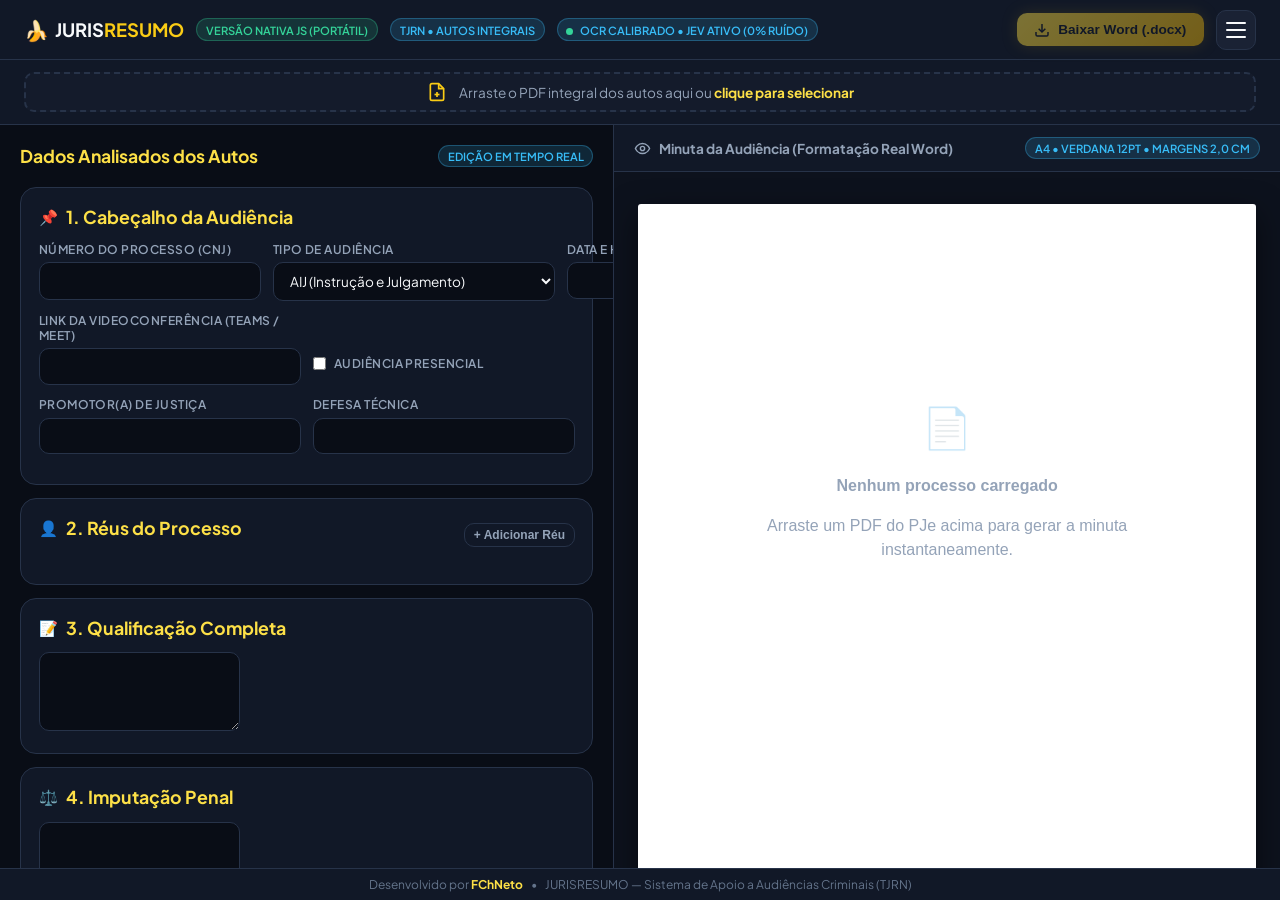
==== versao_javascript/index.html @ 4981e80d "fix(v3.1): paridade total do motor JS para resposta inominada e testemunhas (Autor: FChNeto)" ====
<!DOCTYPE html>
<html lang="pt-BR">
<head>
  <meta charset="UTF-8">
  <meta name="viewport" content="width=device-width, initial-scale=1.0">
  <title>JURISRESUMO | Versão Nativa Portátil (Sem Instalação)</title>
  <meta name="author" content="FChNeto">

  <!-- Local Vendor Libraries (100% Offline, Zero Installation, Instant Loading) -->
  <script src="vendor/pdf.min.js"></script>
  <script src="vendor/jszip.min.js"></script>
  <script>
    // Resilient Fallback to CDN only if opened without the local vendor/ folder
    if (typeof pdfjsLib === 'undefined') {
      document.write('<script src="https://cdnjs.cloudflare.com/ajax/libs/pdf.js/3.11.174/pdf.min.js"><\/script>');
    }
    if (typeof JSZip === 'undefined') {
      document.write('<script src="https://cdnjs.cloudflare.com/ajax/libs/jszip/3.10.1/jszip.min.js"><\/script>');
    }
  </script>
  <link rel="preconnect" href="https://fonts.googleapis.com">
  <link rel="preconnect" href="https://fonts.gstatic.com" crossorigin>
  <link href="https://fonts.googleapis.com/css2?family=Plus+Jakarta+Sans:wght@300;400;500;600;700;800&family=JetBrains+Mono:wght@400;500&family=Verdana&display=swap" rel="stylesheet">

  <style>
    :root {
      --font-sans: 'Plus Jakarta Sans', -apple-system, BlinkMacSystemFont, 'Segoe UI', Roboto, sans-serif;
      --font-mono: 'JetBrains Mono', monospace;
      --font-doc: 'Verdana', sans-serif;

      --banana-400: #fde047;
      --banana-500: #facc15;
      --banana-600: #eab308;
      --banana-glow: rgba(250, 204, 21, 0.25);

      --bg-canvas: #090d16;
      --bg-surface: #111827;
      --bg-surface-elevated: #1a2234;
      --bg-surface-hover: #222d42;
      --border-subtle: #273349;

      --text-primary: #f8fafc;
      --text-secondary: #94a3b8;
      --text-muted: #64748b;

      --color-ai: #38bdf8;
      --color-offline: #34d399;
      --color-danger: #f87171;

      --radius-md: 10px;
      --radius-lg: 16px;
      --radius-full: 9999px;
    }

    * { box-sizing: border-box; margin: 0; padding: 0; }
    html, body { height: 100vh; overflow: hidden; }

    body {
      font-family: var(--font-sans);
      background-color: var(--bg-canvas);
      color: var(--text-primary);
      display: flex;
      flex-direction: column;
    }

    header {
      height: 60px;
      display: flex;
      align-items: center;
      justify-content: space-between;
      padding: 0 1.5rem;
      background-color: var(--bg-surface);
      border-bottom: 1px solid var(--border-subtle);
      flex-shrink: 0;
      z-index: 50;
    }

    .brand-logo {
      display: flex;
      align-items: center;
      gap: 0.4rem;
      font-size: 1.15rem;
      font-weight: 700;
    }
    .brand-logo strong { color: var(--banana-500); }
    .banana-accent { color: var(--banana-400); font-size: 1.25rem; }

    .badge {
      padding: 0.2rem 0.55rem;
      font-size: 0.7rem;
      font-weight: 600;
      border-radius: var(--radius-full);
      text-transform: uppercase;
    }
    .badge-standalone {
      background: rgba(52, 211, 153, 0.15);
      color: var(--color-offline);
      border: 1px solid rgba(52, 211, 153, 0.3);
    }
    .badge-stitch {
      background: rgba(56, 189, 248, 0.15);
      color: var(--color-ai);
      border: 1px solid rgba(56, 189, 248, 0.3);
    }

    .header-left { display: flex; align-items: center; gap: 0.75rem; }
    .header-right { display: flex; align-items: center; gap: 0.75rem; }

    .btn {
      display: inline-flex;
      align-items: center;
      gap: 0.5rem;
      padding: 0.55rem 1.1rem;
      font-size: 0.85rem;
      font-weight: 600;
      border-radius: var(--radius-md);
      border: none;
      cursor: pointer;
      transition: all 0.2s ease;
    }

    .btn-primary {
      background: linear-gradient(135deg, var(--banana-400), var(--banana-600));
      color: #0f172a;
      box-shadow: 0 0 15px var(--banana-glow);
    }
    .btn-primary:hover:not(:disabled) { filter: brightness(1.08); transform: translateY(-1px); }
    .btn-primary:disabled { opacity: 0.45; cursor: not-allowed; }

    .btn-secondary { background: var(--bg-surface-elevated); color: var(--text-primary); border: 1px solid var(--border-subtle); }
    .btn-secondary:hover { background: var(--bg-surface-hover); }

    .btn-outline { background: transparent; color: var(--text-secondary); border: 1px solid var(--border-subtle); }
    .btn-outline:hover { background: var(--bg-surface-hover); color: var(--text-primary); }

    .btn-xs { padding: 0.25rem 0.55rem; font-size: 0.75rem; }
    .btn-sm { padding: 0.4rem 0.8rem; font-size: 0.8rem; }
    .btn-block { width: 100%; justify-content: center; }

    .btn-hamburger {
      width: 40px; height: 40px;
      display: flex; flex-direction: column; justify-content: center; align-items: center; gap: 5px;
      background: var(--bg-surface-elevated); border: 1px solid var(--border-subtle); border-radius: var(--radius-md);
      cursor: pointer;
    }
    .btn-hamburger:hover { border-color: var(--banana-500); }
    .hamburger-line { width: 20px; height: 2px; background: var(--text-primary); border-radius: 2px; }

    /* Viewport & Grid */
    .main-viewport {
      flex: 1;
      display: flex;
      flex-direction: column;
      overflow: hidden;
      position: relative;
    }

    .top-action-bar {
      padding: 0.75rem 1.5rem;
      background-color: var(--bg-surface);
      border-bottom: 1px solid var(--border-subtle);
      display: flex;
      align-items: center;
      justify-content: space-between;
      gap: 1rem;
      flex-shrink: 0;
    }

    .dropzone-inline {
      flex: 1;
      border: 2px dashed var(--border-subtle);
      border-radius: var(--radius-md);
      padding: 0.5rem 1rem;
      display: flex;
      align-items: center;
      justify-content: center;
      gap: 0.75rem;
      cursor: pointer;
      transition: all 0.2s ease;
      background: rgba(26, 34, 52, 0.4);
    }
    .dropzone-inline:hover, .dropzone-inline.dragover {
      border-color: var(--banana-500);
      background: rgba(250, 204, 21, 0.05);
    }
    .dropzone-inline span { font-size: 0.85rem; color: var(--text-secondary); }
    .dropzone-inline strong { color: var(--banana-400); }

    .content-split {
      flex: 1;
      display: grid;
      grid-template-columns: 48% 52%;
      overflow: hidden;
    }

    .form-pane {
      overflow-y: auto;
      padding: 1.25rem;
      border-right: 1px solid var(--border-subtle);
      display: flex;
      flex-direction: column;
      gap: 1.25rem;
    }

    .card {
      background: var(--bg-surface);
      border: 1px solid var(--border-subtle);
      border-radius: var(--radius-lg);
      padding: 1.1rem;
    }
    .card-title {
      font-size: 0.95rem;
      font-weight: 700;
      color: var(--banana-400);
      margin-bottom: 0.85rem;
      display: flex;
      align-items: center;
      gap: 0.5rem;
    }
    .card-header-flex {
      display: flex;
      justify-content: space-between;
      align-items: center;
      margin-bottom: 0.85rem;
    }

    .form-group {
      display: flex;
      flex-direction: column;
      gap: 0.35rem;
      margin-bottom: 0.75rem;
    }
    .form-group:last-child { margin-bottom: 0; }
    .form-group label {
      font-size: 0.75rem;
      font-weight: 600;
      color: var(--text-secondary);
      text-transform: uppercase;
      letter-spacing: 0.04em;
    }
    .form-control {
      background: var(--bg-canvas);
      border: 1px solid var(--border-subtle);
      border-radius: var(--radius-md);
      padding: 0.55rem 0.75rem;
      color: var(--text-primary);
      font-size: 0.85rem;
      font-family: inherit;
      outline: none;
      transition: border-color 0.2s;
    }
    .form-control:focus { border-color: var(--banana-500); }
    .form-control.mono { font-family: var(--font-mono); }
    textarea.form-control { resize: vertical; line-height: 1.45; }

    .form-row-grid { display: grid; gap: 0.75rem; }
    .grid-2 { grid-template-columns: 1fr 1fr; }
    .grid-3 { grid-template-columns: 1fr 1fr 1fr; }

    .items-container {
      display: flex;
      flex-direction: column;
      gap: 0.5rem;
    }
    .item-row {
      display: grid;
      grid-template-columns: 1.8fr 1.6fr 1fr 32px;
      gap: 0.4rem;
      align-items: center;
    }
    .history-item-row {
      display: grid;
      grid-template-columns: 85px 1fr 100px 32px;
      gap: 0.4rem;
      align-items: center;
    }
    .btn-remove-item {
      height: 32px; width: 32px;
      display: flex; align-items: center; justify-content: center;
      background: transparent; border: 1px solid var(--border-subtle); border-radius: var(--radius-md);
      color: var(--color-danger); cursor: pointer;
    }
    .btn-remove-item:hover { background: rgba(248, 113, 113, 0.1); }

    /* Preview Pane (Right Column) */
    .preview-pane {
      background: #0d121d;
      display: flex;
      flex-direction: column;
      overflow: hidden;
    }
    .preview-pane-header {
      padding: 0.75rem 1.25rem;
      background: var(--bg-surface);
      border-bottom: 1px solid var(--border-subtle);
      display: flex;
      align-items: center;
      justify-content: space-between;
      flex-shrink: 0;
    }
    .preview-title {
      font-size: 0.85rem;
      font-weight: 700;
      color: var(--text-secondary);
      display: flex;
      align-items: center;
      gap: 0.5rem;
    }

    .desk-scroller {
      flex: 1;
      overflow-y: auto;
      padding: 2rem 1.5rem 4rem 1.5rem;
      display: flex;
      justify-content: center;
      align-items: flex-start;
      background: #0d121d;
    }

    /* Word Paper Sheet Simulator - Expande dinamicamente para conter 100% do texto em folha branca pura */
    .word-paper-sheet {
      width: 100%;
      max-width: 680px;
      min-height: 29.7cm; /* Padrão A4 mínimo */
      height: auto !important;
      flex-shrink: 0;
      background: #ffffff !important;
      color: #000000;
      font-family: var(--font-doc);
      font-size: 12pt;
      line-height: 1.5;
      padding: 2.0cm; /* Margens estritas de 2,0 cm */
      box-shadow: 0 10px 30px rgba(0,0,0,0.5);
      border-radius: 3px;
      margin: 0 auto 3rem auto;
      box-sizing: border-box;
      text-align: justify;
      overflow: visible;
    }

    .paper-body {
      width: 100%;
      height: auto;
      background: transparent;
    }

    .paper-placeholder {
      display: flex;
      flex-direction: column;
      align-items: center;
      justify-content: center;
      height: 400px;
      color: #94a3b8;
      text-align: center;
      gap: 1rem;
    }

    /* Strict Legal Highlighting Styles */
    .hl-yellow {
      background-color: #ffff00;
      color: #000000;
      font-weight: bold;
      padding: 0 2px;
    }
    .hl-green {
      background-color: #00ff00;
      color: #000000;
      font-weight: bold;
      padding: 0 2px;
    }

    .doc-title { text-decoration: underline; margin-bottom: 0.35rem; }
    .doc-link { color: #0000ff; text-decoration: underline; margin-bottom: 0.85rem; }
    .doc-resumo-call { text-decoration: underline; margin-bottom: 0.85rem; }
    .doc-callout { margin-bottom: 0.85rem; }
    .doc-promotor { margin-bottom: 0.85rem; }
    .doc-reus { margin-bottom: 0.4rem; }
    .doc-reus-item { padding-left: 1.27cm; text-indent: -0.63cm; margin-bottom: 0.25rem; }
    .doc-defesa { margin-bottom: 0.85rem; }
    .doc-section-header { margin-top: 0.9rem; margin-bottom: 0.4rem; }
    .doc-narrative-p { text-indent: 1.27cm; margin-bottom: 0.5rem; text-align: justify; }
    .doc-history-p { margin-bottom: 0.35rem; }
    .doc-witness-p { margin-bottom: 0.35rem; }
    .doc-obs { font-style: italic; text-indent: 1.27cm; margin-bottom: 0.5rem; }
    .doc-closure { text-indent: 1.27cm; margin-top: 1rem; margin-bottom: 0.5rem; }

    /* Footer */
    .app-footer {
      height: 32px;
      background-color: var(--bg-surface);
      border-top: 1px solid var(--border-subtle);
      display: flex;
      align-items: center;
      justify-content: center;
      font-size: 0.75rem;
      color: var(--text-muted);
      flex-shrink: 0;
    }
    .app-footer strong { color: var(--banana-400); }

    /* Hamburger Drawer */
    .drawer-backdrop {
      position: fixed; inset: 0; background: rgba(0,0,0,0.6);
      z-index: 99; opacity: 0; pointer-events: none; transition: opacity 0.2s;
    }
    .drawer-backdrop.active { opacity: 1; pointer-events: auto; }

    .drawer {
      position: fixed; top: 0; right: -380px; width: 360px; height: 100vh;
      background: var(--bg-surface); border-left: 1px solid var(--border-subtle);
      z-index: 100; transition: right 0.25s cubic-bezier(0.16, 1, 0.3, 1);
      display: flex; flex-direction: column; padding: 1.5rem; gap: 1.5rem;
    }
    .drawer.active { right: 0; }
    .drawer-header { display: flex; justify-content: space-between; align-items: center; }
    .drawer-title { font-size: 1.1rem; font-weight: 700; color: var(--banana-400); }

    /* Modal About */
    .modal-backdrop {
      position: fixed; inset: 0; background: rgba(0,0,0,0.7);
      display: flex; align-items: center; justify-content: center;
      z-index: 110; opacity: 0; pointer-events: none; transition: opacity 0.2s;
    }
    .modal-backdrop.active { opacity: 1; pointer-events: auto; }
    .modal-card {
      background: var(--bg-surface); border: 1px solid var(--border-subtle); border-radius: var(--radius-lg);
      padding: 1.75rem; width: 90%; max-width: 520px; display: flex; flex-direction: column; gap: 1.25rem;
      box-shadow: 0 20px 40px rgba(0,0,0,0.6);
    }
    .modal-body { font-size: 0.88rem; color: var(--text-secondary); line-height: 1.55; }
    .modal-body h4 { color: var(--text-primary); margin: 0.6rem 0 0.2rem; font-size: 0.95rem; }

    /* Toast */
    .toast-container { position: fixed; bottom: 20px; right: 20px; z-index: 999; display: flex; flex-direction: column; gap: 0.5rem; }
    .toast {
      padding: 0.75rem 1.1rem; border-radius: var(--radius-md); font-size: 0.85rem; font-weight: 500;
      color: #fff; background: var(--bg-surface-elevated); border: 1px solid var(--border-subtle);
      box-shadow: 0 10px 25px rgba(0,0,0,0.5); animation: slideUp 0.3s ease;
    }
    .toast.success { border-color: var(--color-offline); }
    .toast.error { border-color: var(--color-danger); }

    /* Loading overlay for PDF */
    .upload-loading {
      display: none;
      align-items: center;
      gap: 0.5rem;
      font-size: 0.85rem;
      color: var(--banana-400);
      font-family: var(--font-mono);
    }
    .upload-loading.active { display: flex; }
    .spinner {
      width: 16px; height: 16px; border: 2px solid var(--border-subtle);
      border-top-color: var(--banana-400); border-radius: 50%;
      animation: spin 0.7s linear infinite;
    }
    @keyframes spin { to { transform: rotate(360deg); } }
    /* Google Stitch Pulse Indicator */
    .stitch-dot-pulse {
      display: inline-block;
      width: 7px;
      height: 7px;
      border-radius: 50%;
      background: var(--color-offline);
      box-shadow: 0 0 8px var(--color-offline-glow);
      margin-right: 5px;
      animation: stitchPulse 2s infinite ease-in-out;
    }
    @keyframes stitchPulse {
      0%, 100% { opacity: 0.6; transform: scale(0.9); }
      50% { opacity: 1; transform: scale(1.25); box-shadow: 0 0 12px var(--color-offline); }
    }
    @keyframes slideUp { from { transform: translateY(20px); opacity: 0; } to { transform: translateY(0); opacity: 1; } }
  </style>
</head>
<body>

  <!-- App Header -->
  <header>
    <div class="header-left">
      <div class="brand-logo">
        <span class="banana-accent">🍌</span>
        <span>JURIS<strong>RESUMO</strong></span>
      </div>
      <span class="badge badge-standalone">Versão Nativa JS (Portátil)</span>
      <span class="badge badge-stitch">TJRN • Autos Integrais</span>
      <span class="badge badge-stitch" id="badge-ocr-jev" title="Classificador System One e Filtragem JEV/Leya Ativos"><span class="stitch-dot-pulse"></span> OCR Calibrado • JEV Ativo (0% Ruído)</span>
    </div>

    <div class="header-right">
      <button class="btn btn-primary" id="btn-export-docx" disabled>
        <svg width="16" height="16" viewBox="0 0 24 24" fill="none" stroke="currentColor" stroke-width="2.2"><path d="M21 15v4a2 2 0 0 1-2 2H5a2 2 0 0 1-2-2v-4"/><polyline points="7 10 12 15 17 10"/><line x1="12" y1="15" x2="12" y2="3"/></svg>
        <span>Baixar Word (.docx)</span>
      </button>

      <button class="btn-hamburger" id="btn-hamburger" title="Menu e Configurações">
        <span class="hamburger-line"></span>
        <span class="hamburger-line"></span>
        <span class="hamburger-line"></span>
      </button>
    </div>
  </header>

  <!-- Hamburger Drawer -->
  <div class="drawer-backdrop" id="drawer-backdrop"></div>
  <div class="drawer" id="hamburger-drawer">
    <div class="drawer-header">
      <h3 class="drawer-title">Opções & Configurações</h3>
      <button type="button" class="btn btn-outline btn-xs" id="btn-close-drawer">&times;</button>
    </div>

    <div class="card" style="margin-top: 0.5rem;">
      <div class="card-title"><span>⚙️</span> Modo Híbrido IA (Opcional)</div>
      <p style="font-size: 0.78rem; color: var(--text-secondary); margin-bottom: 0.6rem;">
        O motor padrão é 100% offline e local no navegador. Caso deseje acionar o refinamento de fatos com o Google Gemini, insira sua chave:
      </p>
      <div class="form-group">
        <label>Chave Gemini API</label>
        <input type="password" id="input-api-key" class="form-control mono" placeholder="AIzaSy...">
      </div>
      <button type="button" class="btn btn-secondary btn-sm btn-block" id="btn-save-key" style="margin-top:0.4rem;">Salvar Chave Local</button>
    </div>

    <div class="card">
      <div class="card-title"><span>ℹ️</span> Informações do Sistema</div>
      <p style="font-size: 0.8rem; color: var(--text-secondary); line-height: 1.5;">
        <strong>JURISRESUMO v2.4 (Nativo JS Analítico)</strong><br>
        Motor: JavaScript OpenXML + PDF.js nativo.<br>
        Autor: <strong>FChNeto</strong>.<br>
        Execução: 100% Local no Navegador do Usuário.
      </p>
      <button type="button" class="btn btn-outline btn-sm btn-block" id="btn-open-about" style="margin-top: 0.75rem;">Sobre a Ferramenta</button>
    </div>
  </div>

  <!-- Main Viewport -->
  <main class="main-viewport">
    <!-- Action Bar / Drag & Drop -->
    <div class="top-action-bar">
      <div class="dropzone-inline" id="dropzone">
        <svg width="20" height="20" viewBox="0 0 24 24" fill="none" stroke="currentColor" stroke-width="2" style="color:var(--banana-500);"><path d="M14 2H6a2 2 0 0 0-2 2v16a2 2 0 0 0 2 2h12a2 2 0 0 0 2-2V8z"/><polyline points="14 2 14 8 20 8"/><line x1="12" y1="18" x2="12" y2="12"/><line x1="9" y1="15" x2="15" y2="15"/></svg>
        <span>Arraste o PDF integral dos autos aqui ou <strong>clique para selecionar</strong></span>
        <input type="file" id="file-input" name="file" accept="application/pdf" style="display:none;">
      </div>

      <div id="upload-error" style="color:#e53e3e;margin-top:0.5rem;display:none;"></div>

      <div class="upload-loading" id="upload-loading">
        <div class="spinner"></div>
        <span id="loading-msg">Lendo e analisando os autos judiciais...</span>
      </div>
    </div>


    <!-- Content Split: Forms (Left) vs Preview (Right) -->
    <div class="content-split">
      <!-- Form Pane (Left Column) -->
      <div class="form-pane">
        <div style="display:flex; justify-content:space-between; align-items:center;">
          <h2 style="font-size:1.1rem;font-weight:700;color:var(--banana-400);">Dados Analisados dos Autos</h2>
          <span class="badge badge-stitch">Edição em Tempo Real</span>
        </div>

        <form id="hearing-form" style="display:flex;flex-direction:column;gap:0.85rem;">
          <!-- Card 1: Cabeçalho -->
          <div class="card">
            <div class="card-title"><span>📌</span><h3>1. Cabeçalho da Audiência</h3></div>
            <div class="form-row-grid grid-3">
              <div class="form-group">
                <label>Número do Processo (CNJ)</label>
                <input type="text" id="case_number" class="form-control mono">
              </div>
              <div class="form-group">
                <label>Tipo de Audiência</label>
                <select id="act_type" class="form-control">
                  <option value="AIJ">AIJ (Instrução e Julgamento)</option>
                  <option value="ANPP">ANPP (Acordo Não Persecução)</option>
                  <option value="PAnP">PAnP (Produção Antecipada art. 366)</option>
                  <option value="Custódia">Audiência de Custódia</option>
                  <option value="Sursis">Audiência de Suspensão</option>
                </select>
              </div>
              <div class="form-group">
                <label>Data e Hora</label>
                <input type="text" id="hearing_datetime" class="form-control">
              </div>
            </div>

            <div class="form-row-grid grid-2">
              <div class="form-group">
                <label>Link da Videoconferência (Teams / Meet)</label>
                <input type="text" id="hearing_link" class="form-control">
              </div>
              <div class="form-group" style="justify-content:center;padding-top:1.1rem;">
                <label style="display:flex;align-items:center;gap:0.5rem;cursor:pointer;">
                  <input type="checkbox" id="is_in_person"> Audiência Presencial
                </label>
              </div>
            </div>

            <div class="form-row-grid grid-2">
              <div class="form-group">
                <label>Promotor(a) de Justiça</label>
                <input type="text" id="prosecutor" class="form-control">
              </div>
              <div class="form-group">
                <label>Defesa Técnica</label>
                <input type="text" id="defense_counsel" class="form-control">
              </div>
            </div>
          </div>

          <!-- Card 2: Réus -->
          <div class="card">
            <div class="card-header-flex">
              <div class="card-title"><span>👤</span><h3>2. Réus do Processo</h3></div>
              <button type="button" class="btn btn-xs btn-outline" id="btn-add-defendant">+ Adicionar Réu</button>
            </div>
            <div id="defendants-container" class="items-container"></div>
          </div>

          <!-- Card 3: Qualificação -->
          <div class="card" id="card-qual">
            <div class="card-title"><span>📝</span><h3>3. Qualificação Completa</h3></div>
            <textarea id="qualification_text" rows="3" class="form-control"></textarea>
          </div>

          <!-- Card 4: Imputação -->
          <div class="card" id="card-imp">
            <div class="card-title"><span>⚖️</span><h3>4. Imputação Penal</h3></div>
            <textarea id="imputation_text" rows="2" class="form-control"></textarea>
          </div>

          <!-- Card 5: Resumo dos Fatos -->
          <div class="card">
            <div class="card-header-flex">
              <div class="card-title"><span>📖</span><h3>5. Resumo dos Fatos da Denúncia</h3></div>
              <span id="facts-char-count" style="font-size:0.75rem;color:var(--text-muted);font-family:var(--font-mono);">0 caracteres</span>
            </div>
            <textarea id="facts_summary" rows="7" class="form-control"></textarea>
          </div>

          <!-- Card 6: Histórico Processual -->
          <div class="card" id="card-hist">
            <div class="card-header-flex">
              <div class="card-title"><span>📅</span><h3>6. Histórico Processual Cronológico</h3></div>
              <button type="button" class="btn btn-xs btn-outline" id="btn-add-history">+ Adicionar Ato</button>
            </div>
            <div id="history-container" class="items-container"></div>
          </div>

          <!-- Card 7: Testemunhas -->
          <div class="card" id="card-wits">
            <div class="card-header-flex">
              <div class="card-title"><span>👥</span><h3>7. Rol de Testemunhas</h3></div>
              <button type="button" class="btn btn-xs btn-outline" id="btn-add-witness">+ Adicionar Testemunha</button>
            </div>
            <div id="pros-witnesses-container" class="items-container"></div>
            <div class="form-group" style="margin-top:0.6rem;">
              <label>Observação de Testemunhas da Defesa</label>
              <input type="text" id="defense_witness_note" class="form-control">
            </div>
          </div>
        </form>
      </div>

      <!-- Preview Pane (Right Column) -->
      <div class="preview-pane">
        <div class="preview-pane-header">
          <div class="preview-title">
            <svg width="17" height="17" viewBox="0 0 24 24" fill="none" stroke="currentColor" stroke-width="2"><path d="M2 12s3-7 10-7 10 7 10 7-3 7-10 7-10-7-10-7Z"/><circle cx="12" cy="12" r="3"/></svg>
            <span>Minuta da Audiência (Formatação Real Word)</span>
          </div>
          <span class="badge badge-stitch">A4 • Verdana 12pt • Margens 2,0 cm</span>
        </div>

        <div class="desk-scroller">
          <div class="word-paper-sheet" id="word-paper-sheet">
            <div class="paper-placeholder" id="paper-placeholder">
              <div style="font-size:2.5rem;opacity:0.4;">📄</div>
              <h4>Nenhum processo carregado</h4>
              <p>Arraste um PDF do PJe acima para gerar a minuta instantaneamente.</p>
            </div>
            <div class="paper-body" id="paper-body"></div>
          </div>
        </div>
      </div>
    </div>
  </main>

  <footer class="app-footer">
    <span>Desenvolvido por <strong>FChNeto</strong></span>
    <span style="margin:0 0.5rem;">•</span>
    <span>JURISRESUMO — Sistema de Apoio a Audiências Criminais (TJRN)</span>
  </footer>

  <!-- Modal About -->
  <div class="modal-backdrop" id="modal-about">
    <div class="modal-card">
      <div style="display:flex;justify-content:space-between;align-items:center;">
        <h3 style="font-size:1.1rem;color:var(--banana-400);">📖 Sobre o JURISRESUMO</h3>
        <button type="button" style="background:transparent;border:none;color:var(--text-muted);font-size:1.6rem;cursor:pointer;" id="btn-close-about-x">&times;</button>
      </div>
      <div class="modal-body">
        <h4>1. Para que serve a ferramenta?</h4>
        <p>O <strong>JURISRESUMO</strong> auxilia magistrados e assessores na condução de audiências criminais (AIJ, ANPP, PAnP). Sintetiza os autos integrais em PDF extraídos do PJe em uma minuta padronizada em Word (<code>.docx</code>).</p>

        <h4>2. Como funciona esta versão nativa?</h4>
        <p>Esta versão portátil roda diretamente no seu navegador com análise aprofundada dos autos via catálogo de documentos (TOC), carimbos marginais PJe, deliberações judiciais e narrativa oficial da denúncia ministerial. Não necessita de instalação de Python, banco de dados ou terminal.</p>

        <h4>3. Autoria</h4>
        <p>Desenvolvido por <strong>FChNeto</strong>.</p>
      </div>
      <div style="text-align:right;">
        <button type="button" class="btn btn-primary" id="btn-close-about-ok">Entendido</button>
      </div>
    </div>
  </div>

  <div class="toast-container" id="toast-container"></div>

  <!-- Standalone Script -->
  <script>
    const PJE_DOC_URL = "https://pje1g.tjrn.jus.br/pje/Processo/ConsultaProcesso/Detalhe/documentoHTML.seam?idBin=";
    let activeData = null;
    let geminiApiKey = localStorage.getItem('juris_standalone_key') || '';

    // Initialize PDF.js worker with local path and fallback safety
    function initPdfWorker() {
      if (!window.pdfjsLib) return;
      try {
        pdfjsLib.GlobalWorkerOptions.workerSrc = 'vendor/pdf.worker.min.js';
      } catch (e) {
        console.warn('Worker configuration note:', e);
      }
    }
    initPdfWorker();

    document.getElementById('input-api-key').value = geminiApiKey;
    document.getElementById('btn-save-key').addEventListener('click', () => {
      geminiApiKey = document.getElementById('input-api-key').value.trim();
      localStorage.setItem('juris_standalone_key', geminiApiKey);
      showToast('Chave salva com sucesso.', 'success');
    });

    // Drawer Toggles
    const drawer = document.getElementById('hamburger-drawer');
    const drawerBackdrop = document.getElementById('drawer-backdrop');
    document.getElementById('btn-hamburger').onclick = () => { drawer.classList.add('active'); drawerBackdrop.classList.add('active'); };
    const closeDrawer = () => { drawer.classList.remove('active'); drawerBackdrop.classList.remove('active'); };
    document.getElementById('btn-close-drawer').onclick = closeDrawer;
    drawerBackdrop.onclick = closeDrawer;

    // About Modal
    const modalAbout = document.getElementById('modal-about');
    document.getElementById('btn-open-about').onclick = () => { closeDrawer(); modalAbout.classList.add('active'); };
    const closeAbout = () => modalAbout.classList.remove('active');
    document.getElementById('btn-close-about-x').onclick = closeAbout;
    document.getElementById('btn-close-about-ok').onclick = closeAbout;

    // Drag & Drop
    const dropzone = document.getElementById('dropzone');
    const fileInput = document.getElementById('file-input');
    const uploadLoading = document.getElementById('upload-loading');
    const loadingMsg = document.getElementById('loading-msg');

    // Validate file type: only PDF allowed
    function validateFile(file) {
      const errEl = document.getElementById('upload-error');
      if (!file.type.includes('pdf') && !file.name.toLowerCase().endsWith('.pdf')) {
        if (errEl) { errEl.textContent = 'Formato de arquivo inválido. Por favor, envie apenas PDFs.'; errEl.style.display = 'block'; }
        return false;
      }
      if (errEl) errEl.style.display = 'none';
      return true;
    }

    dropzone.onclick = () => fileInput.click();
    dropzone.ondragover = (e) => { e.preventDefault(); dropzone.classList.add('dragover'); };
    dropzone.ondragleave = () => dropzone.classList.remove('dragover');
    dropzone.ondrop = (e) => {
      e.preventDefault();
      dropzone.classList.remove('dragover');
      if (e.dataTransfer.files && e.dataTransfer.files[0]) {
        const f = e.dataTransfer.files[0];
        if (validateFile(f)) processPdfFile(f);
      }
    };
    fileInput.onchange = (e) => {
      if (e.target.files && e.target.files[0]) {
        const f = e.target.files[0];
        if (validateFile(f)) processPdfFile(f);
      }
    };

    // Text Cleaning Helper
    function cleanPjeText(text) {
      if (!text) return '';
      return text.split('\n')
        .filter(line => {
          const l = line.trim();
          if (/Num\.\s*\d+\s*-\s*P[aáAÁ]g\./i.test(l)) return false;
          if (/P[aá]g\.\s*Total\s*-\s*\d+/i.test(l)) return false;
          if (/P[aá]g\.\s*\d+\s*de\s*\d+/i.test(l)) return false;
          if (/Assinado\s+eletronicamente\s+por/i.test(l)) return false;
          if (/https?:\/\/pje\S+/i.test(l) || /https?:\/\/consultapublica\S+/i.test(l)) return false;
          if (/Documento\s+n[ºo]\s*\d+\s+do\s+procedimento/i.test(l)) return false;
          if (/Valida[cç][aã]o\s+em\s+/i.test(l)) return false;
          if (/N[úu]mero\s+do\s+documento:\s*\d+/i.test(l)) return false;
          if (/^\s*MINIST[EÉ]RIO\s+P[UÚ]BLICO/i.test(l)) return false;
          if (/PROMOTORIA\s+DE\s+JUSTI[CÇ]A/i.test(l)) return false;
          if (/Defesa\s+dos\s+Direitos/i.test(l)) return false;
          if (/^\s*Rua\s+(?:Promotor|Milit[aã]o|Doutor|Serid[oó]|Alameda)/i.test(l)) return false;
          if (/^Telefone\(s\):/i.test(l) || /^E-mail:/i.test(l) || /^www\./i.test(l)) return false;
          if (/^\s*_{5,}\s*$/.test(l)) return false;
          return true;
        })
        .join('\n')
        .replace(/\n{3,}/g, '\n\n')
        .trim();
    }

    // Portuguese written date parser
    function parsePtDateTime(str) {
      if (!str) return null;
      const months = {
        'janeiro': '01', 'fevereiro': '02', 'marco': '03', 'março': '03',
        'abril': '04', 'maio': '05', 'junho': '06', 'julho': '07',
        'agosto': '08', 'setembro': '09', 'outubro': '10', 'novembro': '11', 'dezembro': '12'
      };

      const writtenM = str.match(/(?:(?:no\s+dia|pauta\s+para|designad[oa]\s+para|aprazad[oa]\s+para|audi[eê]ncia\s+(?:designada\s+)?(?:em|para)?)\s+)?(\d{1,2})\s+de\s+(janeiro|fevereiro|mar[çc]o|abril|maio|junho|julho|agosto|setembro|outubro|novembro|dezembro)(?:\s+de)?\s+(\d{2,4})(?:[^\n\d]{1,25}(?:às|as)\s*(\d{1,2})(?::|h)?(\d{2})?(?:min)?)?/i);
      if (writtenM) {
        const d = writtenM[1].padStart(2, '0');
        const mKey = writtenM[2].toLowerCase().replace('ç', 'c');
        const m = months[mKey] || '01';
        let y = writtenM[3];
        if (y.length === 4) y = y.slice(2);
        let time = '';
        if (writtenM[4]) {
          const h = writtenM[4].padStart(2, '0');
          const min = writtenM[5] ? writtenM[5].padStart(2, '0') : '00';
          time = ` às ${h}h${min}min`;
        }
        return `${d}.${m}.${y}${time}`;
      }

      const numM = str.match(/(?:(?:no\s+dia|pauta\s+para|designad[oa]\s+para|aprazad[oa]\s+para|audi[eê]ncia\s+(?:designada\s+)?(?:em|para)?)\s+)?(\d{1,2})[./](\d{1,2})[./](\d{2,4})(?:[^\n\d]{1,25}(?:às|as)\s*(\d{1,2})(?::|h)?(\d{2})?(?:min)?)?/i);
      if (numM) {
        const d = numM[1].padStart(2, '0');
        const m = numM[2].padStart(2, '0');
        let y = numM[3];
        if (y.length === 4) y = y.slice(2);
        let time = '';
        if (numM[4]) {
          const h = numM[4].padStart(2, '0');
          const min = numM[5] ? numM[5].padStart(2, '0') : '00';
          time = ` às ${h}h${min}min`;
        }
        return `${d}.${m}.${y}${time}`;
      }

      return null;
    }

    const STATE_ORGANS_BLACKLIST_REGEX = /^(?:delegacia|estado(?:\s+d[oae]s?)?|defensoria|minist[eé]rio\s+p[uú]blico|pol[ií]cia|secretaria|comando|tribunal|juizado|vara\s+criminal|procuradoria|instituto|banco|central\s+de\s+flagrantes|dp\s+de|dpc\b|plant[aã]o\s+da\s+pol[ií]cia|departamento|munic[ií]pio|uni[aã]o)\b/i;

    function isStateOrgan(name) {
      return STATE_ORGANS_BLACKLIST_REGEX.test((name || '').trim());
    }

    function formatShortDate(dtStr) {
      if (!dtStr) return '';
      const m = dtStr.trim().match(/(\d{1,2})[./-](\d{1,2})[./-](\d{2,4})/);
      if (m) {
        const d = String(parseInt(m[1], 10)).padStart(2, '0');
        const mo = String(parseInt(m[2], 10)).padStart(2, '0');
        const yr = m[3].slice(-2);
        return `${d}/${mo}/${yr}`;
      }
      return dtStr.trim();
    }

    function parseDateSortKey(dtStr, docId) {
      const m = (dtStr || '').match(/(\d{1,2})[./-](\d{1,2})[./-](\d{2,4})/);
      const idNum = parseInt(docId || '0', 10) || 0;
      if (m) {
        let yr = parseInt(m[3], 10);
        if (yr < 100) yr = yr < 70 ? 2000 + yr : 1900 + yr;
        const mo = parseInt(m[2], 10);
        const d = parseInt(m[1], 10);
        return yr * 10000000000 + mo * 100000000 + d * 1000000 + (idNum % 1000000);
      }
      return idNum % 1000000;
    }

    function extractSingleDefendantQualification(name, rawQual, denunciaText, ipText) {
      const nameClean = (name || '').trim();
      if (!nameClean) return '';
      const firstName = nameClean.split(' ')[0];
      const esc = nameClean.replace(/[.*+?^${}()|[\]\\]/g, '\\$&');

      const qualBlockRegex = new RegExp('(?:^|\\n|[;.]\\s*)\\b(' + esc + '[\\s\\S]{1,1200}?)(?=(?:\\n\\s*(?:(?:[I|V|X]+\\)?\\s*)?(?:DOS\\s+FATOS|DA\\s+IMPUTA[CÇ][AÃ]O|DOS\\s+PEDIDOS|DO\\s+PEDIDO|ROL\\s+DE\\s+TESTEMUNHAS|DA\\s+QUALIFICA[CÇ][AÃ]O)|Vem\\s+perante|pela\\s+pr[aá]tica|oferecer\\s+den[uú]ncia)|\\n\\s*(?:\\d+[\\.\\)]\\s*)?[A-ZÁÉÍÓÚ]{3,}(?:\\s+[A-ZÁÉÍÓÚ]{2,}){1,4},?\\s*(?:brasileir|solteir|casad|divorciad|nascid|filh|portador|residente|rg\\b|cpf\\b|vulgo)|$))', 'i');

      let chunk = '';
      if (rawQual) {
        const m = rawQual.match(qualBlockRegex);
        if (m) chunk = m[1].trim();
      }
      if (!chunk && denunciaText) {
        const m2 = denunciaText.match(qualBlockRegex);
        if (m2) chunk = m2[1].trim();
      }

      const hasFiliacao = /\bfilh[oa]\b|\bm[aã]e\b|\bpai\b|\bgenitor/i.test(chunk);
      const hasRg = /\bRG\b|\b\d{6,}\b/i.test(chunk);
      const hasCpf = /\bCPF\b|\b\d{3}\.\d{3}\.\d{3}-\d{2}\b/i.test(chunk);
      const isGeneric = !chunk || /qualificad/i.test(chunk);

      if (ipText && (isGeneric || !(hasFiliacao && hasRg && hasCpf))) {
        const ipRegex = new RegExp('(' + esc + '[\\s\\S]{1,900}?)(?=(?:\\n\\n|\\n\\s*(?:[A-ZÁÉÍÓÚ]{3,}|\\d+[\\.\\)]|\\n)|$))', 'i');
        const m3 = ipText.match(ipRegex);
        if (m3 && /cpf|rg|filho|filha|nascid|natural|brasileir/i.test(m3[1])) {
          const ipChunk = m3[1].trim();
          if (isGeneric || !chunk) {
            chunk = ipChunk;
          } else {
            const supplements = [];
            if (!hasFiliacao) {
              const filM = ipChunk.match(/(\bfilh[oa]\s+de\s+[A-ZÁÉÍÓÚÂÊÔÃÕa-záéíóúâêôãõ\s]{3,80}?)(?=[,;\n.]|$)/i);
              if (filM) supplements.push(filM[1].trim());
            }
            if (!hasRg) {
              const rgM = ipChunk.match(/(\bRG\s*(?:n[º°\.]?)?\s*[\d\.-]+(?:\s*[A-Z/]+)?)/i);
              if (rgM) supplements.push(rgM[1].trim());
            }
            if (!hasCpf) {
              const cpfM = ipChunk.match(/(\bCPF\s*(?:n[º°\.]?)?\s*[\d\.-]+)/i);
              if (cpfM) supplements.push(cpfM[1].trim());
            }
            if (supplements.length > 0) {
              chunk = `${chunk}, ${supplements.join(', ')}`;
            }
          }
        }
      }

      if (chunk) {
        return chunk.replace(/^[;.\s]+|[;.\s]+$/g, '').replace(/[ \t]+/g, ' ');
      }

      if (rawQual && nameClean.length > 5 && rawQual.toLowerCase().includes(firstName.toLowerCase())) {
        const clean = rawQual.replace(/^[;.\s]+|[;.\s]+$/g, '').replace(/[ \t]+/g, ' ');
        if (/cpf|rg|filho|nascid|brasileir/i.test(clean)) return clean;
      }

      return `${nameClean.toUpperCase()}, qualificação nos autos.`;
    }

    function extractImputationFromDenuncia(denunciaText) {
      if (!denunciaText) return 'Artigo de lei a ser apurado';

      let imputationText = '';
      const impMatch = denunciaText.match(/(?:(?:VI|V|IV|III|II|I)\)?\s*Imputa[cç][aã]o(?:\s*legal)?|DA\s+IMPUTA[CÇ][AÃ]O|Tipifica[cç][aã]o\s*legal|Tipifica[cç][aã]o)[:\s\n]+([A-ZÁÉÍÓÚ][^\n]+(?:\n(?!\b(?:VII|VI|V|IV|III|II|I\)|DOS\s+PEDIDOS|DO\s+PEDIDO|ROL)\b)[^\n]+)?)/i);
      if (impMatch) {
        imputationText = cleanPjeText(impMatch[1]).replace(/\s+/g, ' ').trim();
      } else {
        const crimeMatch = denunciaText.match(/(?:pr[aá]tica\s+do\s+crime\s+de|como\s+incurso\s+n[ao]s?\s+(?:penas|san[cç][oõ]es|disposi[cç][oõ]es)\s+d[ao]|incurso\s+n[ao]s?\s+(?:penas|san[cç][oõ]es|disposi[cç][oõ]es)\s+d[ao]|condena[cç][aã]o\s+n[ao]s?\s+(?:penas|san[cç][oõ]es|disposi[cç][oõ]es)\s+d[ao])\s*([^\n;]+)/i);
        if (crimeMatch) {
          imputationText = cleanPjeText(crimeMatch[1]).replace(/\s+/g, ' ').trim();
        }
      }

      const artMatches = [];
      const artRx = /\bart(?:igo)?s?\b\.?\s*\d+(?:-[A-Z])?\b(?:\s*,\s*§\s*\d+[º°]?(?:-[A-Z])?|\s+§\s*\d+[º°]?(?:-[A-Z])?)*(?:\s*,\s*(?:inciso\s+)?[I|V|X|L|C|D|M]+\b|\s+(?:inciso\s+)?[I|V|X|L|C|D|M]+\b)*(?:\s*,\s*al[íi]nea\s+[a-z]|\s+al[íi]nea\s+[a-z])*(?:\s+(?:c\/c|comb|combinado\s+com)\s+art(?:igo)?s?\b\.?\s*\d+[^,.;\n]*)*(?:\s+(?:do\s+CP|do\s+C[oó]digo\s+Penal|da\s+Lei[^\n,.;]*))?/gi;
      let m;
      while ((m = artRx.exec(denunciaText)) !== null) {
        const c = m[0].replace(/^[ ,.;]+|[ ,.;]+$/g, '').trim();
        if (c && !artMatches.includes(c)) artMatches.push(c);
      }
      const lawRx = /\b(?:Lei\s+(?:n[º°\.]?\s*)?[\d\./]+|ECA|Lei\s+Maria\s+da\s+Penha|Estatuto\s+do\s+Desarmamento|Lei\s+de\s+Drogas)(?:\s*\([^\)]+\))?(?:\s*,\s*art(?:igo)?\.?\s*\d+[^;.\n]*)?/gi;
      while ((m = lawRx.exec(denunciaText)) !== null) {
        const c = m[0].replace(/^[ ,.;]+|[ ,.;]+$/g, '').trim();
        if (c && !artMatches.includes(c)) artMatches.push(c);
      }
      const concursoRx = /\bart[s]?\.?\s*(?:69|70|71)[^\n,.;]*(?:do\s+CP|do\s+C[oó]digo\s+Penal)?/gi;
      while ((m = concursoRx.exec(denunciaText)) !== null) {
        const c = m[0].replace(/^[ ,.;]+|[ ,.;]+$/g, '').trim();
        if (c && !artMatches.includes(c)) artMatches.push(c);
      }

      if (imputationText) {
        const missing = [];
        for (let art of artMatches) {
          const nums = art.match(/\d+/g);
          if (nums) {
            const numFound = nums.some(n => imputationText.includes(n));
            const hasParagraphInArt = art.includes('§');
            const hasParagraphInImp = imputationText.includes('§');
            const hasEcaInArt = art.includes('244') || art.includes('ECA');
            const hasEcaInImp = imputationText.includes('244') || imputationText.includes('ECA');
            if (!numFound || (hasParagraphInArt && !hasParagraphInImp) || (hasEcaInArt && !hasEcaInImp)) {
              if (!imputationText.includes(art)) missing.push(art);
            }
          }
        }
        if (missing.length > 0) {
          const uniqueMissing = Array.from(new Set(missing));
          imputationText += ' c/c ' + uniqueMissing.join(' c/c ');
        }
        return imputationText;
      }

      if (artMatches.length > 0) {
        const unique = Array.from(new Set(artMatches));
        return `Imputação penal (${unique.join(', ')})`;
      }

      return 'Artigo de lei a ser apurado';
    }

    function recordFeedbackLearned(action, text) {
      if (!text) return;
      try {
        const stored = JSON.parse(localStorage.getItem('jurisresumo_feedback_rules') || '{"penalized":{},"boosted":{}}');
        const words = text.toLowerCase().replace(/[^\w\s-]/g, ' ').split(/\s+/).filter(w => w.length > 3);
        for (let w of words) {
          if (action === 'removal') {
            stored.penalized[w] = (stored.penalized[w] || 0) + 0.15;
          } else if (action === 'addition') {
            stored.boosted[w] = (stored.boosted[w] || 0) + 0.15;
          }
        }
        localStorage.setItem('jurisresumo_feedback_rules', JSON.stringify(stored));
      } catch (e) {}
    }

    function extractDefenseWitnessNamesFromText(text) {
      if (!text) return [];
      const cleaned = cleanPjeText(text);
      const startPat = /(?:(?:^|\n)\s*(?:[IVXLCDM]+\)?\.?\s*)?(?:ROL\s+(?:DE\s+)?TESTEMUNHAS?\s*(?:\([^)]*\))?|ROL\s+TESTEMUNHAL|TESTEMUNHAS\s*:))/i;
      const mStart = cleaned.match(startPat);
      if (!mStart) return [];

      const sub = cleaned.substring(mStart.index + mStart[0].length);
      const stopPat = /(?:^|\n)\s*(?:Termos\s+em\s+que|Nestes\s+termos|Pede\s+deferimento|Pede\s+e\s+espera|Local\s+e\s+data|Assinatura)/i;
      const mStop = sub.match(stopPat);
      const rolBody = mStop ? sub.substring(0, mStop.index) : sub;

      const blacklistRx = /\b(?:rua|avenida|travessa|alameda|telefone|e-mail|whatsapp|cpf|rg|cep|residente|domiciliado|bairro|natal|termos|requer|pede|defensoria|advogado|mesmas\s+testemunhas|reitera|protesta|apresenta|oab|comarca)\b/i;

      const names = [];
      const lines = rolBody.split('\n').map(l => l.trim()).filter(l => l.length > 0);
      for (let line of lines) {
        const m = line.match(/^(?:\d+[\s.)-]+)?([A-Za-záàâãéêíóôõúçÁÀÂÃÉÊÍÓÔÕÚÇ][A-Za-záàâãéêíóôõúçÁÀÂÃÉÊÍÓÔÕÚÇ\s.]{3,60}?)(?:[-–,]\s*|\s*\((.*?)\)|\s+[-–]\s*(.*)|$)/);
        if (m) {
          const wName = m[1].trim();
          if (wName.length > 3 && !blacklistRx.test(wName)) {
            names.push(wName.toLowerCase().replace(/(?:^|\s)\S/g, a => a.toUpperCase()));
          }
        }
      }
      return names;
    }

    function parseDefenseDocument(pDoc, text, defendantNames, advsCapa, isNamedDefense) {
      const txtL = text.toLowerCase();

      const hasArt396 = /\bart(?:igo)?s?\.?\s*396(?:-A)?\b/i.test(txtL) || txtL.includes('396-a') || txtL.includes('396 e 396-a');
      const hasDefenseHeader = /resposta\s*(?:[aà]\s*)?acusa[cç][aã]o|defesa\s*pr[eé]via|defesa\s*preliminar|defesa\s*escrita/i.test(txtL);
      const hasAbsolvicao = txtL.includes('absolvição sumária') || txtL.includes('absolvicao sumaria') || txtL.includes('art. 397') || txtL.includes('artigo 397');
      const hasPreliminar = /inépcia da denúncia|inepcia da denuncia|falta de justa causa|nulidade|preliminarmente|preliminar de/i.test(txtL);
      const hasReservaMerito = /reserva-se|reservando-se|alegações finais|alegacoes finais|oportunidade própria|mérito da ação|momento oportuno/i.test(txtL);
      const hasWitnessReq = /rol de testemunhas|rol testemunhal|mesmas testemunhas|testemunhas arroladas na denúncia|mesmo rol|reitera o rol/i.test(txtL);

      if (!isNamedDefense) {
        if (!(hasArt396 || hasDefenseHeader || (hasAbsolvicao && (hasPreliminar || hasReservaMerito || hasWitnessReq)))) {
          return null;
        }
      }

      let isDefensoria = false;
      if (/defensoria\s+p[úu]blica|defensor\s+p[úu]blico|defensora\s+p[úu]blica|dpe\/rn/i.test(txtL)) {
        isDefensoria = true;
      } else if (/advogad[oa]|oab/i.test(txtL)) {
        isDefensoria = false;
      } else {
        isDefensoria = (advsCapa || []).some(a => /defensor/i.test(a));
      }

      let petitionerStr = 'pela Defensoria Pública';
      let lawyerName = '';
      let lawyerOab = '';

      if (!isDefensoria) {
        const oabM = text.match(/OAB[\/\s]+([A-Z]{2}\s*n?\.?\s*[\d.]+)/i) || text.match(/OAB[^\n,;)]+/i);
        if (oabM) lawyerOab = oabM[0].trim();

        const advMatch = text.match(/(?:Assinado\s+eletronicamente\s+por:\s*|Advogad[oa]:?\s*|Dr\(?a\)?\.?\s+)([A-ZÁÉÍÓÚÂÊÔÃÕ][a-záéíóúâêôãõ]+(?:\s+[A-ZÁÉÍÓÚÂÊÔÃÕ][a-záéíóúâêôãõ]+)+)/);
        if (advMatch) {
          const cand = advMatch[1].trim();
          if (!/estado|comarca|natal|tribunal|secretaria|justiça/i.test(cand)) {
            lawyerName = cand.toLowerCase().replace(/(?:^|\s)\S/g, a => a.toUpperCase());
          }
        }

        if (!lawyerName && advsCapa && advsCapa.length > 0) {
          const priv = advsCapa.filter(a => !/defensoria|defensor|procuradoria/i.test(a));
          if (priv.length > 0) {
            lawyerName = priv[0].toLowerCase().replace(/(?:^|\s)\S/g, a => a.toUpperCase());
          }
        }

        if (lawyerName) {
          const cleanLawyer = lawyerName.replace(/^(?:Dr\(?a\)?\.?\s*)+/i, '');
          if (lawyerOab) {
            petitionerStr = `pelo Advogado Dr. ${cleanLawyer} (${lawyerOab})`;
          } else {
            petitionerStr = `pelo Advogado Dr. ${cleanLawyer}`;
          }
        } else {
          petitionerStr = 'por advogado particular';
        }
      } else {
        const defensorM = text.match(/(?:Defensor(?:a)?\s+P[úu]blic[oa][:\s-]+(?:Dr\(?a\)?\.?\s+)?|Dr\(?a\)?\.?\s+)([A-ZÁÉÍÓÚÂÊÔÃÕ][a-záéíóúâêôãõ]+(?:\s+[A-ZÁÉÍÓÚÂÊÔÃÕ][a-záéíóúâêôãõ]+)+)/);
        if (defensorM && !/estado|comarca|natal|pública|tribunal/i.test(defensorM[0])) {
          lawyerName = defensorM[1].trim().toLowerCase().replace(/(?:^|\s)\S/g, a => a.toUpperCase());
        }
        petitionerStr = 'pela Defensoria Pública';
      }

      const repDefendants = [];
      for (let rName of (defendantNames || [])) {
        const rParts = rName.trim().split(/\s+/);
        const firstN = rParts[0] ? rParts[0].toLowerCase() : '';
        const lastN = rParts.length > 1 ? rParts[rParts.length - 1].toLowerCase() : '';
        if (txtL.includes(rName.toLowerCase()) || (firstN.length > 3 && lastN.length > 3 && txtL.includes(firstN) && txtL.includes(lastN))) {
          repDefendants.push(rName.toLowerCase().replace(/(?:^|\s)\S/g, a => a.toUpperCase()));
        }
      }
      if (repDefendants.length === 0 && defendantNames && defendantNames.length === 1) {
        repDefendants.push(defendantNames[0].toLowerCase().replace(/(?:^|\s)\S/g, a => a.toUpperCase()));
      }

      const repStr = repDefendants.length > 0 ? ` em defesa de ${repDefendants.join(', ')}` : '';

      const requestsList = [];
      if (hasPreliminar) {
        if (txtL.includes('inépcia') || txtL.includes('inepcia')) {
          requestsList.push('arguindo preliminar de inépcia da denúncia');
        } else if (txtL.includes('falta de justa causa')) {
          requestsList.push('arguindo preliminar de ausência de justa causa');
        } else if (txtL.includes('nulidade')) {
          requestsList.push('arguindo preliminar de nulidade');
        } else {
          requestsList.push('arguindo preliminares');
        }
      }

      if (hasAbsolvicao) {
        requestsList.push('pugnando pela absolvição sumária');
      }

      if (hasReservaMerito && !hasAbsolvicao) {
        requestsList.push('reservando-se para o mérito em alegações finais');
      }

      const adoptsMpWitnesses = /mesmas testemunhas|mesmo rol|reitera o rol|adota o rol|testemunhas arroladas na denúncia|testemunhas da acusação|oitiva de todas as testemunhas arroladas na denúncia/i.test(txtL);

      const explicitWitnesses = extractDefenseWitnessNamesFromText(text);

      if (adoptsMpWitnesses) {
        requestsList.push('requerendo a oitiva das mesmas testemunhas da acusação');
      } else if (explicitWitnesses.length > 0) {
        requestsList.push(`arrolando ${explicitWitnesses.length} testemunha${explicitWitnesses.length > 1 ? 's' : ''}`);
      } else if (txtL.includes('rol de testemunhas') || txtL.includes('rol testemunhal')) {
        requestsList.push('arrolando testemunhas');
      }

      if (/liberdade provisória|revogação da prisão|revogação da preventiva|revogacao da prisao/i.test(txtL)) {
        requestsList.push('pleiteando a revogação da prisão preventiva');
      }

      if (requestsList.length === 0) {
        requestsList.push('pugnando pela absolvição sumária do acusado');
      }

      let reqSummary = '';
      if (requestsList.length === 1) {
        reqSummary = requestsList[0];
      } else if (requestsList.length === 2) {
        reqSummary = `${requestsList[0]} e ${requestsList[1]}`;
      } else {
        reqSummary = `${requestsList.slice(0, -1).join(', ')} e ${requestsList[requestsList.length - 1]}`;
      }

      const summaryForHistory = `Resposta à acusação apresentada ${petitionerStr}${repStr}, ${reqSummary}`;

      return {
        doc_id: pDoc.doc_id,
        date_str: formatShortDate(pDoc.date_str),
        is_inominada: !isNamedDefense,
        is_defensoria: isDefensoria,
        lawyer_name: lawyerName ? lawyerName.replace(/^(?:Dr\(?a\)?\.?\s*)+/i, '') : '',
        lawyer_oab: lawyerOab,
        petitioner_str: petitionerStr,
        represented_defendants: repDefendants,
        adopts_mp_witnesses: adoptsMpWitnesses,
        explicit_witnesses: explicitWitnesses,
        requests_summary: reqSummary,
        summary_for_history: summaryForHistory,
        doc: pDoc
      };
    }

    function findAllDefenseDocuments(pjeCatalog, defendantNames, advsCapa) {
      const defenseDocs = [];
      const seenIds = new Set();

      for (let pDoc of pjeCatalog) {
        if (seenIds.has(pDoc.doc_id) || pDoc.start_page === 0) continue;
        const nameC = (pDoc.doc_name || '').toLowerCase().trim();
        const typeC = (pDoc.doc_type || '').toLowerCase().trim();
        const comb = `${nameC} ${typeC}`;

        if (/(?:denúncia|denuncia|decisão|decisao|despacho|mandado|extrato|dados telef|laudo|inquérito|inquerito|certidão de triagem)/i.test(comb)) {
          continue;
        }

        const isNamedDefense = (
          (comb.includes('resposta') && comb.includes('acusa')) ||
          comb.includes('defesa prévia') || comb.includes('defesa previa') ||
          comb.includes('defesa preliminar') || comb.includes('defesa escrita')
        );

        const isUnnamedPetition = /(?:petição|peticao|manifestação|manifestacao|avulsa|intermediária|intermediaria|outras peças|outras pecas|requerimento|defesa|resposta|contestação|contestacao|documento diverso|outros|peça|peca)/i.test(comb);

        if (!isNamedDefense && !isUnnamedPetition) continue;

        const txt = pDoc.text || '';
        if (!txt.trim()) continue;

        const parsed = parseDefenseDocument(pDoc, txt, defendantNames, advsCapa, isNamedDefense);
        if (parsed) {
          seenIds.add(pDoc.doc_id);
          defenseDocs.push(parsed);
        }
      }
      return defenseDocs;
    }

    // Client-Side PDF Extraction & Comprehensive Deep Legal Analysis
    async function processPdfFile(file) {
      uploadLoading.classList.add('active');
      loadingMsg.innerText = 'Lendo e indexando páginas do PDF...';

      try {
        const arrayBuffer = await file.arrayBuffer();
        const pages = [];
        const stampRegex = /Num\.\s*(\d{7,10})\s*-\s*P[aáAÁ]g\.\s*(\d+)/i;

        if (window.pdfjsLib) {
          initPdfWorker();
          let pdf = null;
          try {
            pdf = await pdfjsLib.getDocument({ data: arrayBuffer, stopAtErrors: false }).promise;
          } catch (workerErr) {
            console.warn('Worker load note, attempting direct execution:', workerErr);
            try { pdfjsLib.GlobalWorkerOptions.workerSrc = ''; } catch (_) {}
            pdf = await pdfjsLib.getDocument({ data: arrayBuffer, stopAtErrors: false }).promise;
          }
          const numPages = pdf.numPages;

          const batchSize = 10;
          for (let b = 1; b <= numPages; b += batchSize) {
            const end = Math.min(b + batchSize - 1, numPages);
            loadingMsg.innerText = `Processando páginas ${b} a ${end} de ${numPages} (${Math.round((end / numPages) * 100)}%)...`;
            const batchPromises = [];
            for (let i = b; i <= end; i++) {
              batchPromises.push(
                pdf.getPage(i).then(page =>
                  page.getTextContent().then(textContent => {
                    // Reconstruct text lines with preserved vertical layout
                    const items = textContent.items || [];
                    const lines = [];
                    let currentY = null;
                    let currentLine = [];
                    for (let it of items) {
                      const y = it.transform ? Math.round(it.transform[5]) : 0;
                      if (currentY === null) {
                        currentY = y;
                        currentLine.push(it.str);
                      } else if (Math.abs(y - currentY) > 3) {
                        lines.push(currentLine.join(' '));
                        currentY = y;
                        currentLine = [it.str];
                      } else {
                        currentLine.push(it.str);
                      }
                    }
                    if (currentLine.length > 0) lines.push(currentLine.join(' '));
                    const pageText = lines.join('\n');
                    const mStamp = pageText.match(stampRegex);
                    return {
                      pageNum: i,
                      text: pageText,
                      stampDocId: mStamp ? mStamp[1] : null,
                      stampSubpage: mStamp ? parseInt(mStamp[2]) : null
                    };
                  })
                )
              );
            }
            const batchResults = await Promise.all(batchPromises);
            batchResults.sort((a, b) => a.pageNum - b.pageNum);
            batchResults.forEach(r => pages.push(r));
          }
        } else {
          // Binary fallback
          const dec = new TextDecoder('latin1');
          const raw = dec.decode(arrayBuffer);
          const rawPages = raw.split(/\f|\n{4,}/);
          rawPages.forEach((pTxt, idx) => {
            const mStamp = pTxt.match(stampRegex);
            pages.push({
              pageNum: idx + 1,
              text: pTxt,
              stampDocId: mStamp ? mStamp[1] : null,
              stampSubpage: mStamp ? parseInt(mStamp[2]) : null
            });
          });
        }

        loadingMsg.innerText = 'Estruturando catálogo de peças e analisando mérito...';
        const extracted = analyzePjeRecords(pages, file.name);
        loadDataIntoUI(extracted);
        showToast(`Processo com ${pages.length} páginas analisado com sucesso!`, 'success');
      } catch (err) {
        showToast('Erro ao ler PDF no navegador: ' + err.message, 'error');
        console.error(err);
      } finally {
        uploadLoading.classList.remove('active');
        fileInput.value = '';
      }
    }

    // Legal Substantive Act Summarizer
    function summarizeHistoryAct(docName, docType, text) {
      const nL = (docName || '').toLowerCase();
      const tL = (docType || '').toLowerCase();
      const txtL = (text || '').toLowerCase();

      if (nL.includes('denúncia') || nL.includes('denuncia')) {
        if (txtL.includes('não foi proposto anpp') || txtL.includes('deixo de propor anpp')) {
          return 'Denúncia. Consta cota afirmando que não foi proposto ANPP em face dos denunciados';
        } else if (txtL.includes('suspensão condicional') || txtL.includes('sursis')) {
          return 'Denúncia oferecida com proposta de Suspensão Condicional do Processo';
        }
        return 'Denúncia oferecida pelo Ministério Público';
      }
      if (nL.includes('decisão') || nL.includes('decisao')) {
        if (txtL.includes('recebo a denúncia') || txtL.includes('recebida a denúncia') || txtL.includes('recebimento da denúncia')) {
          if (txtL.includes('pauta') || txtL.includes('designo')) {
            return 'Decisão recebendo a denúncia e designando audiência';
          }
          return 'Decisão recebendo a denúncia';
        }
        if (txtL.includes('revoga') && (txtL.includes('suspensão') || txtL.includes('sursis'))) {
          return 'Decisão revogando a Suspensão Condicional do Processo e designando AIJ';
        }
        if (txtL.includes('produção antecipada') || txtL.includes('art. 366')) {
          return 'Decisão suspendendo o processo (art. 366 CPP) e designando produção antecipada de provas';
        }
        if (txtL.includes('pauta') || txtL.includes('designo') || txtL.includes('instrução')) {
          return 'Decisão designando audiência de instrução e julgamento';
        }
        return 'Decisão interlocutória';
      }
      if (nL.includes('despacho')) {
        if (txtL.includes('pauta') || txtL.includes('designo') || txtL.includes('instrução')) {
          return 'Despacho incluindo o feito em pauta de audiência de instrução e julgamento';
        }
        if (txtL.includes('reaprazo') || txtL.includes('redesigno')) {
          return 'Despacho redesignando a audiência';
        }
        if (txtL.includes('homologação de anpp') || txtL.includes('homologar')) {
          return 'Despacho designando audiência de homologação de ANPP';
        }
        return 'Despacho judicial';
      }
      if (nL.includes('resposta') || nL.includes('defesa prévia') || nL.includes('defesa previa')) {
        return 'Resposta à acusação pugnando pela absolvição sumária do acusado';
      }
      if (nL.includes('edital')) {
        return 'Citação por edital do acusado';
      }
      if (nL.includes('mandado') && nL.includes('citação')) {
        return 'Mandado de citação';
      }
      if (nL.includes('mandado') && nL.includes('intimação')) {
        return 'Mandado de intimação de audiência';
      }
      if (nL.includes('intimação de audiência') || tL.includes('intimação de audiência')) {
        return 'Intimação de audiência expedida';
      }
      if (nL.includes('ata da audiência') || nL.includes('termo de audiência') || nL.includes('ata de audiência')) {
        if (txtL.includes('custódia')) return 'Audiência de Custódia realizada';
        if (txtL.includes('suspensão') || txtL.includes('sursis')) return 'Audiência de Suspensão Condicional do Processo realizada';
        if (txtL.includes('instrução')) return 'Ata de audiência de instrução realizada';
        return 'Ata da audiência';
      }
      return docName.replace(/^\d+\s*-\s*/, '').trim();
    }

    // Core Analytical Engine for PJe
    function analyzePjeRecords(pages, filename) {
      const fullText = pages.map(p => p.text).join('\n');
      const fnUpper = (filename || '').toUpperCase();

      // 1. Case Number
      const cnjMatch = fullText.match(/\b(\d{7}-\d{2}\.\d{4}\.\d\.\d{2}\.\d{4})\b/) || filename.match(/\b(\d{7}-\d{2}\.\d{4}\.\d\.\d{2}\.\d{4})\b/);
      const caseNumber = cnjMatch ? cnjMatch[1] : '0000000-00.0000.8.20.0000';

      // 2. Capa Parties from Page 1
      const reusCapa = [];
      const vitimasCapa = [];
      const testemunhasCapa = [];
      const advsCapa = [];
      let promCapa = '';

      if (pages.length > 0) {
        const page1Lines = pages[0].text.split('\n');
        let prevLine = '';
        page1Lines.forEach(l => {
          const lTrim = l.trim();
          const lu = lTrim.toUpperCase();
          if (/\((?:REU|RÉU|INVESTIGAD[OA]|INDICIAD[OA]|ACUSAD[OA])\)/i.test(lu)) {
            let name = lTrim.replace(/\((?:R[EÉ]U|INVESTIGAD[OA]|INDICIAD[OA]|ACUSAD[OA])\)/ig, '').trim();
            if (!name && prevLine) name = prevLine;
            name = name.replace(/^[A-Z]+:\s*/, '').trim();
            if (name.length > 3 && !isStateOrgan(name) && !reusCapa.includes(name)) reusCapa.push(name);
          } else if (/\(V[IÍ]TIMA\)/i.test(lu)) {
            let name = lTrim.replace(/\(V[IÍ]TIMA\)/ig, '').trim();
            if (!name && prevLine) name = prevLine;
            name = name.replace(/^[A-Z]+:\s*/, '').trim();
            if (name.length > 3 && !vitimasCapa.includes(name)) vitimasCapa.push(name);
          } else if (/\(TESTEMUNHA\)/i.test(lu)) {
            let name = lTrim.replace(/\(TESTEMUNHA\)/ig, '').trim();
            if (!name && prevLine) name = prevLine;
            name = name.replace(/^[A-Z]+:\s*/, '').trim();
            if (name.length > 3 && !testemunhasCapa.includes(name)) testemunhasCapa.push(name);
          } else if (/\(ADVOGADO\w*\)|\(DEFENSOR\w*\)/i.test(lu)) {
            let name = lTrim.replace(/\(ADVOGADO\w*\)|\(DEFENSOR\w*\)/ig, '').trim();
            if (!name && prevLine) name = prevLine;
            name = name.replace(/^[A-Z]+:\s*/, '').trim();
            if (name.length > 3 && !advsCapa.includes(name)) advsCapa.push(name);
          } else if (/\(AUTOR\)/i.test(lu) && (/PROMOTORIA/i.test(lu) || /MINISTÉRIO/i.test(lu))) {
            const promM = lTrim.match(/(\d+ª?\s+Promotoria[^\n)]+)/i);
            promCapa = 'Dr. Promotor de Justiça' + (promM ? ` (${promM[1].trim()})` : '');
          }
          prevLine = lTrim;
        });
      }

      // 3. Catalog & TOC Parsing
      const pageStamps = {};
      pages.forEach(p => {
        if (p.stampDocId) {
          if (!pageStamps[p.stampDocId]) pageStamps[p.stampDocId] = [];
          pageStamps[p.stampDocId].push(p.pageNum);
        }
      });

      // Find TOC pages (pages without footer stamp at start)
      const tocPages = [];
      for (let p of pages) {
        if (p.stampDocId === null) tocPages.push(p);
        else break;
      }
      if (tocPages.length === 0 && pages.length > 0) tocPages.push(pages[0]);

      const idDateRe = /^(\d{7,10})\s+(\d{2}\/\d{2}\/\d{4})/;
      const tocEntries = [];
      const seenIds = new Set();

      tocPages.forEach(tp => {
        const lines = tp.text.split('\n').map(l => l.trim()).filter(l => l.length > 0);
        let idx = 0;
        while (idx < lines.length) {
          const l = lines[idx];
          const m = l.match(idDateRe);
          if (m) {
            const dId = m[1];
            const dDate = m[2];
            idx++;
            let timeStr = '';
            if (idx < lines.length && /^\d{2}:\d{2}$/.test(lines[idx])) {
              timeStr = lines[idx];
              idx++;
            }
            const docName = idx < lines.length ? lines[idx] : '';
            idx++;
            let docType = '';
            if (idx < lines.length && !idDateRe.test(lines[idx])) {
              docType = lines[idx];
              idx++;
            }
            if (!seenIds.has(dId)) {
              seenIds.add(dId);
              tocEntries.push({
                doc_id: dId,
                date_str: `${dDate} ${timeStr}`.trim(),
                doc_name: docName,
                doc_type: docType
              });
            }
          } else {
            idx++;
          }
        }
      });

      // Assemble full document catalog with correlated page text
      const pjeCatalog = [];
      tocEntries.forEach(entry => {
        const dId = entry.doc_id;
        const mp = pageStamps[dId] || [];
        let sp = 0, ep = 0, txtP = '';
        if (mp.length > 0) {
          sp = Math.min(...mp);
          ep = Math.max(...mp);
          txtP = pages.filter(p => p.pageNum >= sp && p.pageNum <= ep).map(p => p.text).join('\n');
        } else {
          // Search doc_id across pages
          const found = pages.find(p => p.text.includes(dId));
          if (found) txtP = found.text;
        }
        pjeCatalog.push({
          doc_id: dId,
          date_str: entry.date_str,
          doc_name: entry.doc_name,
          doc_type: entry.doc_type,
          start_page: sp,
          end_page: ep,
          text: txtP
        });
      });

      // 4. Locate Key Documents
      let denunciaDoc = null;
      for (let i = pjeCatalog.length - 1; i >= 0; i--) {
        const d = pjeCatalog[i];
        const nl = d.doc_name.toLowerCase();
        const tl = d.doc_type.toLowerCase();
        if (/cota|recebimento|aditamento|certidão|bnmp|seeu|antecedentes/.test(nl)) continue;
        if (nl.includes('requerimento') && !nl.includes('denún') && !nl.includes('denun')) continue;
        if (nl.startsWith('denún') || nl.startsWith('denun') || tl.startsWith('denún') || tl.startsWith('denun') || nl.includes('queixa')) {
          denunciaDoc = d;
          break;
        }
      }
      if (!denunciaDoc) {
        for (let i = pjeCatalog.length - 1; i >= 0; i--) {
          const comb = `${pjeCatalog[i].doc_name} ${pjeCatalog[i].doc_type}`.toLowerCase();
          if ((comb.includes('denún') || comb.includes('denun') || comb.includes('queixa')) && !comb.includes('cota')) {
            denunciaDoc = pjeCatalog[i];
            break;
          }
        }
      }
      if (!denunciaDoc) {
        denunciaDoc = pjeCatalog.find(d => `${d.doc_name} ${d.doc_type}`.toLowerCase().includes('petição inicial'));
      }

      let respostaDoc = null;
      for (let i = pjeCatalog.length - 1; i >= 0; i--) {
        const comb = `${pjeCatalog[i].doc_name} ${pjeCatalog[i].doc_type}`.toLowerCase();
        if ((comb.includes('resposta') && comb.includes('acusação')) || comb.includes('defesa prévia') || comb.includes('defesa previa')) {
          respostaDoc = pjeCatalog[i];
          break;
        }
      }

      const mandadosDocs = pjeCatalog.filter(d => {
        const comb = `${d.doc_name} ${d.doc_type}`.toLowerCase();
        return /mandado|intimação|certidão|ofício|diligência|ato positivo|ato negativo|comprovante/.test(comb);
      });

      const hearingDesigRegex = /(?:(?:design[ao]|apraz[ao]|reapraz[ao]|redesign[ao]|remarc[ao]|inclua-se|incluo)\s+.*?\b(?:audi[eê]ncia|pauta)|pauta\s+(?:para|de)\s+(?:audi[eê]ncia|aij)|audi[eê]ncia\s+.*?\b(?:designad[ao]|aprazad[ao]|reaprazad[ao]|redesignad[ao]|remarcad[ao]|marcad[ao]|agendad[ao]|para\s+o\s+dia|no\s+dia)|designo\s+o\s+dia\s+\d+|audi[eê]ncia\s+de\s+(?:instru[cç][aã]o|homologa[cç][aã]o|produ[cç][aã]o|cust[oó]dia)|termo\s+de\s+audi[eê]ncia\s+de\s+instru[cç][aã]o|ata\s+d[ae]\s+audi[eê]ncia)/i;

      let decisaoAudienciaDoc = null;
      let hearingText = '';
      for (let i = pjeCatalog.length - 1; i >= 0; i--) {
        const d = pjeCatalog[i];
        const comb = `${d.doc_name} ${d.doc_type}`.toLowerCase();
        if (/extrato|dados telef|comprovante|foto|laudo|inquérito|boletim/.test(comb)) continue;
        if (/decis|despacho|ato ordinat|audiência|audiencia|termo|ata/.test(comb)) {
          if (hearingDesigRegex.test(d.text)) {
            decisaoAudienciaDoc = d;
            hearingText = d.text;
            break;
          }
        }
      }

      const denunciaText = denunciaDoc ? denunciaDoc.text : fullText;
      const respostaText = respostaDoc ? respostaDoc.text : '';

      // 5. Legal Hierarchy Act Type Classification
      let hasReceivedDenuncia = false;
      let hasAijMention = false;
      let hasAnppRejection = false;
      const anppNegationRegex = /(?:n[aã]o\s+(?:foi|h[aá]|sendo|cabe|cab[ií]vel|seja)\s+propost[ao]\s+anpp|n[aã]o\s+(?:foi|h[aá]|sendo|cabe|cab[ií]vel|seja)\s+propost[ao]\s+(?:acordo\s+de\s+)?n[aã]o\s+persecu[cç][aã]o|deix[ao](?:-se)?\s+de\s+propor\s+(?:o\s+)?(?:anpp|acordo)|incab[ií]vel\s+(?:o\s+)?(?:anpp|acordo)|invi[aá]vel\s+(?:o\s+)?(?:anpp|acordo)|ausentes\s+(?:os\s+)?requisitos\s+(?:do\s+)?(?:anpp|acordo)|n[aã]o\s+(?:possui|preenche)\s+(?:os\s+)?requisitos|recusou\s+(?:o\s+)?(?:anpp|acordo)|anpp\s+infrut[ií]fero|n[aã]o\s+aceitou\s+(?:a\s+proposta|o\s+anpp)|afastada\s+a\s+possibilidade\s+de\s+anpp|deixa-se\s+de\s+propor\s+acordo|cota.*anpp)/i;

      pjeCatalog.forEach(d => {
        const txt = d.text.toLowerCase();
        if (/recebo a denúncia|recebida a denúncia|recebimento da denúncia|art\.?\s*396|art\.?\s*399|absolvição sumária/.test(txt)) hasReceivedDenuncia = true;
        if (/instrução e julgamento|audiência de instrução|oitiva d[ae]s? testemunhas?|inquirir as testemunhas|interrogatório do réu/.test(txt)) hasAijMention = true;
        if (anppNegationRegex.test(txt)) hasAnppRejection = true;
      });

      let actType = 'AIJ';
      const hComb = `${decisaoAudienciaDoc ? decisaoAudienciaDoc.doc_name : ''} ${hearingText}`.toLowerCase();

      if (/\b(produ[cç][aã]o\s+antecipada|panp|art\.?\s*366)\b/i.test(hComb) || fnUpper.includes('PANP')) {
        actType = 'PAnP';
      } else if (/homologa[cç][aã]o\s+d[eo]\s+(?:acordo|anpp)|audi[eê]ncia\s+(?:de\s+anpp|para\s+fins\s+do\s+art\.?\s*28-a|para\s+homologa[cç][aã]o)/i.test(hComb) && !anppNegationRegex.test(hComb) && !hasAnppRejection) {
        actType = 'ANPP';
      } else if (/\b(instru[cç][aã]o(?:\s+e\s+julgamento)?|aij|oitiva\s+d[ae]s?\s+testemunhas?|inquirir\s+testemunhas?|interrogat[oó]rio)\b/i.test(hComb)) {
        actType = 'AIJ';
      } else if (/audi[eê]ncia\s+de\s+cust[oó]dia/i.test(hComb) && !denunciaDoc) {
        actType = 'Custódia';
      } else if (hasReceivedDenuncia && hasAijMention) {
        actType = 'AIJ';
      } else if (/audi[eê]ncia\s+de\s+suspens[aã]o|sursis\s+processual/i.test(hComb)) {
        actType = 'Sursis';
      } else if (fnUpper.includes('ANPP') && !hasAnppRejection) {
        actType = 'ANPP';
      } else if (fnUpper.includes('AIJ')) {
        actType = 'AIJ';
      } else {
        actType = 'AIJ';
      }

      // 6. Videoconference Link
      let hearingLink = '';
      const teamsRegex = /(https:\/\/teams\.microsoft\.com\/meet\/[^\s"'>)]+|https:\/\/teams\.live\.com\/meet\/[^\s"'>)]+)/i;
      const meetRegex = /(https:\/\/meet\.google\.com\/[a-z]{3}-[a-z]{4}-[a-z]{3})/i;

      if (hearingText) {
        const tm = hearingText.match(teamsRegex);
        const mm = hearingText.match(meetRegex);
        if (tm) hearingLink = tm[1].replace(/[.,>)]+$/, '');
        else if (mm) hearingLink = mm[1].replace(/[.,>)]+$/, '');
      }
      if (!hearingLink) {
        for (let i = mandadosDocs.length - 1; i >= 0; i--) {
          const tm = mandadosDocs[i].text.match(teamsRegex);
          const mm = mandadosDocs[i].text.match(meetRegex);
          if (tm) { hearingLink = tm[1].replace(/[.,>)]+$/, ''); break; }
          if (mm) { hearingLink = mm[1].replace(/[.,>)]+$/, ''); break; }
        }
      }
      if (!hearingLink) {
        for (let i = pages.length - 1; i >= 0; i--) {
          const tm = pages[i].text.match(teamsRegex);
          const mm = pages[i].text.match(meetRegex);
          if (tm) { hearingLink = tm[1].replace(/[.,>)]+$/, ''); break; }
          if (mm) { hearingLink = mm[1].replace(/[.,>)]+$/, ''); break; }
        }
      }

      // 7. Date and Time
      let hearingDateTime = parsePtDateTime(filename);
      if (!hearingDateTime && hearingText) {
        hearingDateTime = parsePtDateTime(hearingText);
      }
      if (!hearingDateTime) {
        for (let i = pages.length - 1; i >= 0; i--) {
          if (/designo|pauta|audi[eê]ncia|aprazad/i.test(pages[i].text)) {
            const dt = parsePtDateTime(pages[i].text);
            if (dt) { hearingDateTime = dt; break; }
          }
        }
      }
      if (!hearingDateTime) hearingDateTime = 'Data a definir';

      // 8. Prosecutor
      let prosecutor = promCapa || 'Dr. Promotor de Justiça';
      const sigMatches = [...denunciaText.matchAll(/Assinado\s+eletronicamente\s+por:\s*([A-ZÁÉÍÓÚÂÊÔÃÕ\s]+?)\s*-\s*\d{2}\/\d{2}\/\d{4}/gi)];
      for (let sm of sigMatches) {
        const sName = sm[1].trim();
        if (sName.length > 4 && !/secretaria|escriv|diretor|tribunal|rua|vara|comarca/i.test(sName)) {
          let pTitle = `Dr. ${sName.toLowerCase().replace(/(?:^|\s)\S/g, a => a.toUpperCase())}`;
          if (promCapa && promCapa.includes('(')) {
            pTitle += ` ${promCapa.substring(promCapa.indexOf('('))}`;
          }
          prosecutor = pTitle;
          break;
        }
      }

      // 9. Prison Status & Defendants
      let fullPdfPrison = '';
      for (let p of pages) {
        const pl = p.text.toLowerCase();
        if (pl.includes('custodiado na') || pl.includes('penitenciária') || pl.includes('cadeia pública')) {
          const pm = p.text.match(/(custodiado\s+na\s+[^,;\n]+|penitenci[aá]ria\s+estadual\s+de\s+[^,;\n]+|cadeia\s+p[uú]blica\s+de\s+[^,;\n]+)/i);
          if (pm) { fullPdfPrison = pm[1].trim(); break; }
        }
      }

      // Qualification block
      let qualText = '';
      const qualMatch = denunciaText.match(/(?:(?:III|II|I)\)?\s*(?:Acusad[oa]s?|Denunciad[oa]s?)|DENUNCIADO\(?A?\)?:?|DOS\s+DENUNCIADOS:?|DA\s+QUALIFICA[CÇ][AÃ]O(?:\s+D[OE]S\s+DENUNCIAD[OA]S)?|oferecer\s+den[uú]ncia\s+(?:em\s+desfavor\s+de|contra)[:\s]*|oferece\s+den[uú]ncia\s+(?:em\s+desfavor\s+de|contra)[:\s]*|vem\s+perante\s+V\.\s*Exa\.?[^\n]*denunciar[:\s]*)([\s\S]*?)(?:(?:^|\n)\s*(?:(?:IV|V|VI)\)\s*Narrativa|(?:IV|V|VI)\)|DOS\s+FATOS|I\s*[-–.]\s*DOS\s+FATOS|\n\s*Consta\s+d[oe]s\s+(?:inclus[oa]s|referidos)|pela\s+pr[aá]tica\s+dos\s+fatos|pelos\s+fatos\s+a\s+seguir|pelos\s+fatos\s+e\s+fundamentos))/i);
      if (qualMatch) {
        qualText = cleanPjeText(qualMatch[1]);
      }

      const filteredCapaReus = reusCapa.filter(n => !isStateOrgan(n));
      const defendantNames = filteredCapaReus.length > 0 ? filteredCapaReus : ['RÉU A QUALIFICAR'];
      const defendants = defendantNames.map(name => {
        const nameLower = name.toLowerCase();
        const firstName = name.split(' ')[0].toLowerCase();
        const surname = name.split(' ').slice(-1)[0].toLowerCase();

        let status = 'respondendo ao processo em liberdade';
        if (fullPdfPrison) {
          status = `réu preso, atualmente ${fullPdfPrison}`;
        } else if (/preso|custodiado|penitenciária/i.test(qualText) || /preso|custodiado/i.test(fullText)) {
          status = 'réu preso';
        }
        if (/edital/i.test(qualText) || /citado por edital/i.test(fullText)) {
          status = 'citado por edital';
        }

        // Subpoena ID & Citation ID
        let subpoenaId = '';
        let citationId = '';
        for (let md of mandadosDocs) {
          const mt = md.text.toLowerCase();
          if (mt.includes(nameLower) || (firstName.length > 3 && surname.length > 3 && mt.includes(firstName) && mt.includes(surname))) {
            if (mt.includes('citação') || mt.includes('citei')) citationId = md.doc_id;
            if (mt.includes('intimação') || mt.includes('intimei') || mt.includes('audiência')) {
              subpoenaId = md.doc_id;
              break;
            }
          }
        }
        if (!subpoenaId) {
          const genMandado = mandadosDocs.find(d => /mandado/i.test(d.doc_name) && /intimação|cumprido/i.test(d.doc_name));
          if (genMandado) subpoenaId = genMandado.doc_id;
        }

        return {
          name: name.toLowerCase().replace(/(?:^|\s)\S/g, a => a.toUpperCase()),
          status: status,
          citation_id: citationId,
          subpoena_id: subpoenaId
        };
      });

      let ipText = '';
      const ipDocs = pjeCatalog.filter(d => /inquérito|inquerito|flagrante|interrogat|qualifica|boletim/i.test(`${d.doc_name} ${d.doc_type}`));
      for (let ipD of ipDocs.slice(0, 3)) {
        ipText += (ipD.text || '') + '\n';
      }

      const defendantQuals = [];
      for (let name of defendantNames) {
        if (isStateOrgan(name)) continue;
        const dQual = extractSingleDefendantQualification(name, qualText, denunciaText, ipText);
        defendantQuals.push(dQual);
      }
      if (defendantQuals.length > 0) {
        qualText = defendantQuals.join('\n\n');
      } else if (!qualText) {
        qualText = defendants.map(d => `${d.name.toUpperCase()}, qualificação nos autos.`).join('\n\n');
      }

      // 10. Imputation
      let imputationText = extractImputationFromDenuncia(denunciaText);

      // 11. Facts Extraction & ANPP Structure
      let factsSummary = '';
      if (actType === 'ANPP') {
        const termoDoc = pjeCatalog.find(d => {
          const c = `${d.doc_name} ${d.doc_type}`.toLowerCase();
          return (c.includes('termo') && (c.includes('anpp') || c.includes('acordo'))) || (c.includes('acordo') && c.includes('persecu'));
        }) || pjeCatalog.find(d => `${d.doc_name} ${d.doc_type}`.toLowerCase().includes('acordo'));

        const cisaoDoc = pjeCatalog.find(d => /desmembramento|cisão|cisao/.test(`${d.doc_name} ${d.doc_type}`.toLowerCase()));
        
        let despachoDoc = null;
        for (let i = pjeCatalog.length - 1; i >= 0; i--) {
          const d = pjeCatalog[i];
          const c = `${d.doc_name} ${d.doc_type}`.toLowerCase();
          if (/despacho|decisão|decisao/i.test(c) && hearingDesigRegex.test(d.text)) {
            despachoDoc = d;
            break;
          }
        }
        if (!despachoDoc) {
          despachoDoc = pjeCatalog.find(d => d.doc_name.toLowerCase() === 'despacho' && d.start_page > 400);
        }

        const ipDoc = pjeCatalog.find(d => /inquérito|inquerito|ip_/.test(`${d.doc_name} ${d.doc_type}`.toLowerCase()));

        // Paragraph 1: Desmembramento / Origem
        let originProc = '';
        if (cisaoDoc) {
          const cM = cisaoDoc.text.match(/principal\s+n[ºo]?\s*(\d{7}-\d{2}\.\d{4}\.\d\.\d{2}\.\d{4})/i) ||
                     cisaoDoc.text.match(/a[cç][aã]o\s+penal\s+n[ºo]?\s*(\d{7}-\d{2}\.\d{4}\.\d\.\d{2}\.\d{4})/i);
          if (cM) originProc = cM[1];
        }
        if (!originProc && despachoDoc) {
          const dM = despachoDoc.text.match(/principal\s+n[ºo]?\s*(\d{7}-\d{2}\.\d{4}\.\d\.\d{2}\.\d{4})/i);
          if (dM) originProc = dM[1];
        }
        if (!originProc) {
          const gM = fullText.match(/principal\s+n[ºo]?\s*(\d{7}-\d{2}\.\d{4}\.\d\.\d{2}\.\d{4})/i);
          if (gM) originProc = gM[1];
        }

        const paras = [];
        if (originProc) {
          paras.push(`OBS: este processo foi oriundo de um desmembramento da ação penal nº ${originProc} que possuía outros indiciados que foram denunciados pelo MP, com exceção da acusada que foi beneficiada com ANPP.`);
        } else {
          paras.push(`OBS: Processo com proposta de Acordo de Não Persecução Penal (ANPP) formulada pelo Ministério Público nos termos do art. 28-A do CPP.`);
        }

        // Paragraph 2: Indiciamento
        const artM = fullText.match(/(art(?:igo)?\.?\s*\d+[^.\n;]+(?:Código Penal|CP|Lei[^.\n;]+)?)/i);
        const artStr = artM ? artM[1].trim() : 'art. 28-A do Código de Processo Penal';
        const ipIdStr = ipDoc ? ` (inquérito policial no ID ${ipDoc.doc_id})` : '';
        paras.push(`A acusada foi indiciada por crime previsto no ${artStr}${ipIdStr}`);

        // Paragraph 3: Tratativa com MP
        const tDate = termoDoc ? formatShortDate(termoDoc.date_str) : formatShortDate(cisaoDoc ? cisaoDoc.date_str : '');
        const tId = termoDoc ? termoDoc.doc_id : '';
        const idJuntadoStr = tId ? ` juntado no ID ${tId}` : '';
        paras.push(`${tDate}: O Ministério Público realizou a tratativa de ANPP, tendo a indiciada aceitado as condições - termo de ANPP firmado entre o MP e a indiciada${idJuntadoStr}, pendente de homologação`);

        // Paragraph 4: Condições do Acordo
        const termoText = termoDoc ? termoDoc.text : '';
        const condList = [];
        if (termoText) {
          const pecM = termoText.match(/(?:presta[çc][aã]o\s+pecuni[aá]ria|valor|quantia)[^\n;.]+(?:R\$\s*[\d.,]+|\d+\s+sal[aá]rio)[^\n;.]*/i);
          if (pecM) {
            condList.push(`a) pagamento de ${pecM[0].trim()};`);
          } else {
            condList.push('a) pagamento de prestação pecuniária fixada no termo de acordo;');
          }
          const depM = termoText.match(/(?:juntar|comprovante)[^\n;.]*dep[oó]sito[^\n;.]*/i);
          if (depM) {
            condList.push(`b) ${depM[0].trim()};`);
          } else {
            condList.push('b) juntar nos autos os comprovantes de depósito mensal, no prazo de 10 dias;');
          }
          const crimM = termoText.match(/n[aã]o\s+voltar\s+a\s+cometer\s+(?:crimes|infra[cç][õo]es)[^\n;.]*/i);
          if (crimM) {
            condList.push(`c) ${crimM[0].trim()}.`);
          } else {
            condList.push('c) não voltar a cometer crimes, durante o período de cumprimento do acordo.');
          }
        } else {
          condList.push('a) pagamento de prestação pecuniária fixada no acordo;');
          condList.push('b) juntar nos autos os comprovantes de depósito mensal, no prazo de 10 dias;');
          condList.push('c) não voltar a cometer crimes, durante o período de cumprimento do acordo.');
        }
        paras.push(`CONDIÇÕES DO ACORDO: ${condList.join(' ')}`);

        // Paragraph 5: Decisão de Cisão
        if (cisaoDoc) {
          const cDate = formatShortDate(cisaoDoc.date_str);
          paras.push(`${cDate}: Decisão de ID ${cisaoDoc.doc_id} determinou a cisão dos autos em relação à investigada que gerou estes autos.`);
        }

        // Paragraph 6: Despacho Designação Audiência
        if (despachoDoc) {
          const dDate = formatShortDate(despachoDoc.date_str);
          const dtStr = hearingDateTime && hearingDateTime !== 'Data a definir' ? ` para ${hearingDateTime}` : '';
          paras.push(`${dDate}: Despacho designando a audiência de homologação de ANPP${dtStr} (ID ${despachoDoc.doc_id})`);
        }

        factsSummary = paras.join('\n\n');
      } else {
        // Standard AIJ / PAnP factual narrative
        const narrativeParas = extractCleanNarrative(denunciaText);

        // Modus operandi & apreensões
        const apreensaoMatch = denunciaText.match(/(?:auto\s+de\s+exibi[cç][aã]o\s+e\s+apreens[aã]o|apreens[aã]o\s+d[eo]|apreendid[oa]s?[^\n.]+(?:arma|rev[oó]lver|pistola|muni[cç]|entorpecente|coca[ií]na|maconha|crack|droga|ve[ií]culo)[^\n.]+)/i);
        if (apreensaoMatch) {
          const aprLine = apreensaoMatch[0].trim();
          if (!narrativeParas.some(p => p.toLowerCase().includes(aprLine.slice(0, 25).toLowerCase()))) {
            narrativeParas.push(aprLine);
          }
        }

        // Forensic reports & materiality
        const matMatch = denunciaText.match(/(?:(?:laudo\s+pericial|laudo\s+de\s+exame|laudo\s+toxicol[oó]gico|exame\s+cadav[eé]rico|exame\s+de\s+corpo\s+de\s+delito|boletim\s+de\s+ocorr[eê]ncia)[^\n.]+(?:comprov|demonstr|atest|conclusivo)[^\n.]+|(?:A\s+materialidade\s+e\s+a\s+autoria|A\s+autoria\s+e\s+a\s+materialidade)[^\n.]+(?:demonstradas|comprovadas)[^\n.]+)/i);
        if (matMatch) {
          const matLine = matMatch[0].trim();
          if (!narrativeParas.some(p => p.toLowerCase().includes(matLine.slice(0, 25).toLowerCase()))) {
            narrativeParas.push(matLine);
          }
        }

        // Police interrogation & confession/denial
        const confMatch = denunciaText.match(/(?:Interrogad[oa]\s+em\s+sede\s+policial[^\n.]+(?:confessou|alegou|negou|optou|declarou|afirmou)[^\n.]+|Em\s+sede\s+policial[^\n.]+(?:confessou|negou|alegou|admitiu)[^\n.]+)/i);
        if (confMatch) {
          const confLine = confMatch[0].trim();
          if (!narrativeParas.some(p => p.toLowerCase().includes(confLine.slice(0, 25).toLowerCase()))) {
            narrativeParas.push(confLine);
          }
        }

        if (narrativeParas.length > 6) {
          factsSummary = narrativeParas.slice(0, 5).concat([narrativeParas[narrativeParas.length - 1]]).join('\n\n');
        } else if (narrativeParas.length > 0) {
          factsSummary = narrativeParas.join('\n\n');
        } else {
          factsSummary = 'Consta nos autos do inquérito policial que os fatos narrados na denúncia encontram-se descritos nos autos.';
        }
      }

      // 12. Defense Documents Detection (Named & Inominada)
      const defenseDocs = findAllDefenseDocuments(pjeCatalog, defendantNames, advsCapa);
      const defenseDocsMap = {};
      defenseDocs.forEach(d => { defenseDocsMap[d.doc_id] = d; });

      // 13. Witnesses Extraction
      const prosWitnesses = [];
      const defWitnesses = [];
      const seenWitnessNames = new Set();
      let witNum = 1;

      // Helper to query mandados for witness service
      const findSubpoenaStatus = (name, isPm) => {
        const nameLower = name.toLowerCase();
        const fn = name.split(' ')[0].toLowerCase();
        const sn = name.split(' ').slice(-1)[0].toLowerCase();
        const matched = [];
        const negative = [];

        mandadosDocs.forEach(md => {
          const mt = md.text.toLowerCase();
          if (mt.includes(nameLower) || (fn.length > 3 && sn.length > 3 && mt.includes(fn) && mt.includes(sn))) {
            if (mt.includes('contrafé negativa') || mt.includes('contrafe negativa') || mt.includes('não localizado') || mt.includes('deixei de citar') || mt.includes('deixei de intimar')) {
              negative.push(md.doc_id);
            } else {
              matched.push(md.doc_id);
            }
          }
        });

        if (negative.length > 0) return `Certidão contrafé negativa IDs ${negative.join('; ')}`;
        if (matched.length > 0) {
          if (isPm) return `Ofício enviado ID ${matched[0]}`;
          return /maria|ana|julia|samara|dra|sra/i.test(nameLower) ? `Intimada ID ${matched[0]}` : `Intimado ID ${matched[0]}`;
        }
        if (isPm) {
          const ofDoc = mandadosDocs.find(d => d.doc_name.toLowerCase().includes('ofício'));
          return ofDoc ? `Ofício enviado ID ${ofDoc.doc_id}` : 'Ofício expedido';
        }
        return 'Mandado expedido';
      };

      const cleanedDenuncia = cleanPjeText(denunciaText);
      const startPat = /(?:(?:^|\n)\s*(?:[IVXLCDM]+\)?\.?\s*)?(?:ROL\s+(?:DE\s+)?(?:DECLARANTES?\s*(?:\([^)]*\))?\s*(?:E\s*)?)?TESTEMUNHAS?\s*(?:\([^)]*\))?(?:\s*E\s*DECLARANTES?)?|ROL\s+TESTEMUNHAL|TESTEMUNHAS\s*:))/i;
      const mStart = cleanedDenuncia.match(startPat);
      if (mStart) {
        const sub = cleanedDenuncia.substring(mStart.index + mStart[0].length);
        const stopPat = /(?:^|\n)\s*(?:COTA\b|Termos\s+em\s+que|Nestes\s+termos|Pede\s+(?:e\s+espera\s+)?deferimento|Pede\s+deferimento)/i;
        const mStop = sub.match(stopPat);
        const rolBody = mStop ? sub.substring(0, mStop.index) : sub;

        const blacklist = [
          'rua', 'avenida', 'travessa', 'alameda', 'telefone', 'e-mail', 'whatsapp', 'cpf', 'rg', 'cep',
          'residente', 'domiciliado', 'bairro', 'natal', 'termos', 'requer', 'pede', 'ministério',
          'promotoria', 'defesa', 'secretaria', 'vara', 'tribunal', 'estado', 'assinado', 'documento',
          'pág', 'registre', 'dessa maneira', 'cota', 'rol de', 'declarantes', 'promotor'
        ];

        const lines = rolBody.split('\n').map(l => l.trim()).filter(l => l.length > 0);
        const hasNumbers = lines.some(l => /^\d+[\s.)-]/.test(l));

        lines.forEach(line => {
          if (hasNumbers && !/^\d+[\s.)-]/.test(line)) return;

          const m = line.match(/^(?:\d+[\s.)-]+)?([A-Za-záàâãéêíóôõúçÁÀÂÃÉÊÍÓÔÕÚÇ][A-Za-záàâãéêíóôõúçÁÀÂÃÉÊÍÓÔÕÚÇ\s.]{3,60}?)(?:[-–,]\s*|\s*\((.*?)\)|\s+[-–]\s*(.*)|$)/);
          if (m) {
            const wn = m[1].trim();
            const wnLower = wn.toLowerCase();
            if (wn.length <= 3 || blacklist.some(b => wnLower.includes(b))) return;

            const ext1 = m[2] || '';
            const ext2 = m[3] || '';
            const extra = `${line.slice(m[0].length).toLowerCase()} ${ext1.toLowerCase()} ${ext2.toLowerCase()}`.trim();

            const isPm = /\b(?:pm|policial|militar|civil|cabo|sgt|sargento|soldado)\b/i.test(extra) || /\b(?:pm|policial)\b/i.test(wnLower);
            const isVit = /vítima|vitima|declarante/i.test(extra);
            const role = isVit ? 'vítima' : (isPm ? 'PM' : 'Testemunha');
            const st = findSubpoenaStatus(wn, isPm);

            if (!seenWitnessNames.has(wnLower)) {
              seenWitnessNames.add(wnLower);
              prosWitnesses.push({
                number: witNum++,
                name: wn.toLowerCase().replace(/(?:^|\s)\S/g, a => a.toUpperCase()),
                role: role,
                status_id: st
              });
            }
          }
        });
      }

      vitimasCapa.forEach(v => {
        if (!seenWitnessNames.has(v.toLowerCase())) {
          seenWitnessNames.add(v.toLowerCase());
          prosWitnesses.push({
            number: witNum++,
            name: v.toLowerCase().replace(/(?:^|\s)\S/g, a => a.toUpperCase()),
            role: 'vítima',
            status_id: findSubpoenaStatus(v, false)
          });
        }
      });

      testemunhasCapa.forEach(t => {
        if (!seenWitnessNames.has(t.toLowerCase())) {
          seenWitnessNames.add(t.toLowerCase());
          const isPm = /\b(?:pm|policial|cabo|sargento|militar)\b/i.test(t.toLowerCase());
          prosWitnesses.push({
            number: witNum++,
            name: t.toLowerCase().replace(/(?:^|\s)\S/g, a => a.toUpperCase()),
            role: isPm ? 'PM' : 'Testemunha',
            status_id: findSubpoenaStatus(t, isPm)
          });
        }
      });

      // Deduplication and labeling of common witnesses
      if (defenseDocs.length > 0) {
        prosWitnesses.forEach(w => {
          const wNameClean = w.name.toLowerCase();
          const defensesRolling = [];
          for (let dInfo of defenseDocs) {
            if (dInfo.adopts_mp_witnesses) {
              defensesRolling.push(dInfo);
            } else {
              for (let exW of (dInfo.explicit_witnesses || [])) {
                if (exW.toLowerCase().includes(wNameClean) || wNameClean.includes(exW.toLowerCase())) {
                  defensesRolling.push(dInfo);
                  break;
                }
              }
            }
          }

          let tag = '';
          if (defensesRolling.length === defenseDocs.length && defenseDocs.length > 1) {
            tag = '(arrolada por todos)';
          } else if (defensesRolling.length > 0) {
            const parties = [];
            for (let d of defensesRolling) {
              if (d.is_defensoria) {
                const rep = (d.represented_defendants || []).join(', ');
                if (rep && defenseDocs.length > 1) {
                  parties.push(`pela Defensoria Pública, em defesa de ${rep}`);
                } else {
                  parties.push('pela Defensoria Pública');
                }
              } else {
                const lawyerN = d.lawyer_name || 'Advogado';
                const cleanLawyerN = lawyerN.replace(/^(?:Dr\(?a\)?\.?\s*)+/i, '');
                const repList = d.represented_defendants || [];
                const repStr = repList.length > 0 ? `, em defesa de ${repList.join(', ')}` : '';
                parties.push(`pelo Advogado Dr. ${cleanLawyerN}${repStr}`);
              }
            }

            if (parties.length === 1) {
              tag = `(arrolada pelo Ministério Público e ${parties[0]})`;
            } else if (parties.length > 1) {
              tag = `(arrolada pelo Ministério Público, ${parties.slice(0, -1).join(', ')} e ${parties[parties.length - 1]})`;
            }
          }

          if (tag) {
            w.role = `${w.role} ${tag}`;
          }
        });

        // Exclusive defense witnesses
        const prosNames = new Set(prosWitnesses.map(w => w.name.toLowerCase()));
        let defNum = 1;
        for (let dInfo of defenseDocs) {
          for (let exW of (dInfo.explicit_witnesses || [])) {
            const exWLower = exW.toLowerCase();
            let alreadyInPros = false;
            for (let pn of prosNames) {
              if (exWLower.includes(pn) || pn.includes(exWLower)) {
                alreadyInPros = true;
                break;
              }
            }
            if (!alreadyInPros) {
              prosNames.add(exWLower);
              defWitnesses.push({
                number: defNum++,
                name: exW.toLowerCase().replace(/(?:^|\s)\S/g, a => a.toUpperCase()),
                role: 'Testemunha de Defesa',
                status_id: findSubpoenaStatus(exW, false)
              });
            }
          }
        }
      }

      // 14. Chronological History
      const chronologicalHistory = [];
      const seenHistIds = new Set();
      pjeCatalog.forEach(d => {
        const comb = `${d.doc_name} ${d.doc_type}`.toLowerCase();
        if (/(?:extrato\s*banc[aá]rio|dados\s*telef[oô]nicos|quebra\s*de\s*sigilo|comprovante|guia\s*(?:de\s*)?recolhimento|custas\s*processuais|danfe|nota\s*fiscal|certid[aã]o\s*de\s*(?:triagem|juntada\s*gen[eé]rica|remessa)|autentica[cç][aã]o|foto|laudo|relat[oó]rio\s*t[eé]cnico|manual|tela\s*whatsapp|print)/i.test(comb)) return;
        if (/denúncia|denuncia|decis|despacho|ato ordinat|resposta|defesa prévia|defesa previa|mandado|edital|ata|termo de audiência/.test(comb) || defenseDocsMap[d.doc_id]) {
          if (!seenHistIds.has(d.doc_id) && d.start_page > 0) {
            seenHistIds.add(d.doc_id);
            let desc = '';
            if (defenseDocsMap[d.doc_id]) {
              desc = defenseDocsMap[d.doc_id].summary_for_history;
            } else {
              desc = summarizeHistoryAct(d.doc_name, d.doc_type, d.text);
            }
            chronologicalHistory.push({
              date_str: formatShortDate(d.date_str),
              description: desc,
              doc_id: d.doc_id
            });
          }
        }
      });

      // Sort strictly in ascending chronological order:
      chronologicalHistory.sort((a, b) => parseDateSortKey(a.date_str, a.doc_id) - parseDateSortKey(b.date_str, b.doc_id));

      // 15. Defense Counsel
      let defenseCounsel = 'Assistido pela Defensoria Pública';
      if (defenseDocs.length > 0) {
        const counselParts = [];
        const seenLawyers = new Set();
        for (let dInfo of defenseDocs) {
          const repList = dInfo.represented_defendants || [];
          const repStr = (repList.length > 0 && defenseDocs.length > 1) ? ` (em defesa de ${repList.join(', ')})` : '';
          if (dInfo.is_defensoria) {
            const lStr = `Assistido pela Defensoria Pública${repStr}`;
            if (!counselParts.includes(lStr)) counselParts.push(lStr);
          } else {
            const lName = dInfo.lawyer_name || 'Advogado';
            const cleanLname = lName.replace(/^(?:Dr\(?a\)?\.?\s*)+/i, '');
            const lOab = dInfo.lawyer_oab || '';
            const oabSuff = lOab ? ` - ${lOab}` : '';
            const lStr = `Dr. ${cleanLname}${oabSuff}${repStr}`;
            if (!seenLawyers.has(cleanLname)) {
              seenLawyers.add(cleanLname);
              counselParts.push(lStr);
            }
          }
        }

        if (counselParts.length > 0) {
          const hasDef = counselParts.some(c => c.includes('Defensoria'));
          const hasPriv = counselParts.some(c => c.includes('Dr.') || c.includes('Advogado'));
          if (hasDef && !hasPriv) {
            defenseCounsel = counselParts.length === 1 ? counselParts[0] : 'Assistidos pela Defensoria Pública';
          } else if (hasPriv && !hasDef) {
            if (counselParts.length === 1) {
              defenseCounsel = `Representado por advogado particular, ${counselParts[0]}`;
            } else {
              defenseCounsel = `Representados por advogados particulares: ${counselParts.join('; ')}`;
            }
          } else {
            defenseCounsel = counselParts.join('; ');
          }
        }
      } else if (advsCapa.length > 0) {
        const privateAdvs = advsCapa.filter(a => !/defensoria|defensor|procuradoria|estado|tribunal/.test(a.toLowerCase()));
        if (privateAdvs.length > 0) {
          const names = privateAdvs.map(a => `Dr. ${a.toLowerCase().replace(/(?:^|\s)\S/g, x => x.toUpperCase())}`);
          defenseCounsel = `Representado por advogado particular, ${names.join(', ')}`;
        } else {
          defenseCounsel = 'Assistido pela Defensoria Pública';
        }
      }

      let defNote = 'A defesa requereu a oitiva de todas as testemunhas arroladas na denúncia.';

      // Strict ANPP Omissions
      if (actType === 'ANPP') {
        qualText = '';
        imputationText = '';
        chronologicalHistory.length = 0;
        prosWitnesses.length = 0;
        defWitnesses.length = 0;
        defNote = '';
      }

      return {
        case_number: caseNumber,
        act_type: actType,
        hearing_datetime: hearingDateTime,
        hearing_link: hearingLink,
        is_in_person: !hearingLink,
        prosecutor: prosecutor,
        defendants: defendants,
        defense_counsel: defenseCounsel,
        qualification_text: qualText,
        imputation_text: imputationText,
        facts_summary: factsSummary,
        chronological_history: chronologicalHistory,
        prosecution_witnesses: prosWitnesses,
        defense_witnesses: defWitnesses,
        defense_witness_note: defNote,
        closure_text: 'Cordial e respeitosamente,'
      };
    }

    function extractCleanNarrative(rawText) {
      if (!rawText) return [];

      const stopRegex = /(?:(?:^|\n)\s*Termos\s+em\s+que[,\s]+pede|(?:^|\n)\s*pede\s+e\s+aguarda\s+deferimento|(?:^|\n)\s*pede\s+deferimento|(?:^|\n)\s*Nestes\s+termos|(?:^|\n)\s*Pede\s+deferimento|(?:^|\n)\s*ROL\s+DE\s+TESTEMUNHAS|(?:^|\n)\s*ROL\s+TESTEMUNHAL|(?:^|\n)\s*TESTEMUNHAS\s*:|(?:^|\n)\s*COTA\s*(?:[ÀA]\s*DENÚNCIA|DE\s*OFERECIMENTO)?|(?:^|\n)\s*(?:[IVXLCDM]+\)?\s*)?(?:DOS\s+)?PEDIDOS?\b|(?:^|\n)\s*(?:[IVXLCDM]+\)?\s*)?REQUERIMENTOS?\b|(?:Ante|Diante)\s+[^\n]*exposto[^\n]*requer|Requer\s+o\s+Minist[eé]rio\s+P[uú]blico|(?:^|\n)\s*Assinaturas?\s+do\s+Documento)/i;
      const startRegex = /(?:pelos?\s+fatos\s+e\s+fundamentos\s+que\s+passa\s+a\s+expor[^\n]*\n|pela\s+pr[aá]tica\s+dos\s+fatos\s+delituosos\s+a\s+seguir\s+narrados[^\n]*\n|(?:^|\n)\s*(?:[IVXLCDM]+\.?\s*)?(?:DOS\s+FATOS|NARRATIVA\s+F[AÁ]TICA(?:\s+CRIMINOSA)?|CONTEXTUALIZA[CÇ][AÃ]O\s+DA\s+INVESTIGA[CÇ][AÃ]O)[^\n]*\n|(?:^|\n)\s*(?:[IVXLCDM]+\)?\s*)?(?:1\)?\s*[-–.]?\s*)?(Consta\s+(?:[nd][oe]s|[nd]as)\s+(?:inclus[oa]s|referidos)\s+autos[^\n]*\n))/i;

      let factsText = rawText;
      const mStart = rawText.match(startRegex);
      if (mStart) {
        const mTxt = mStart[0];
        const constaPos = mTxt.indexOf('Consta');
        if (constaPos !== -1) {
          factsText = rawText.substring(mStart.index + constaPos);
        } else {
          factsText = rawText.substring(mStart.index + mTxt.length);
        }
      }

      factsText = factsText.replace(/^(?:[IVXLCDM]+\)?\s*)?Narrativa\s+f[aá]tica(?:\s+criminosa)?\s*/i, '').trim();

      const mStop = factsText.match(stopRegex);
      if (mStop) {
        factsText = factsText.substring(0, mStop.index);
      }

      const lines = factsText.split('\n');
      const headerPatterns = [
        /^\s*MINIST[EÉ]RIO\s+P[UÚ]BLICO/i, /PROMOTORIA\s+DE\s+JUSTI[CÇ]A/i, /Defesa\s+dos\s+Direitos/i,
        /^\s*Rua\s+(?:Promotor|Milit[aã]o|Doutor|Serid[oó]|Alameda)/i, /Telefone\(s\):/i, /E-mail:/i,
        /www\./i, /^\s*AO\s+JU[IÍ]ZO/i, /^\s*Excelent[ií]ssimo/i, /^\s*Ilustr[ií]ssimo/i, /^\s*Merit[ií]ssimo/i,
        /^\s*Vossa\s+Excelência/i, /^\s*Inqu[eé]rito\s+Policial\s+n[ºo]/i, /^\s*Autos\s+n[ºo]/i, /^\s*TCO\s+n[ºo]/i,
        /Num\.\s*\d+/i, /P[aá]g\.\s*Total/i, /P[aá]g\.\s*\d+\s*de\s*\d+/i, /Documento\s+n[ºo]/i,
        /Valida[cç][aã]o\s+em/i, /Assinado\s+eletronicamente/i, /N[uú]mero\s+do\s+documento/i,
        /https?:\/\//i, /^={3,}\s*PAGE/i, /^\s*_{5,}\s*$/, /^\d+\s*$/, /^\d+\s*Em\s*\d{4}:/i
      ];

      const cleanedLines = [];
      for (const l of lines) {
        const lS = l.trim();
        if (!lS || headerPatterns.some(rx => rx.test(lS))) continue;
        cleanedLines.push(lS);
      }

      // JEV / Leya System One Line-Level Noise Filtering
      const jevStampRe = /(?:Num\.\s*\d+\s*-\s*P[aáAÁ]g\.\s*\d+|Assinado\s+eletronicamente\s+por|C[oó]digo\s+de\s+valida[cç][aã]o|Valide\s+a\s+autenticidade|Tribunal\s+de\s+Justi[cç]a\s+do\s+Rio\s+Grande\s+do\s+Norte\s*-\s*DJe|Identificador\s*:\s*\d+)/i;
      const jevBankRe = /(?:comprovante\s+de\s+(?:pagamento|transfer[eê]ncia|agendamento|dep[oó]sito)|autentica[cç][aã]o\s+mec[aâ]nica|linha\s+digit[aá]vel|\b\d{5}\.\d{5}\s+\d{5}\.\d{6}\b|guia\s+de\s+recolhimento|tarifa\s+banc[aá]ria)/i;

      const jevCleaned = [];
      for (const l of cleanedLines) {
        let alnum = 0;
        for (let i = 0; i < l.length; i++) {
          const code = l.charCodeAt(i);
          if ((code >= 48 && code <= 57) || (code >= 65 && code <= 90) || (code >= 97 && code <= 122) || code > 127) alnum++;
        }
        if (alnum < 2) continue;
        if (jevStampRe.test(l) || jevBankRe.test(l)) continue;
        if (alnum / l.length < 0.35 && l.length > 5) continue;
        if (/^https?:\/\//i.test(l) && !/teams|meet/i.test(l)) continue;
        jevCleaned.push(l);
      }

      const paragraphs = [];
      let currPara = [];
      for (const l of jevCleaned) {
        currPara.push(l);
        if (/[.:;]$/.test(l)) {
          let pText = currPara.join(' ').replace(/^\d+\)\s*/, '').replace(/\s+/g, ' ').trim();
          pText = pText.replace(/^(?:O\s+MINIST[EÉ]RIO\s+P[UÚ]BLICO[^\n]+vem[,\s]+perante\s+Vossa\s+Excelência[^\n]+oferecer\s+denúncia[^\n]+?:\s*|vem[,\s]+perante\s+Vossa\s+Excelência[^\n]+?:\s*|Excelent[ií]ssim[oa][^,;:]+[;,:]\s*|Ao\s+Ju[ií]zo[^,;:]+[;,:]\s*)/i, '').trim();
          if (pText.length > 35) paragraphs.push(pText);
          currPara = [];
        }
      }
      if (currPara.length > 0) {
        let pText = currPara.join(' ').replace(/^\d+\)\s*/, '').replace(/\s+/g, ' ').trim();
        pText = pText.replace(/^(?:O\s+MINIST[EÉ]RIO\s+P[UÚ]BLICO[^\n]+vem[,\s]+perante\s+Vossa\s+Excelência[^\n]+oferecer\s+denúncia[^\n]+?:\s*|vem[,\s]+perante\s+Vossa\s+Excelência[^\n]+?:\s*|Excelent[ií]ssim[oa][^,;:]+[;,:]\s*|Ao\s+Ju[ií]zo[^,;:]+[;,:]\s*)/i, '').trim();
        if (pText.length > 35) paragraphs.push(pText);
      }

      if (paragraphs.length > 6) {
        return paragraphs.slice(0, 5).concat([paragraphs[paragraphs.length - 1]]);
      }
      return paragraphs;
    }

    // UI Binding & Preview
    function loadDataIntoUI(data) {
      activeData = data;
      document.getElementById('case_number').value = data.case_number || '';
      document.getElementById('act_type').value = data.act_type || 'AIJ';
      document.getElementById('hearing_datetime').value = data.hearing_datetime || '';
      document.getElementById('hearing_link').value = data.hearing_link || '';
      document.getElementById('is_in_person').checked = data.is_in_person || false;
      document.getElementById('prosecutor').value = data.prosecutor || '';
      document.getElementById('defense_counsel').value = data.defense_counsel || '';
      document.getElementById('qualification_text').value = data.qualification_text || '';
      document.getElementById('imputation_text').value = data.imputation_text || '';
      document.getElementById('facts_summary').value = data.facts_summary || '';
      document.getElementById('defense_witness_note').value = data.defense_witness_note || '';

      renderDefendants(data.defendants || []);
      renderHistory(data.chronological_history || []);
      renderWitnesses(data.prosecution_witnesses || []);

      const isAnpp = (data.act_type || '').includes('ANPP');
      document.getElementById('card-qual').style.display = isAnpp ? 'none' : 'block';
      document.getElementById('card-imp').style.display = isAnpp ? 'none' : 'block';
      document.getElementById('card-hist').style.display = isAnpp ? 'none' : 'block';
      document.getElementById('card-wits').style.display = isAnpp ? 'none' : 'block';

      document.getElementById('btn-export-docx').disabled = false;
      updateLivePreview();
    }

    function renderDefendants(defs) {
      const container = document.getElementById('defendants-container');
      container.innerHTML = '';
      defs.forEach((d, idx) => {
        const row = document.createElement('div');
        row.className = 'item-row';
        row.innerHTML = `
          <input type="text" class="form-control" value="${d.name || ''}" placeholder="Nome" oninput="activeData.defendants[${idx}].name=this.value;updateLivePreview();">
          <input type="text" class="form-control" value="${d.status || ''}" placeholder="Situação" oninput="activeData.defendants[${idx}].status=this.value;updateLivePreview();">
          <input type="text" class="form-control mono" value="${d.subpoena_id || ''}" placeholder="ID" oninput="activeData.defendants[${idx}].subpoena_id=this.value;updateLivePreview();">
          <button type="button" class="btn-remove-item" onclick="activeData.defendants.splice(${idx},1);renderDefendants(activeData.defendants);updateLivePreview();">&times;</button>
        `;
        container.appendChild(row);
      });
    }

    function renderHistory(items) {
      const container = document.getElementById('history-container');
      container.innerHTML = '';
      items.forEach((h, idx) => {
        const row = document.createElement('div');
        row.className = 'history-item-row';
        row.innerHTML = `
          <input type="text" class="form-control mono" value="${h.date_str || ''}" placeholder="Data" oninput="activeData.chronological_history[${idx}].date_str=this.value;updateLivePreview();">
          <input type="text" class="form-control" value="${h.description || ''}" placeholder="Ato" oninput="activeData.chronological_history[${idx}].description=this.value;updateLivePreview();">
          <input type="text" class="form-control mono" value="${h.doc_id || ''}" placeholder="ID" oninput="activeData.chronological_history[${idx}].doc_id=this.value;updateLivePreview();">
          <button type="button" class="btn-remove-item" onclick="activeData.chronological_history.splice(${idx},1);renderHistory(activeData.chronological_history);updateLivePreview();">&times;</button>
        `;
        container.appendChild(row);
      });
    }

    function renderWitnesses(wits) {
      const container = document.getElementById('pros-witnesses-container');
      container.innerHTML = '';
      wits.forEach((w, idx) => {
        const row = document.createElement('div');
        row.className = 'item-row';
        row.innerHTML = `
          <input type="text" class="form-control" value="${w.name || ''}" placeholder="Nome" oninput="activeData.prosecution_witnesses[${idx}].name=this.value;updateLivePreview();">
          <input type="text" class="form-control" value="${w.role || ''}" placeholder="Papel" oninput="activeData.prosecution_witnesses[${idx}].role=this.value;updateLivePreview();">
          <input type="text" class="form-control" value="${w.status_id || ''}" placeholder="Status" oninput="activeData.prosecution_witnesses[${idx}].status_id=this.value;updateLivePreview();">
          <button type="button" class="btn-remove-item" onclick="activeData.prosecution_witnesses.splice(${idx},1);renderWitnesses(activeData.prosecution_witnesses);updateLivePreview();">&times;</button>
        `;
        container.appendChild(row);
      });
    }

    document.getElementById('btn-add-defendant').onclick = () => {
      if (!activeData) activeData = { defendants: [] };
      activeData.defendants.push({ name: '', status: 'respondendo ao processo em liberdade', subpoena_id: '' });
      renderDefendants(activeData.defendants);
      updateLivePreview();
    };
    document.getElementById('btn-add-history').onclick = () => {
      if (!activeData) activeData = { chronological_history: [] };
      activeData.chronological_history.push({ date_str: '', description: '', doc_id: '' });
      renderHistory(activeData.chronological_history);
      updateLivePreview();
    };
    document.getElementById('btn-add-witness').onclick = () => {
      if (!activeData) activeData = { prosecution_witnesses: [] };
      activeData.prosecution_witnesses.push({ number: activeData.prosecution_witnesses.length + 1, name: '', role: 'Testemunha', status_id: 'Intimada' });
      renderWitnesses(activeData.prosecution_witnesses);
      updateLivePreview();
    };

    document.getElementById('hearing-form').oninput = () => {
      if (!activeData) return;
      activeData.case_number = document.getElementById('case_number').value;
      activeData.act_type = document.getElementById('act_type').value;
      activeData.hearing_datetime = document.getElementById('hearing_datetime').value;
      activeData.hearing_link = document.getElementById('hearing_link').value;
      activeData.is_in_person = document.getElementById('is_in_person').checked;
      activeData.prosecutor = document.getElementById('prosecutor').value;
      activeData.defense_counsel = document.getElementById('defense_counsel').value;
      activeData.qualification_text = document.getElementById('qualification_text').value;
      activeData.imputation_text = document.getElementById('imputation_text').value;
      activeData.facts_summary = document.getElementById('facts_summary').value;
      activeData.defense_witness_note = document.getElementById('defense_witness_note').value;

      const isAnpp = (activeData.act_type || '').includes('ANPP');
      document.getElementById('card-qual').style.display = isAnpp ? 'none' : 'block';
      document.getElementById('card-imp').style.display = isAnpp ? 'none' : 'block';
      document.getElementById('card-hist').style.display = isAnpp ? 'none' : 'block';
      document.getElementById('card-wits').style.display = isAnpp ? 'none' : 'block';

      updateLivePreview();
    };

    function updateLivePreview() {
      if (!activeData) return;
      document.getElementById('paper-placeholder').style.display = 'none';
      const paperBody = document.getElementById('paper-body');
      paperBody.classList.add('active');

      document.getElementById('facts-char-count').innerText = `${(activeData.facts_summary || '').length} caracteres`;

      const pjeLink = (id) => `${PJE_DOC_URL}${id}`;

      let html = '';
      html += `<div class="doc-title">Proc. ${activeData.case_number || '0000000-00.0000.8.20.0000'} ${activeData.act_type || 'AIJ'} ${activeData.hearing_datetime || ''}</div>`;

      if (activeData.hearing_link && !activeData.is_in_person) {
        html += `<div class="doc-link"><a href="${activeData.hearing_link}" target="_blank" rel="noopener noreferrer">${activeData.hearing_link}</a></div>`;
      } else {
        html += `<div class="doc-link" style="text-decoration: underline;">Audiência Presencial</div>`;
      }

      html += '<div style="margin-bottom: 0.85rem;"></div>';
      html += `<div class="doc-resumo-call">Segue o resumo da audiência:</div>`;
      html += '<div style="margin-bottom: 0.85rem;"></div>';

      if ((activeData.act_type || '').includes('ANPP')) {
        const timePart = (activeData.hearing_datetime || '').includes('às')
          ? activeData.hearing_datetime.split('às').pop().trim()
          : activeData.hearing_datetime || '';
        html += `<div class="doc-callout"><span class="hl-yellow">${timePart} - ${activeData.case_number || ''} - ${activeData.act_type || ''}</span></div>`;
        html += '<div style="margin-bottom: 0.85rem;"></div>';
      }

      const promPrefix = (activeData.prosecutor || '').includes(';') ? 'PROMOTORES:' : 'PROMOTOR:';
      html += `<div class="doc-promotor"><span class="hl-green">${promPrefix} ${activeData.prosecutor || ''}</span></div>`;
      html += '<div style="margin-bottom: 0.85rem;"></div>';

      if (activeData.defendants && activeData.defendants.length === 1) {
        const d = activeData.defendants[0];
        const isFem = (d.name || '').trim().toLowerCase().endsWith('a');
        const genderPrefix = isFem ? 'Ré:' : 'Réu:';
        const idText = d.subpoena_id ? ` - Intimada ID <a href="${pjeLink(d.subpoena_id)}" target="_blank" rel="noopener noreferrer">${d.subpoena_id}</a>` : '';
        html += `<div class="doc-reus"><span class="hl-green">${genderPrefix} ${d.name} - ${d.status}${idText}</span></div>`;
      } else if (activeData.defendants && activeData.defendants.length > 1) {
        html += '<div class="doc-reus"><span class="hl-green">Réus:</span></div>';
        activeData.defendants.forEach(d => {
          const idText = d.subpoena_id ? ` - Intimado ID <a href="${pjeLink(d.subpoena_id)}" target="_blank" rel="noopener noreferrer">${d.subpoena_id}</a>` : '';
          html += `<div class="doc-reus-item">${d.name} - ${d.status}${idText}</div>`;
        });
      }

      if (activeData.defense_counsel) {
        html += `<div class="doc-defesa"><span class="hl-green">${activeData.defense_counsel}</span></div>`;
      }
      html += '<div style="margin-bottom: 0.85rem;"></div>';

      const isAnpp = (activeData.act_type || '').includes('ANPP');

      if (activeData.qualification_text && !isAnpp) {
        html += '<div class="doc-section-header"><span class="hl-yellow">QUALIFICAÇÃO</span></div>';
        activeData.qualification_text.split('\n\n').filter(p=>p.trim()).forEach(p => {
          const commaIdx = p.indexOf(',');
          if (commaIdx !== -1) {
            const namePart = p.substring(0, commaIdx).trim();
            const restPart = p.substring(commaIdx);
            html += `<div class="doc-narrative-p"><strong>${namePart.toUpperCase()}</strong>${restPart}</div>`;
          } else {
            html += `<div class="doc-narrative-p">${p}</div>`;
          }
        });
        html += '<div style="margin-bottom: 0.85rem;"></div>';
      }

      if (activeData.imputation_text && !isAnpp) {
        html += '<div class="doc-section-header"><span class="hl-yellow">IMPUTAÇÃO</span></div>';
        activeData.imputation_text.split('\n\n').filter(p=>p.trim()).forEach(p => {
          const formattedP = p.replace(/(\(.*?\))/g, '<strong>$1</strong>');
          html += `<div class="doc-narrative-p">${formattedP}</div>`;
        });
        html += '<div style="margin-bottom: 0.85rem;"></div>';
      }

      if (activeData.facts_summary) {
        html += '<div class="doc-section-header"><span class="hl-yellow">RESUMO DOS FATOS</span></div>';
        activeData.facts_summary.split('\n\n').filter(p=>p.trim()).forEach(p => {
          const linkedP = p.replace(/\b(\d{7,10})\b/g, (match) => `<a href="${pjeLink(match)}" target="_blank" rel="noopener noreferrer">${match}</a>`);
          html += `<div class="doc-narrative-p">${linkedP}</div>`;
        });
        html += '<div style="margin-bottom: 0.85rem;"></div>';
      }

      if (activeData.chronological_history && activeData.chronological_history.length > 0 && !isAnpp) {
        html += '<div class="doc-section-header"><span class="hl-yellow">HISTÓRICO PROCESSUAL</span></div>';
        activeData.chronological_history.forEach(h => {
          html += `<div class="doc-history-p">${h.date_str}: ${h.description} (ID <a href="${pjeLink(h.doc_id)}" target="_blank" rel="noopener noreferrer">${h.doc_id}</a>)</div>`;
        });
        html += '<div style="margin-bottom: 0.85rem;"></div>';
      }

      if (!isAnpp) {
        if (activeData.prosecution_witnesses && activeData.prosecution_witnesses.length > 0) {
          html += '<div class="doc-section-header"><span class="hl-yellow">TESTEMUNHAS DE ACUSAÇÃO:</span></div>';
          activeData.prosecution_witnesses.forEach(w => {
            const num = String(w.number).padStart(2, '0');
            let st = w.status_id ? ` - ${w.status_id}` : '';
            st = st.replace(/\b(\d{7,10})\b/g, (match) => `<a href="${pjeLink(match)}" target="_blank" rel="noopener noreferrer">${match}</a>`);
            html += `<div class="doc-witness-p">${num}) ${w.name} - ${w.role}${st}</div>`;
          });
        }

        if (activeData.defense_witnesses && activeData.defense_witnesses.length > 0) {
          html += '<div class="doc-section-header"><span class="hl-yellow">TESTEMUNHAS DE DEFESA:</span></div>';
          activeData.defense_witnesses.forEach(w => {
            const num = String(w.number).padStart(2, '0');
            let st = w.status_id ? ` - ${w.status_id}` : '';
            st = st.replace(/\b(\d{7,10})\b/g, (match) => `<a href="${pjeLink(match)}" target="_blank" rel="noopener noreferrer">${match}</a>`);
            html += `<div class="doc-witness-p">${num}) ${w.name}${st}</div>`;
          });
        } else if (activeData.defense_witness_note) {
          html += `<div class="doc-witness-p" style="margin-top: 0.6rem;"><span class="hl-yellow">${activeData.defense_witness_note}</span></div>`;
        }
      }

      html += '<div style="margin-bottom: 0.85rem;"></div>';
      html += `<div class="doc-closure">${activeData.closure_text || 'Cordial e respeitosamente,'}</div>`;
      paperBody.innerHTML = html;
    }

    // DOCX OpenXML Builder strictly adhering to TJRN specifications
    document.getElementById('btn-export-docx').onclick = async () => {
      if (!activeData) return;
      showToast('Construindo arquivo DOCX no navegador...', 'success');

      try {
        const zip = new JSZip();

        // 1. [Content_Types].xml
        zip.file('[Content_Types].xml', `<?xml version="1.0" encoding="UTF-8" standalone="yes"?>
<Types xmlns="http://schemas.openxmlformats.org/package/2006/content-types">
  <Default Extension="rels" ContentType="application/vnd.openxmlformats-package.relationships+xml"/>
  <Default Extension="xml" ContentType="application/xml"/>
  <Override PartName="/word/document.xml" ContentType="application/vnd.openxmlformats-officedocument.wordprocessingml.document.main+xml"/>
</Types>`);

        // 2. _rels/.rels
        zip.file('_rels/.rels', `<?xml version="1.0" encoding="UTF-8" standalone="yes"?>
<Relationships xmlns="http://schemas.openxmlformats.org/package/2006/relationships">
  <Relationship Id="rId1" Type="http://schemas.openxmlformats.org/officeDocument/2006/relationships/officeDocument" Target="word/document.xml"/>
</Relationships>`);

        // Manage document hyperlinks
        const linkMap = new Map();
        let relCount = 1;
        function getRelId(url) {
          if (linkMap.has(url)) return linkMap.get(url);
          const rid = `rId${relCount++}`;
          linkMap.set(url, rid);
          return rid;
        }

        function runXml(text, { bold=false, italic=false, underline=false, color=null, highlight=null } = {}) {
          let rPr = '<w:rPr><w:rFonts w:ascii="Verdana" w:hAnsi="Verdana" w:cs="Verdana"/><w:sz w:val="24"/>';
          if (bold) rPr += '<w:b/>';
          if (italic) rPr += '<w:i/>';
          if (underline) rPr += '<w:u w:val="single"/>';
          if (color) rPr += `<w:color w:val="${color}"/>`;
          if (highlight) rPr += `<w:highlight w:val="${highlight}"/>`;
          rPr += '</w:rPr>';
          return `<w:r>${rPr}<w:t xml:space="preserve">${escapeXml(text)}</w:t></w:r>`;
        }

        function hyperlinkXml(url, text, { bold=false, italic=false, underline=true, color="0000ff", highlight=null } = {}) {
          const rid = getRelId(url);
          let rPr = '<w:rPr><w:rFonts w:ascii="Verdana" w:hAnsi="Verdana" w:cs="Verdana"/><w:sz w:val="24"/>';
          if (bold) rPr += '<w:b/>';
          if (italic) rPr += '<w:i/>';
          if (underline) rPr += '<w:u w:val="single"/>';
          if (color) rPr += `<w:color w:val="${color}"/>`;
          if (highlight) rPr += `<w:highlight w:val="${highlight}"/>`;
          rPr += '</w:rPr>';
          return `<w:hyperlink r:id="${rid}"><w:r>${rPr}<w:t xml:space="preserve">${escapeXml(text)}</w:t></w:r></w:hyperlink>`;
        }

        function runsWithIdLinks(text, { bold=false, italic=false, highlight=null } = {}) {
          const idRegex = /\b(\d{7,10})\b/g;
          let res = '';
          let lastIdx = 0;
          let match;
          while ((match = idRegex.exec(text)) !== null) {
            const before = text.substring(lastIdx, match.index);
            if (before) res += runXml(before, { bold, italic, highlight });
            const docId = match[1];
            const url = `${PJE_DOC_URL}${docId}`;
            res += hyperlinkXml(url, docId, { bold, underline: true, color: "0000ff", highlight });
            lastIdx = idRegex.lastIndex;
          }
          const after = text.substring(lastIdx);
          if (after) res += runXml(after, { bold, italic, highlight });
          return res;
        }

        let bodyXml = '';
        function pXml(runsXml, { firstLine=0, left=0, hanging=0, after=0, before=0 } = {}) {
          let pPr = `<w:pPr><w:jc w:val="both"/><w:spacing w:line="454" w:lineRule="auto" w:before="${before}" w:after="${after}"/>`;
          if (firstLine > 0) pPr += `<w:ind w:firstLine="${firstLine}"/>`;
          else if (left > 0 || hanging > 0) pPr += `<w:ind w:left="${left}" w:hanging="${hanging}"/>`;
          pPr += '</w:pPr>';
          return `<w:p>${pPr}${runsXml}</w:p>`;
        }

        // Title (Underlined)
        bodyXml += pXml(runXml(`Proc. ${activeData.case_number} ${activeData.act_type} ${activeData.hearing_datetime}`, { underline: true }));

        // Meeting Link
        if (activeData.hearing_link && !activeData.is_in_person) {
          bodyXml += pXml(hyperlinkXml(activeData.hearing_link, activeData.hearing_link, { color: "0000ff", underline: true }));
        } else {
          bodyXml += pXml(runXml("Audiência Presencial", { underline: true }));
        }

        bodyXml += pXml('');
        bodyXml += pXml(runXml("Segue o resumo da audiência:", { underline: true }));
        bodyXml += pXml('');

        const isAnpp = (activeData.act_type || '').includes('ANPP');

        // ANPP Callout line
        if (isAnpp) {
          const timePart = (activeData.hearing_datetime || '').includes('às')
            ? activeData.hearing_datetime.split('às').pop().trim()
            : activeData.hearing_datetime || '';
          bodyXml += pXml(runXml(`${timePart} - ${activeData.case_number} - ${activeData.act_type}`, { bold: true, highlight: "yellow" }));
          bodyXml += pXml('');
        }

        // PROMOTOR (Bold + Green highlight)
        const promPrefix = (activeData.prosecutor || '').includes(';') ? 'PROMOTORES:' : 'PROMOTOR:';
        bodyXml += pXml(runXml(`${promPrefix} ${activeData.prosecutor}`, { bold: true, highlight: "green" }));
        bodyXml += pXml('');

        // RÉUS (Bold + Green highlight strict pattern)
        if (activeData.defendants && activeData.defendants.length === 1) {
          const d = activeData.defendants[0];
          const isFem = (d.name || '').trim().toLowerCase().endsWith('a');
          const genderPrefix = isFem ? 'Ré:' : 'Réu:';
          let reuStr = `${genderPrefix} ${d.name} - ${d.status}`;
          if (d.subpoena_id) reuStr += ` - Intimado ID ${d.subpoena_id}`;
          else if (d.citation_id) reuStr += ` - Citado ID ${d.citation_id}`;
          bodyXml += pXml(runsWithIdLinks(reuStr, { bold: true, highlight: "green" }));
        } else if (activeData.defendants && activeData.defendants.length > 1) {
          bodyXml += pXml(runXml("Réus:", { bold: true, highlight: "green" }));
          activeData.defendants.forEach(d => {
            let reuStr = `${d.name} - ${d.status}`;
            if (d.subpoena_id) reuStr += ` - Intimado ID ${d.subpoena_id}`;
            else if (d.citation_id) reuStr += ` - Citado ID ${d.citation_id}`;
            bodyXml += pXml(runsWithIdLinks(reuStr, { bold: false, highlight: null }), { left: 720, hanging: 360 });
          });
        }

        // DEFESA (Bold + Green highlight)
        if (activeData.defense_counsel) {
          bodyXml += pXml(runXml(activeData.defense_counsel, { bold: true, highlight: "green" }));
        }
        bodyXml += pXml('');

        // QUALIFICAÇÃO (omitted in ANPP)
        if (activeData.qualification_text && !isAnpp) {
          bodyXml += pXml(runXml("QUALIFICAÇÃO", { bold: true, highlight: "yellow" }));
          const qParas = activeData.qualification_text.split('\n\n').filter(p=>p.trim());
          qParas.forEach(p => {
            const commaIdx = p.indexOf(',');
            let runs = '';
            if (commaIdx !== -1) {
              const namePart = p.substring(0, commaIdx).trim();
              const restPart = p.substring(commaIdx);
              runs = runXml(namePart.toUpperCase(), { bold: true }) + runXml(restPart, { bold: false });
            } else {
              runs = runXml(p, { bold: false });
            }
            bodyXml += pXml(runs, { firstLine: 720 });
          });
          bodyXml += pXml('');
        }

        // IMPUTAÇÃO (omitted in ANPP)
        if (activeData.imputation_text && !isAnpp) {
          bodyXml += pXml(runXml("IMPUTAÇÃO", { bold: true, highlight: "yellow" }));
          const iParas = activeData.imputation_text.split('\n\n').filter(p=>p.trim());
          iParas.forEach(p => {
            const parts = p.split(/(\(.*?\))/g);
            let runs = '';
            parts.forEach(part => {
              if (part.startsWith('(') && part.endsWith(')')) {
                runs += runXml(part, { bold: true });
              } else if (part) {
                runs += runXml(part, { bold: false });
              }
            });
            bodyXml += pXml(runs, { firstLine: 720 });
          });
          bodyXml += pXml('');
        }

        // RESUMO DOS FATOS
        if (activeData.facts_summary) {
          bodyXml += pXml(runXml("RESUMO DOS FATOS", { bold: true, highlight: "yellow" }));
          const fParas = activeData.facts_summary.split('\n\n').filter(p=>p.trim());
          fParas.forEach(p => {
            bodyXml += pXml(runsWithIdLinks(p, { bold: false }), { firstLine: 720 });
          });
          bodyXml += pXml('');
        }

        // HISTÓRICO PROCESSUAL (omitted in ANPP)
        if (activeData.chronological_history && activeData.chronological_history.length > 0 && !isAnpp) {
          bodyXml += pXml(runXml("HISTÓRICO PROCESSUAL", { bold: true, highlight: "yellow" }));
          activeData.chronological_history.forEach(h => {
            const prefix = `${h.date_str}: ${h.description} (ID `;
            const url = `${PJE_DOC_URL}${h.doc_id}`;
            const runs = runXml(prefix, { bold: false }) +
                         hyperlinkXml(url, h.doc_id, { bold: false, underline: true, color: "0000ff" }) +
                         runXml(')', { bold: false });
            bodyXml += pXml(runs, { after: 283 });
          });
          bodyXml += pXml('');
        }

        // TESTEMUNHAS (omitted in ANPP)
        if (!isAnpp) {
          if (activeData.prosecution_witnesses && activeData.prosecution_witnesses.length > 0) {
            bodyXml += pXml(runXml("TESTEMUNHAS DE ACUSAÇÃO:", { bold: true, highlight: "yellow" }));
            activeData.prosecution_witnesses.forEach(w => {
              const num = String(w.number).padStart(2, '0');
              const st = w.status_id ? ` - ${w.status_id}` : '';
              const wText = `${num}) ${w.name} - ${w.role}${st}`;
              bodyXml += pXml(runsWithIdLinks(wText, { bold: false }), { after: 283 });
            });
          }

          if (activeData.defense_witnesses && activeData.defense_witnesses.length > 0) {
            bodyXml += pXml(runXml("TESTEMUNHAS DE DEFESA:", { bold: true, highlight: "yellow" }));
            activeData.defense_witnesses.forEach(w => {
              const num = String(w.number).padStart(2, '0');
              const st = w.status_id ? ` - ${w.status_id}` : '';
              const wText = `${num}) ${w.name}${st}`;
              bodyXml += pXml(runsWithIdLinks(wText, { bold: false }), { after: 283 });
            });
          } else if (activeData.defense_witness_note) {
            bodyXml += pXml(runXml(activeData.defense_witness_note, { bold: true, highlight: "yellow" }), { after: 142 });
          }
        }

        bodyXml += pXml('');
        bodyXml += pXml(runXml(activeData.closure_text || "Cordial e respeitosamente,", { bold: false }), { firstLine: 720, after: 142 });

        // Build word/document.xml
        const docXml = `<?xml version="1.0" encoding="UTF-8" standalone="yes"?>
<w:document xmlns:w="http://schemas.openxmlformats.org/wordprocessingml/2006/main" xmlns:r="http://schemas.openxmlformats.org/officeDocument/2006/relationships">
<w:body>${bodyXml}<w:sectPr><w:pgSz w:w="11906" w:h="16838" w:orient="portrait"/><w:pgMar w:top="1134" w:bottom="1134" w:left="1134" w:right="1134" w:header="0" w:footer="0"/></w:sectPr></w:body></w:document>`;
        zip.file('word/document.xml', docXml);

        // Build word/_rels/document.xml.rels
        let relsDocXml = `<?xml version="1.0" encoding="UTF-8" standalone="yes"?>
<Relationships xmlns="http://schemas.openxmlformats.org/package/2006/relationships">\n`;
        linkMap.forEach((rid, url) => {
          relsDocXml += `  <Relationship Id="${rid}" Type="http://schemas.openxmlformats.org/officeDocument/2006/relationships/hyperlink" Target="${escapeXml(url)}" TargetMode="External"/>\n`;
        });
        relsDocXml += `</Relationships>`;
        zip.file('word/_rels/document.xml.rels', relsDocXml);

        const blob = await zip.generateAsync({ type: 'blob' });
        const url = URL.createObjectURL(blob);
        const a = document.createElement('a');
        a.href = url;
        const safeCase = (activeData.case_number || 'Processo').replace(/[\/\\]/g, '-');
        a.download = `Resumo - ${safeCase} ${activeData.act_type || 'AIJ'}.docx`;
        document.body.appendChild(a);
        a.click();
        URL.revokeObjectURL(url);
        a.remove();
        showToast('Documento Word (.docx) gerado com sucesso!', 'success');
      } catch (err) {
        showToast('Erro ao gerar DOCX: ' + err.message, 'error');
        console.error(err);
      }
    };

    function escapeXml(unsafe) {
      return String(unsafe || '').replace(/[<>&'"]/g, c => {
        switch (c) {
          case '<': return '&lt;';
          case '>': return '&gt;';
          case '&': return '&amp;';
          case '\'': return '&apos;';
          case '"': return '&quot;';
        }
      });
    }

    function showToast(msg, type='success') {
      const container = document.getElementById('toast-container');
      const t = document.createElement('div');
      t.className = `toast ${type}`;
      t.innerText = msg;
      container.appendChild(t);
      setTimeout(() => t.remove(), 4000);
    }
  </script>
</body>
</html>
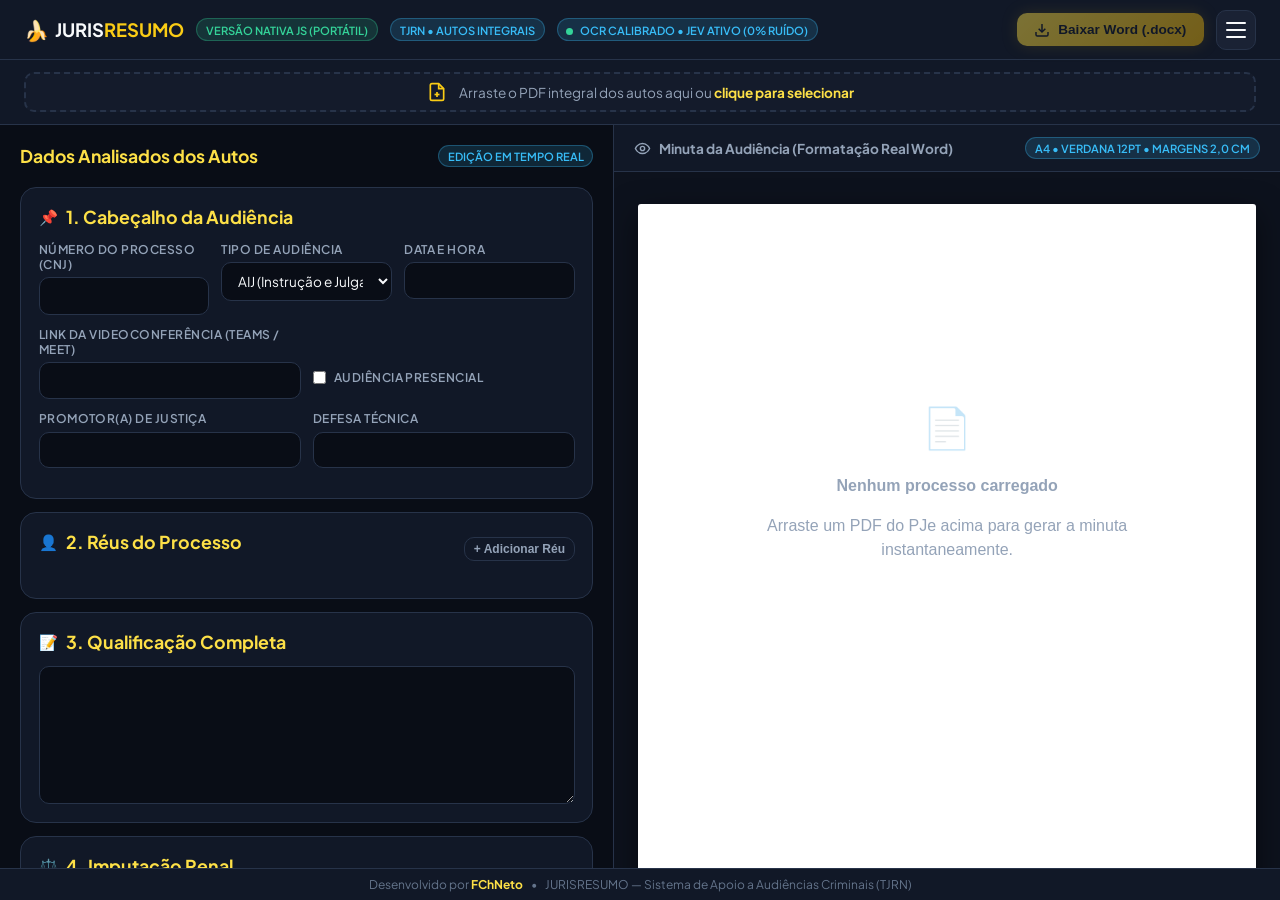
==== commit 8e8b9350: "feat(ui): ampliacao das caixas de texto (itens 3, 4 e 5) e resize bidirecional" ====
--- a/versao_javascript/index.html
+++ b/versao_javascript/index.html
@@ -194,6 +194,8 @@
     }
 
     .form-pane {
+      min-width: 0;
+      overflow-x: auto;
       overflow-y: auto;
       padding: 1.25rem;
       border-right: 1px solid var(--border-subtle);
@@ -207,6 +209,7 @@
       border: 1px solid var(--border-subtle);
       border-radius: var(--radius-lg);
       padding: 1.1rem;
+      min-width: 0;
     }
     .card-title {
       font-size: 0.95rem;
@@ -239,6 +242,8 @@
       letter-spacing: 0.04em;
     }
     .form-control {
+      width: 100%;
+      box-sizing: border-box;
       background: var(--bg-canvas);
       border: 1px solid var(--border-subtle);
       border-radius: var(--radius-md);
@@ -251,7 +256,18 @@
     }
     .form-control:focus { border-color: var(--banana-500); }
     .form-control.mono { font-family: var(--font-mono); }
-    textarea.form-control { resize: vertical; line-height: 1.45; }
+    textarea.form-control {
+      display: block;
+      width: 100%;
+      box-sizing: border-box;
+      resize: both;
+      line-height: 1.45;
+      min-width: 250px;
+    }
+    #qualification_text { min-height: 120px; }
+    #imputation_text { min-height: 95px; }
+    #special_notes { min-height: 75px; }
+    #facts_summary { min-height: 250px; }
 
     .form-row-grid { display: grid; gap: 0.75rem; }
     .grid-2 { grid-template-columns: 1fr 1fr; }
@@ -623,13 +639,13 @@
           <!-- Card 3: Qualificação -->
           <div class="card" id="card-qual">
             <div class="card-title"><span>📝</span><h3>3. Qualificação Completa</h3></div>
-            <textarea id="qualification_text" rows="3" class="form-control"></textarea>
+            <textarea id="qualification_text" rows="6" class="form-control"></textarea>
           </div>
 
           <!-- Card 4: Imputação -->
           <div class="card" id="card-imp">
             <div class="card-title"><span>⚖️</span><h3>4. Imputação Penal</h3></div>
-            <textarea id="imputation_text" rows="2" class="form-control"></textarea>
+            <textarea id="imputation_text" rows="4" class="form-control"></textarea>
           </div>
 
           <!-- Card 5: Resumo dos Fatos -->
@@ -638,7 +654,11 @@
               <div class="card-title"><span>📖</span><h3>5. Resumo dos Fatos da Denúncia</h3></div>
               <span id="facts-char-count" style="font-size:0.75rem;color:var(--text-muted);font-family:var(--font-mono);">0 caracteres</span>
             </div>
-            <textarea id="facts_summary" rows="7" class="form-control"></textarea>
+            <div id="obs-container" style="display:none;margin-bottom:0.6rem;">
+              <label for="special_notes" style="font-size:0.75rem;color:var(--banana-400);font-weight:600;display:block;margin-bottom:0.25rem;">OBSERVAÇÃO ESPECIAL / RETOMADA DA MARCHA PENAL</label>
+              <textarea id="special_notes" rows="3" class="form-control" style="font-style:italic;border-color:rgba(250,204,21,0.4);"></textarea>
+            </div>
+            <textarea id="facts_summary" rows="14" class="form-control"></textarea>
           </div>
 
           <!-- Card 6: Histórico Processual -->
@@ -794,82 +814,90 @@
       }
     };
 
-    // Text Cleaning Helper
+    // Text Cleaning Helper with Complete GAECO, Header and Margin Noise Expunging
     function cleanPjeText(text) {
       if (!text) return '';
-      return text.split('\n')
-        .filter(line => {
-          const l = line.trim();
-          if (/Num\.\s*\d+\s*-\s*P[aáAÁ]g\./i.test(l)) return false;
-          if (/P[aá]g\.\s*Total\s*-\s*\d+/i.test(l)) return false;
-          if (/P[aá]g\.\s*\d+\s*de\s*\d+/i.test(l)) return false;
-          if (/Assinado\s+eletronicamente\s+por/i.test(l)) return false;
-          if (/https?:\/\/pje\S+/i.test(l) || /https?:\/\/consultapublica\S+/i.test(l)) return false;
-          if (/Documento\s+n[ºo]\s*\d+\s+do\s+procedimento/i.test(l)) return false;
-          if (/Valida[cç][aã]o\s+em\s+/i.test(l)) return false;
-          if (/N[úu]mero\s+do\s+documento:\s*\d+/i.test(l)) return false;
-          if (/^\s*MINIST[EÉ]RIO\s+P[UÚ]BLICO/i.test(l)) return false;
-          if (/PROMOTORIA\s+DE\s+JUSTI[CÇ]A/i.test(l)) return false;
-          if (/Defesa\s+dos\s+Direitos/i.test(l)) return false;
-          if (/^\s*Rua\s+(?:Promotor|Milit[aã]o|Doutor|Serid[oó]|Alameda)/i.test(l)) return false;
-          if (/^Telefone\(s\):/i.test(l) || /^E-mail:/i.test(l) || /^www\./i.test(l)) return false;
-          if (/^\s*_{5,}\s*$/.test(l)) return false;
-          return true;
-        })
-        .join('\n')
-        .replace(/\n{3,}/g, '\n\n')
-        .trim();
-    }
-
-    // Portuguese written date parser
-    function parsePtDateTime(str) {
-      if (!str) return null;
-      const months = {
-        'janeiro': '01', 'fevereiro': '02', 'marco': '03', 'março': '03',
-        'abril': '04', 'maio': '05', 'junho': '06', 'julho': '07',
-        'agosto': '08', 'setembro': '09', 'outubro': '10', 'novembro': '11', 'dezembro': '12'
+      const cleanedText = text.replace(/\u200b/g, ' ').replace(/\ufeff/g, '');
+      const lines = cleanedText.split('\n');
+      const headerPatterns = [
+        /Num\.\s*\d+\s*-\s*P[aáAÁ]g\./i,
+        /P[aá]g\.\s*Total\s*-\s*\d+/i,
+        /P[aá]g\.\s*\d+\s*de\s*\d+/i,
+        /Assinado\s+eletronicamente\s+por/i,
+        /https?:\/\/pje\S+/i,
+        /https?:\/\/consultapublica\S+/i,
+        /Documento\s+n[ºo]\s*\d+\s+do\s+procedimento/i,
+        /Valida[cç][aã]o\s+em\s+/i,
+        /N[úu]mero\s+do\s+documento:\s*\d+/i,
+        /^\s*MINIST[EÉ]RIO\s+P[UÚ]BLICO/i,
+        /PROMOTORIA\s+DE\s+JUSTI[CÇ]A/i,
+        /Defesa\s+dos\s+Direitos/i,
+        /^\s*Rua\s+(?:Promotor|Milit[aã]o|Doutor|Serid[oó]|Alameda)/i,
+        /^Telefone\(s\):/i,
+        /^E-mail:/i,
+        /^www\./i,
+        /^\s*_{5,}\s*$/,
+        /GRUPO\s+DE\s+ATUA[CÇ][AÃ]O\s+ESPECIAL/i,
+        /\d+ª\s+PROMOTORIA\s+DE\s+JUSTI[CÇ]A/i,
+        /-\s*\d+\s+de\s+\d+\s+laudas\s*-/i,
+        /GABINETE\s+\d+/i,
+        /N[UÚ]CLEO\s+REGIONAL/i
+      ];
+
+      const cleanedLines = [];
+      for (let line of lines) {
+        const l = line.trim();
+        if (!l) continue;
+        if (headerPatterns.some(rx => rx.test(l))) continue;
+        cleanedLines.push(l);
+      }
+      let res = cleanedLines.join('\n');
+      // Line reflow: reunite words hyphenated across line breaks
+      res = res.replace(/(\b[a-zA-ZáàâãéêíóôõúçÁÀÂÃÉÊÍÓÔÕÚÇ]+)-\s*\n\s*([a-zA-ZáàâãéêíóôõúçÁÀÂÃÉÊÍÓÔÕÚÇ]+\b)/g, '$1$2');
+      return res;
+    }
+
+    // Portuguese Accent-Tolerant Regex Pattern Generator
+    function makeAccentTolerantRegex(text) {
+      if (!text) return '';
+      const vowelMap = {
+        'a': '[aáàãâäAÁÀÃÂÄ]', 'á': '[aáàãâäAÁÀÃÂÄ]', 'à': '[aáàãâäAÁÀÃÂÄ]', 'ã': '[aáàãâäAÁÀÃÂÄ]', 'â': '[aáàãâäAÁÀÃÂÄ]', 'ä': '[aáàãâäAÁÀÃÂÄ]',
+        'e': '[eéêëEÉÊË]', 'é': '[eéêëEÉÊË]', 'ê': '[eéêëEÉÊË]', 'ë': '[eéêëEÉÊË]',
+        'i': '[iíîïIÍÎÏ]', 'í': '[iíîïIÍÎÏ]', 'î': '[iíîïIÍÎÏ]', 'ï': '[iíîïIÍÎÏ]',
+        'o': '[oóôõöOÓÔÕÖ]', 'ó': '[oóôõöOÓÔÕÖ]', 'ô': '[oóôõöOÓÔÕÖ]', 'õ': '[oóôõöOÓÔÕÖ]', 'ö': '[oóôõöOÓÔÕÖ]',
+        'u': '[uúûüUÚÛÜ]', 'ú': '[uúûüUÚÛÜ]', 'û': '[uúûüUÚÛÜ]', 'ü': '[uúûüUÚÛÜ]',
+        'c': '[cçCÇ]', 'ç': '[cçCÇ]'
       };
-
-      const writtenM = str.match(/(?:(?:no\s+dia|pauta\s+para|designad[oa]\s+para|aprazad[oa]\s+para|audi[eê]ncia\s+(?:designada\s+)?(?:em|para)?)\s+)?(\d{1,2})\s+de\s+(janeiro|fevereiro|mar[çc]o|abril|maio|junho|julho|agosto|setembro|outubro|novembro|dezembro)(?:\s+de)?\s+(\d{2,4})(?:[^\n\d]{1,25}(?:às|as)\s*(\d{1,2})(?::|h)?(\d{2})?(?:min)?)?/i);
-      if (writtenM) {
-        const d = writtenM[1].padStart(2, '0');
-        const mKey = writtenM[2].toLowerCase().replace('ç', 'c');
-        const m = months[mKey] || '01';
-        let y = writtenM[3];
-        if (y.length === 4) y = y.slice(2);
-        let time = '';
-        if (writtenM[4]) {
-          const h = writtenM[4].padStart(2, '0');
-          const min = writtenM[5] ? writtenM[5].padStart(2, '0') : '00';
-          time = ` às ${h}h${min}min`;
-        }
-        return `${d}.${m}.${y}${time}`;
-      }
-
-      const numM = str.match(/(?:(?:no\s+dia|pauta\s+para|designad[oa]\s+para|aprazad[oa]\s+para|audi[eê]ncia\s+(?:designada\s+)?(?:em|para)?)\s+)?(\d{1,2})[./](\d{1,2})[./](\d{2,4})(?:[^\n\d]{1,25}(?:às|as)\s*(\d{1,2})(?::|h)?(\d{2})?(?:min)?)?/i);
-      if (numM) {
-        const d = numM[1].padStart(2, '0');
-        const m = numM[2].padStart(2, '0');
-        let y = numM[3];
-        if (y.length === 4) y = y.slice(2);
-        let time = '';
-        if (numM[4]) {
-          const h = numM[4].padStart(2, '0');
-          const min = numM[5] ? numM[5].padStart(2, '0') : '00';
-          time = ` às ${h}h${min}min`;
-        }
-        return `${d}.${m}.${y}${time}`;
-      }
-
-      return null;
-    }
-
-    const STATE_ORGANS_BLACKLIST_REGEX = /^(?:delegacia|estado(?:\s+d[oae]s?)?|defensoria|minist[eé]rio\s+p[uú]blico|pol[ií]cia|secretaria|comando|tribunal|juizado|vara\s+criminal|procuradoria|instituto|banco|central\s+de\s+flagrantes|dp\s+de|dpc\b|plant[aã]o\s+da\s+pol[ií]cia|departamento|munic[ií]pio|uni[aã]o)\b/i;
+      let pattern = '';
+      for (let ch of text) {
+        const lower = ch.toLowerCase();
+        if (vowelMap[lower]) {
+          pattern += vowelMap[lower];
+        } else {
+          pattern += ch.replace(/[.*+?^${}()|[\]\\]/g, '\\$&');
+        }
+      }
+      return pattern;
+    }
+
+    // Witness and Participant Name Normalizer (stripping military ranks and noise)
+    function normalizeWitnessName(name) {
+      if (!name) return '';
+      const clean = name.replace(
+        /^(?:pm\s+|policial(?:\s+militar|\s+civil)?\s+|cabo\s+|cb\s+|sgt\s+|sargento\s+|sd\s+|soldado\s+|subtenente\s+|tenente\s+|capit[aã]o\s+|dr(?:a|\(a\))?\.?\s+)+/gi,
+        ''
+      );
+      return clean.replace(/\u200b/g, ' ').replace(/\ufeff/g, '').trim();
+    }
+
+    // State Organs Blacklist (to never mistake a Police Station or Public Defender Office as a defendant)
+    const STATE_ORGANS_BLACKLIST_REGEX = /^(?:(?:\d+[ªa°º]?\s+)?(?:delegacia|dp\b|dpc\b|distrito\s+policial|defensoria|vara\s+criminal|promotoria)|delegacia|estado(?:\s+d[oae]s?)?|defensoria|minist[eé]rio\s+p[uú]blico|pol[ií]cia|secretaria|comando|tribunal|juizado|vara\s+criminal|procuradoria|instituto|banco|central\s+de\s+(?:flagrantes|recebimento|cust[oó]dia)|dp\s+de|dpc\b|plant[aã]o\s+(?:da\s+)?pol[ií]cia|departamento|munic[ií]pio|uni[aã]o|deicot|deicor|denarc|dhpp|dea\b|deprov|dapr)\b/i;
 
     function isStateOrgan(name) {
       return STATE_ORGANS_BLACKLIST_REGEX.test((name || '').trim());
     }
 
+    // Short Date Formatter (DD/MM/AA)
     function formatShortDate(dtStr) {
       if (!dtStr) return '';
       const m = dtStr.trim().match(/(\d{1,2})[./-](\d{1,2})[./-](\d{2,4})/);
@@ -882,6 +910,7 @@
       return dtStr.trim();
     }
 
+    // Date Sort Key for strict ascending chronological sorting
     function parseDateSortKey(dtStr, docId) {
       const m = (dtStr || '').match(/(\d{1,2})[./-](\d{1,2})[./-](\d{2,4})/);
       const idNum = parseInt(docId || '0', 10) || 0;
@@ -895,22 +924,119 @@
       return idNum % 1000000;
     }
 
+    // Portuguese written date parser with strict calendar and time validation
+    function parsePtDateTime(str) {
+      if (!str) return null;
+      const months = {
+        'janeiro': '01', 'jan': '01',
+        'fevereiro': '02', 'fev': '02',
+        'março': '03', 'marco': '03', 'mar': '03',
+        'abril': '04', 'abr': '04',
+        'maio': '05', 'mai': '05',
+        'junho': '06', 'jun': '06',
+        'julho': '07', 'jul': '07',
+        'agosto': '08', 'ago': '08',
+        'setembro': '09', 'set': '09',
+        'outubro': '10', 'out': '10',
+        'novembro': '11', 'nov': '11',
+        'dezembro': '12', 'dez': '12'
+      };
+
+      // 1. Portuguese written month format
+      const mPt = str.match(/(?:(?:no\s+dia|dia|data|para|em|pauta|audi[eê]ncia)\s+)?(\d{1,2})\s*(?:(?:de|[^\w\d]){1,20}(?:[a-zçãõ-]+feira|[^\w\d]){0,20})?\s*(?:de\s+)?(janeiro|fevereiro|mar[çc]o|abril|maio|junho|julho|agosto|setembro|outubro|novembro|dezembro)\s*(?:de\s+)?(\d{2,4})[^\n\d]{1,40}?(?:às|as)\s*(\d{1,2})(?::(\d{2})|h(\d{0,2})(?:min)?)?/i);
+      if (mPt) {
+        const dI = parseInt(mPt[1], 10);
+        const mKey = mPt[2].toLowerCase().replace('ç', 'c');
+        const yStr = mPt[3];
+        const yI = parseInt(yStr, 10);
+        const hI = parseInt(mPt[4], 10);
+        const mnCol = mPt[5];
+        const mnH = mPt[6];
+        const yValid = (yStr.length === 4) ? (yI >= 2020 && yI <= 2035) : (yI >= 20 && yI <= 35);
+        if (dI >= 1 && dI <= 31 && hI >= 0 && hI <= 23 && yValid) {
+          const d = String(dI).padStart(2, '0');
+          const m = months[mKey] || '01';
+          const yr = yStr.length === 4 ? yStr.slice(-2) : yStr.padStart(2, '0');
+          const mn = (mnCol || mnH || '00').padStart(2, '0');
+          return `${d}.${m}.${yr} às ${String(hI).padStart(2, '0')}h${mn}min`;
+        }
+      }
+
+      // 2. Numeric date format (DD/MM/AAAA às HH:MM)
+      const mNum = str.match(/(?:(?:no\s+dia|dia|data|para|em|pauta|audi[eê]ncia)\s+)?(\d{1,2})[./\-](\d{1,2})[./\-](\d{2,4})\s*(?:,?\s*(?:às|as|-)\s*)(\d{1,2})(?::(\d{2})|h(\d{0,2})(?:min)?)?/i);
+      if (mNum) {
+        const dI = parseInt(mNum[1], 10);
+        const moI = parseInt(mNum[2], 10);
+        const yStr = mNum[3];
+        const yI = parseInt(yStr, 10);
+        const hI = parseInt(mNum[4], 10);
+        const mnCol = mNum[5];
+        const mnH = mNum[6];
+        const yValid = (yStr.length === 4) ? (yI >= 2020 && yI <= 2035) : (yI >= 20 && yI <= 35);
+        if (dI >= 1 && dI <= 31 && moI >= 1 && moI <= 12 && hI >= 0 && hI <= 23 && yValid) {
+          const d = String(dI).padStart(2, '0');
+          const mo = String(moI).padStart(2, '0');
+          const yr = yStr.length === 4 ? yStr.slice(-2) : yStr.padStart(2, '0');
+          const mn = (mnCol || mnH || '00').padStart(2, '0');
+          return `${d}.${mo}.${yr} às ${String(hI).padStart(2, '0')}h${mn}min`;
+        }
+      }
+
+      // 3. General scheduling phrase fallback
+      const mGen = str.match(/(?:no\s+dia|pauta\s+para|designad[oa]\s+para|aprazad[oa]\s+para|audi[eê]ncia\s+em)\s+(\d{1,2})[./](\d{1,2})[./](\d{2,4})\s*(?:,|às|as)\s*(\d{1,2})(?::(\d{2})|h(\d{0,2}))/i);
+      if (mGen) {
+        const dI = parseInt(mGen[1], 10);
+        const moI = parseInt(mGen[2], 10);
+        const yStr = mGen[3];
+        const yI = parseInt(yStr, 10);
+        const hI = parseInt(mGen[4], 10);
+        const mnCol = mGen[5];
+        const mnH = mGen[6];
+        const yValid = (yStr.length === 4) ? (yI >= 2020 && yI <= 2035) : (yI >= 20 && yI <= 35);
+        if (dI >= 1 && dI <= 31 && moI >= 1 && moI <= 12 && hI >= 0 && hI <= 23 && yValid) {
+          const d = String(dI).padStart(2, '0');
+          const mo = String(moI).padStart(2, '0');
+          const yr = yStr.length === 4 ? yStr.slice(-2) : yStr.padStart(2, '0');
+          const mn = (mnCol || mnH || '00').padStart(2, '0');
+          return `${d}.${mo}.${yr} às ${String(hI).padStart(2, '0')}h${mn}min`;
+        }
+      }
+
+      return null;
+    }
+
+    // Multiline Qualification Extractor with Accents, Filiação, RG, CPF, Address and IP Fallback
     function extractSingleDefendantQualification(name, rawQual, denunciaText, ipText) {
       const nameClean = (name || '').trim();
       if (!nameClean) return '';
-      const firstName = nameClean.split(' ')[0];
-      const esc = nameClean.replace(/[.*+?^${}()|[\]\\]/g, '\\$&');
-
-      const qualBlockRegex = new RegExp('(?:^|\\n|[;.]\\s*)\\b(' + esc + '[\\s\\S]{1,1200}?)(?=(?:\\n\\s*(?:(?:[I|V|X]+\\)?\\s*)?(?:DOS\\s+FATOS|DA\\s+IMPUTA[CÇ][AÃ]O|DOS\\s+PEDIDOS|DO\\s+PEDIDO|ROL\\s+DE\\s+TESTEMUNHAS|DA\\s+QUALIFICA[CÇ][AÃ]O)|Vem\\s+perante|pela\\s+pr[aá]tica|oferecer\\s+den[uú]ncia)|\\n\\s*(?:\\d+[\\.\\)]\\s*)?[A-ZÁÉÍÓÚ]{3,}(?:\\s+[A-ZÁÉÍÓÚ]{2,}){1,4},?\\s*(?:brasileir|solteir|casad|divorciad|nascid|filh|portador|residente|rg\\b|cpf\\b|vulgo)|$))', 'i');
+      const escName = makeAccentTolerantRegex(nameClean);
+      const parts = nameClean.split(/\s+/).filter(Boolean);
+      const firstName = parts[0] || '';
+      let nameRx = escName;
+      if (parts.length >= 2) {
+        const lastName = parts[parts.length - 1];
+        const escFirstSurname = `${makeAccentTolerantRegex(firstName)}[^\\n,;]+?${makeAccentTolerantRegex(lastName)}`;
+        nameRx = `(?:${escName}|${escFirstSurname})`;
+      }
+
+      const lookahead = '(?=(?:\\n\\s*(?:[IVXLCDM]+[).]?\\s*[-–.]?\\s*)?(?:DOS\\s+FATOS|FATOS|DA\\s+IMPUTA[CÇ][AÃ]O|DELIMITA[CÇ][AÃ]O|DOS\\s+PEDIDOS|DO\\s+PEDIDO|ROL\\s+DE\\s+TESTEMUNHAS|DA\\s+QUALIFICA[CÇ][AÃ]O|DA\\s+CONTEXTUALIZA[CÇ][AÃ]O|CONTEXTUALIZA[CÇ][AÃ]O|HIST[OÓ]RICO)|Vem\\s+perante|pela\\s+pr[aá]tica|oferecer\\s+den[uú]ncia|(?:,\\s*|[;.]\\s*|\\n\\s*)(?:pelos?\\s+fatos\\s+e\\s+fundamentos|(?:em\\s+raz[aã]o|por\\s+motivo|diante)\\s+d[oae]s\\s+(?:motivos|fatos)\\s+f[aá]ticos|passa\\s+a\\s+expor)|\\n\\s*(?:\\d+[\\.\\)]\\s*)?[A-ZÁÉÍÓÚ]{3,}(?:\\s+[A-ZÁÉÍÓÚ]{2,}){1,4},?\\s*(?:brasileir|solteir|casad|divorciad|nascid|filh|portador|residente|rg\\b|cpf\\b|vulgo)|$))';
+      const qualPattern = new RegExp('(?:^|\\n|[;.]\\s*|em\\s+face\\s+de\\s+)\\b(' + nameRx + '[\\s\\S]{1,1200}?)' + lookahead, 'i');
 
       let chunk = '';
       if (rawQual) {
-        const m = rawQual.match(qualBlockRegex);
-        if (m) chunk = m[1].trim();
+        const m = rawQual.match(qualPattern);
+        if (m) chunk = cleanPjeText(m[1]).replace(/^[ ;.\n]+|[ ;.\n]+$/g, '');
       }
       if (!chunk && denunciaText) {
-        const m2 = denunciaText.match(qualBlockRegex);
-        if (m2) chunk = m2[1].trim();
+        const m2 = denunciaText.match(qualPattern);
+        if (m2) chunk = cleanPjeText(m2[1]).replace(/^[ ;.\n]+|[ ;.\n]+$/g, '');
+      }
+
+      if (chunk) {
+        chunk = chunk.replace(/-\s*\d+\s+de\s+\d+\s+laudas\s*-/gi, '');
+        chunk = chunk.replace(/GRUPO\s+DE\s+ATUA[CÇ][AÃ]O\s+ESPECIAL\s+DE\s+COMBATE\s+AO\s+CRIME\s+ORGANIZADO[^\n]*/gi, '');
+        chunk = chunk.replace(/\d+ª\s+PROMOTORIA\s+DE\s+JUSTI[CÇ]A[^\n]*/gi, '');
+        chunk = cleanPjeText(chunk).replace(/^[ ;.\n]+|[ ;.\n]+$/g, '');
       }
 
       const hasFiliacao = /\bfilh[oa]\b|\bm[aã]e\b|\bpai\b|\bgenitor/i.test(chunk);
@@ -919,102 +1045,329 @@
       const isGeneric = !chunk || /qualificad/i.test(chunk);
 
       if (ipText && (isGeneric || !(hasFiliacao && hasRg && hasCpf))) {
-        const ipRegex = new RegExp('(' + esc + '[\\s\\S]{1,900}?)(?=(?:\\n\\n|\\n\\s*(?:[A-ZÁÉÍÓÚ]{3,}|\\d+[\\.\\)]|\\n)|$))', 'i');
-        const m3 = ipText.match(ipRegex);
-        if (m3 && /cpf|rg|filho|filha|nascid|natural|brasileir/i.test(m3[1])) {
-          const ipChunk = m3[1].trim();
-          if (isGeneric || !chunk) {
-            chunk = ipChunk;
+        const ipPattern = new RegExp('(' + escName + '[\\s\\S]{1,1200}?)(?=(?:\\n\\s*\\n\\s*\\n|\\n\\s*(?:[IVXLCDM]+[).]?\\s*)?(?:TERMO|DEPOIMENTO|DECLARA[CÇ][OÕ]ES|INTERROGAT[OÓ]RIO|DESPACHO|CERTID[AÃ]O|RELAT[OÓ]RIO)|\\n\\s*(?:\\d+[\\.\\)]\\s*)?[A-ZÁÉÍÓÚ]{3,}(?:\\s+[A-ZÁÉÍÓÚ]{2,}){1,4},?\\s*(?:brasileir|solteir|casad|divorciad|nascid|filh|portador|residente|rg\\b|cpf\\b)|$))', 'i');
+        const m3 = ipText.match(ipPattern);
+        if (m3) {
+          const ipChunk = cleanPjeText(m3[1]).replace(/^[ ;.\n]+|[ ;.\n]+$/g, '');
+          if (/cpf|rg|filho|filha|nascid|natural|brasileir|residente/i.test(ipChunk)) {
+            if (isGeneric || !chunk) {
+              chunk = ipChunk;
+            } else {
+              const supplements = [];
+              if (!hasFiliacao) {
+                const filM = ipChunk.match(/(\bfilh[oa]\s+de\s+[A-ZÁÉÍÓÚÂÊÔÃÕa-záéíóúâêôãõ\s]{3,120}?)(?=[,;\n.]|$)/i);
+                if (filM) supplements.push(filM[1].trim());
+              }
+              if (!hasRg) {
+                const rgM = ipChunk.match(/(\bRG\s*(?:n[º°\.]?)?\s*[\d\.-]+(?:\s*[A-Z/]+)?)/i);
+                if (rgM) supplements.push(rgM[1].trim());
+              }
+              if (!hasCpf) {
+                const cpfM = ipChunk.match(/(\bCPF\s*(?:n[º°\.]?)?\s*[\d\.-]+)/i);
+                if (cpfM) supplements.push(cpfM[1].trim());
+              }
+              if (supplements.length > 0) {
+                chunk = `${chunk.replace(/[ ,;.]+$/, '')}, ${supplements.join(', ')}`;
+              }
+            }
+          }
+        }
+      }
+
+      if (chunk) {
+        chunk = chunk.replace(/[,;.]\s*pelos?\s+fatos\s+e\s+fundamentos.*$/is, '').replace(/^[ ;.\n]+|[ ;.\n]+$/g, '');
+        chunk = chunk.replace(/[ \t]+/g, ' ');
+        return chunk;
+      }
+
+      if (rawQual && parts.length >= 2 && (rawQual.toLowerCase().includes(nameClean.toLowerCase()) || rawQual.toLowerCase().includes(firstName.toLowerCase()))) {
+        const cleanedSingle = cleanPjeText(rawQual).replace(/^[ ;.\n]+|[ ;.\n]+$/g, '');
+        if (/cpf|rg|filho|nascid|brasileir/i.test(cleanedSingle)) {
+          return cleanedSingle.replace(/[ \t]+/g, ' ');
+        }
+      }
+
+      return `${nameClean.toUpperCase()}, qualificação nos autos.`;
+    }
+
+    // Videoconference regexes (Teams, Meet, and TJRN link shortener)
+    const TEAMS_REGEX = /(?:https?:\/\/)?(?:[a-z0-9-]+\.)?teams\.(?:microsoft|live)\.com\/(?:meet|l\/meetup-join|dl\/launcher)\/[^\s"'>)]+|(?:https?:\/\/)?(?:[a-z0-9-]+\.)?teams\.(?:microsoft|live)\.com\/[^\s"'>)]+|(?:https?:\/\/)?lnk\.tjrn\.jus\.br\/[a-zA-Z0-9_-]+/i;
+    const MEET_REGEX = /https?:\/\/meet\.google\.com\/[a-z]{3}-[a-z]{4}-[a-z]{3}/i;
+
+    // Crime Taxonomy for automatic substantive penal nomenclature annotation
+    const CRIME_TAXONOMY = {
+      '121': { qualificado: 'homicídio qualificado', privilegiado: 'homicídio privilegiado', culposo: 'homicídio culposo', padrao: 'homicídio' },
+      '129': { domestica: 'lesão corporal em contexto de violência doméstica', gravissima: 'lesão corporal gravíssima', grave: 'lesão corporal grave', morte: 'lesão corporal seguida de morte', padrao: 'lesão corporal' },
+      '147': { padrao: 'ameaça' },
+      '147-A': { padrao: 'perseguição' },
+      '147-B': { padrao: 'violência psicológica contra a mulher' },
+      '155': { qualificado: 'furto qualificado', majorado: 'furto majorado', privilegiado: 'furto privilegiado', padrao: 'furto' },
+      '157': { latrocinio: 'latrocínio', qualificado_lesao: 'roubo qualificado pela lesão grave', majorado: 'roubo majorado', padrao: 'roubo' },
+      '158': { sequestro_relampago: 'extorsão mediante restrição da liberdade da vítima', padrao: 'extorsão' },
+      '159': { padrao: 'extorsão mediante sequestro' },
+      '168': { padrao: 'apropriação indébita' },
+      '171': { padrao: 'estelionato' },
+      '180': { qualificado: 'receptação qualificada', padrao: 'receptação' },
+      '213': { padrao: 'estupro' },
+      '217-A': { padrao: 'estupro de vulnerável' },
+      '218-A': { padrao: 'satisfação de lascívia mediante presença de criança ou adolescente' },
+      '218-B': { padrao: 'favorecimento da prostituição ou exploração sexual de criança ou vulnerável' },
+      '288': { padrao: 'associação criminosa' },
+      '288-A': { padrao: 'constituição de milícia privada' },
+      '297': { padrao: 'falsificação de documento público' },
+      '298': { padrao: 'falsificação de documento particular' },
+      '299': { padrao: 'falsidade ideológica' },
+      '304': { padrao: 'uso de documento falso' },
+      '307': { padrao: 'falsa identidade' },
+      '312': { padrao: 'peculato' },
+      '317': { padrao: 'corrupção passiva' },
+      '329': { padrao: 'resistência' },
+      '330': { padrao: 'desobediência' },
+      '331': { padrao: 'desacato' },
+      '333': { padrao: 'corrupção ativa' },
+      '14': { tentativa: 'tentativa', desarmamento: 'porte ilegal de arma de fogo de uso permitido', padrao: 'porte ilegal de arma de fogo de uso permitido' },
+      '29': { padrao: 'concurso de pessoas' },
+      '69': { padrao: 'concurso material' },
+      '70': { padrao: 'concurso formal' },
+      '71': { padrao: 'crime continuado' },
+      '33': { privilegiado: 'tráfico privilegiado', padrao: 'tráfico de drogas' },
+      '34': { padrao: 'posse de maquinário para fabricação de drogas' },
+      '35': { padrao: 'associação para o tráfico' },
+      '28': { padrao: 'porte de drogas para consumo pessoal' },
+      '12': { padrao: 'posse irregular de arma de fogo de uso permitido' },
+      '16': { padrao: 'posse ou porte ilegal de arma de fogo de uso restrito' },
+      '17': { padrao: 'comércio ilegal de arma de fogo' },
+      '18': { padrao: 'tráfico internacional de arma de fogo' },
+      '244-B': { padrao: 'corrupção de menores' },
+      '240': { padrao: 'produção de pornografia infantil' },
+      '241-A': { padrao: 'compartilhamento de pornografia infantil' },
+      '306': { padrao: 'embriaguez ao volante' },
+      '302': { padrao: 'homicídio culposo na direção de veículo automotor' },
+      '303': { padrao: 'lesão corporal culposa na direção de veículo automotor' },
+      '309': { padrao: 'direção de veículo sem habilitação gerando perigo de dano' },
+      '2': { padrao: 'organização criminosa' },
+      '1': { padrao: 'lavagem ou ocultação de bens, direitos e valores' },
+      '24-A': { padrao: 'descumprimento de medidas protetivas de urgência' }
+    };
+
+    function getCrimeNomenJuris(artNum, contextText) {
+      const normNum = String(artNum).trim().toUpperCase();
+      const data = CRIME_TAXONOMY[normNum];
+      if (!data) return null;
+      const ctxL = (contextText || '').toLowerCase();
+
+      if (normNum === '155') {
+        if (/§\s*[4567]/i.test(ctxL) || ctxL.includes('qualificad')) return data.qualificado;
+        if (ctxL.includes('§ 1') || ctxL.includes('repouso') || ctxL.includes('noturno')) return data.majorado;
+        if (ctxL.includes('§ 2') || ctxL.includes('privilegiad')) return data.privilegiado;
+        return data.padrao;
+      }
+      if (normNum === '157') {
+        if (/§\s*3[º°]?,?\s*(?:II|2\b|parte\s+final)|latroc[ií]nio|morte/i.test(ctxL)) return data.latrocinio;
+        if (/§\s*3[º°]?,?\s*(?:I|1\b)|les[aã]o\s+grave/i.test(ctxL)) return data.qualificado_lesao;
+        if (/§\s*2[º°]?(?:-[A-Za-z])?|majorad/i.test(ctxL)) return data.majorado;
+        return data.padrao;
+      }
+      if (normNum === '121') {
+        if (/§\s*2|qualificad/i.test(ctxL)) return data.qualificado;
+        if (/§\s*1|privilegiad/i.test(ctxL)) return data.privilegiado;
+        if (/§\s*3|culpos/i.test(ctxL)) return data.culposo;
+        return data.padrao;
+      }
+      if (normNum === '129') {
+        if (/§\s*(?:9|13)|viol[eê]ncia\s+dom[eé]stica|famili|dom[eé]stica|mulher/i.test(ctxL)) return data.domestica;
+        if (/§\s*2|grav[ií]ssima/i.test(ctxL)) return data.gravissima;
+        if (/§\s*1|grave/i.test(ctxL)) return data.grave;
+        if (/§\s*3|morte/i.test(ctxL)) return data.morte;
+        return data.padrao;
+      }
+      if (normNum === '33') {
+        if (ctxL.includes('11.343') || ctxL.includes('drogas') || ctxL.includes('entorpecente') || ctxL.includes('caput') || ctxL.includes('tóxico') || !['constituição', 'eleitoral', 'ctb'].some(k => ctxL.includes(k))) {
+          if (ctxL.includes('§ 4') || ctxL.includes('privilegiad')) return data.privilegiado;
+          return data.padrao;
+        }
+      }
+      if (normNum === '180') {
+        if (ctxL.includes('§ 1') || ctxL.includes('qualificad')) return data.qualificado;
+        return data.padrao;
+      }
+      if (normNum === '14') {
+        if (/\bII\b|tentat/i.test(ctxL) && !ctxL.includes('10.826') && !ctxL.includes('desarmamento')) return data.tentativa;
+        return data.padrao;
+      }
+      if (['12', '14', '16', '17', '18'].includes(normNum)) return data.padrao;
+      if (normNum === '2') {
+        if (ctxL.includes('12.850') || ctxL.includes('organização criminosa') || ctxL.includes('orcrim')) return data.padrao;
+        return null;
+      }
+      if (normNum === '1') {
+        if (ctxL.includes('9.613') || ctxL.includes('lavagem')) return data.padrao;
+        return null;
+      }
+      if (normNum === '24-A') return data.padrao;
+
+      return data.padrao || null;
+    }
+
+    // Annotates imputation text with substantive crime names in brackets [nomen juris]
+    function annotateImputationWithCrimeNames(imputationText) {
+      if (!imputationText || !imputationText.trim()) return imputationText || '';
+      let text = imputationText.trim();
+
+      const lawTailRe = "([,\\s]+(?:(?:ambos|todos)\\s+)?(?:" +
+        "do\\s+CP|do\\s+C[oó]digo\\s+Penal|" +
+        "da\\s+Lei\\s+(?:n[º°\\.]?\\s*)?[\\d\\.]+(?:/\\d+)?|" +
+        "do\\s+ECA(?:\\s*\\([^)]*\\))?|do\\s+CTB(?:\\s*\\([^)]*\\))?|" +
+        "do\\s+Estatuto\\s+d[oa]\\s+[A-Za-zÁÉÍÓÚÂÊÔÃÕa-záéíóúâêôãõ]+(?:\\s*\\([^)]*\\))?|" +
+        "da\\s+Lei\\s+Maria\\s+da\\s+Penha|" +
+        "da\\s+Lei\\s+de\\s+[A-Za-zÁÉÍÓÚÂÊÔÃÕa-záéíóúâêôãõ]+" +
+        "))?";
+
+      const articlePattern = new RegExp(
+        "(\\b(?:art(?:igo)?s?\\.?)\\s*(\\d+(?:-[A-Za-z])?)[º°]?" +
+        "(?:[\\s,]+(?:caput|§§?\\s*\\d+[º°]?(?:-[A-Za-z])?|incisos?\\s+[IVXLCDM]+|\\b(?:I|II|III|IV|V|VI|VII|VIII|IX|X|XI|XII)\\b|\\be\\s+(?:§§?\\s*\\d+[º°]?(?:-[A-Za-z])?|incisos?\\s+[IVXLCDM]+|\\b(?:I|II|III|IV|V|VI|VII|VIII|IX|X|XI|XII)\\b)|(?:a|ao)\\s+(?:§§?\\s*\\d+[º°]?(?:-[A-Za-z])?|incisos?\\s+[IVXLCDM]+|\\b(?:I|II|III|IV|V|VI|VII|VIII|IX|X|XI|XII)\\b)|al[íi]neas?\\s+[a-z]|letras?\\s+[a-z]))*)" +
+        "(\\s*\\[[^\\]]+\\])?" +
+        lawTailRe,
+        "gi"
+      );
+
+      const res = text.replace(articlePattern, (match, fullClause, artNum, existingBracket, lawTail) => {
+        if (existingBracket) return `${fullClause}${existingBracket}${lawTail || ''}`;
+        const localContext = `${fullClause} ${lawTail || ''}`.trim();
+        const nomen = getCrimeNomenJuris(artNum, localContext) || getCrimeNomenJuris(artNum, `${localContext} ${text}`);
+        if (nomen) {
+          if (lawTail) {
+            const cleanedTail = lawTail.replace(/\s+$/, '');
+            if (cleanedTail.startsWith(',')) {
+              const rest = cleanedTail.replace(/^,\s*/, '');
+              const tailStr = rest ? `, ${rest}` : ', ';
+              return `${fullClause} [${nomen}]${tailStr}`;
+            } else if (cleanedTail.trim()) {
+              return `${fullClause} [${nomen}] ${cleanedTail.trim()}`;
+            } else {
+              return `${fullClause} [${nomen}]`;
+            }
           } else {
-            const supplements = [];
-            if (!hasFiliacao) {
-              const filM = ipChunk.match(/(\bfilh[oa]\s+de\s+[A-ZÁÉÍÓÚÂÊÔÃÕa-záéíóúâêôãõ\s]{3,80}?)(?=[,;\n.]|$)/i);
-              if (filM) supplements.push(filM[1].trim());
+            return `${fullClause} [${nomen}]`;
+          }
+        }
+        return match;
+      });
+      return res.replace(/[ \t]+/g, ' ').trim();
+    }
+
+    // Filter procedural (CPP), constitutional (CF) and accessory non-imputational articles
+    function isProceduralOrConstJs(itemStr, ctx) {
+      const matchLower = (itemStr || '').toLowerCase().trim();
+      // 1. Direct procedural / constitutional indication in match_text
+      if (/\b(?:da\s+cf(?:[ /]88)?|da\s+constitui[cç][aã]o|do\s+cpp|do\s+c[oó]digo\s+de\s+processo\s+penal|processual\s+penal|processo\s+penal)\b/i.test(matchLower)) {
+        return true;
+      }
+      // 1.5. Articles 61, 62 (agravantes genéricas), 91, 92 (efeitos da condenação), 107, 115 (extinção punibilidade), 143 (retratação) and 145 (rito queixa) are non-imputational
+      if (/\bart(?:igo)?s?\b\.?\s*(?:61|62|91|92|107|115|143|145)\b/i.test(matchLower)) {
+        return true;
+      }
+      // 2. If match_text explicitly specifies penal code, it is substantive penal law
+      if (/\b(?:do\s+cp|do\s+c[oó]digo\s+penal)\b/i.test(matchLower)) {
+        return false;
+      }
+      // 3. Known exclusively procedural or administrative articles (unless explicitly marked "do CP")
+      if (/\bart(?:igo)?s?\b\.?\s*(?:30|38|41|44|45|158-[a-f]|201|311|312|366|383|384|396(?:-[a-z])?|399|400|519|520)\b/i.test(matchLower)) {
+        return true;
+      }
+      // 4. Context check: inspect local window around match_text
+      if (ctx) {
+        if (ctx.length <= 300) {
+          const comb = `${matchLower} ${ctx.toLowerCase()}`;
+          if (/\b(?:da\s+cf(?:[ /]88)?|da\s+constitui[cç][aã]o|do\s+cpp|do\s+c[oó]digo\s+de\s+processo\s+penal|processual\s+penal|processo\s+penal)\b/i.test(comb)) {
+            return true;
+          }
+        } else {
+          try {
+            const esc = itemStr.trim().replace(/[.*+?^${}()|[\]\\]/g, '\\$&');
+            const rx = new RegExp(esc, 'gi');
+            let m;
+            while ((m = rx.exec(ctx)) !== null) {
+              const start = Math.max(0, m.index - 60);
+              const end = Math.min(ctx.length, m.index + itemStr.length + 80);
+              const windowStr = ctx.substring(start, end).toLowerCase();
+              if (/\b(?:da\s+cf(?:[ /]88)?|da\s+constitui[cç][aã]o|do\s+cpp|do\s+c[oó]digo\s+de\s+processo\s+penal|processual\s+penal|processo\s+penal)\b/i.test(windowStr)) {
+                return true;
+              }
             }
-            if (!hasRg) {
-              const rgM = ipChunk.match(/(\bRG\s*(?:n[º°\.]?)?\s*[\d\.-]+(?:\s*[A-Z/]+)?)/i);
-              if (rgM) supplements.push(rgM[1].trim());
-            }
-            if (!hasCpf) {
-              const cpfM = ipChunk.match(/(\bCPF\s*(?:n[º°\.]?)?\s*[\d\.-]+)/i);
-              if (cpfM) supplements.push(cpfM[1].trim());
-            }
-            if (supplements.length > 0) {
-              chunk = `${chunk}, ${supplements.join(', ')}`;
-            }
-          }
-        }
-      }
-
-      if (chunk) {
-        return chunk.replace(/^[;.\s]+|[;.\s]+$/g, '').replace(/[ \t]+/g, ' ');
-      }
-
-      if (rawQual && nameClean.length > 5 && rawQual.toLowerCase().includes(firstName.toLowerCase())) {
-        const clean = rawQual.replace(/^[;.\s]+|[;.\s]+$/g, '').replace(/[ \t]+/g, ' ');
-        if (/cpf|rg|filho|nascid|brasileir/i.test(clean)) return clean;
-      }
-
-      return `${nameClean.toUpperCase()}, qualificação nos autos.`;
-    }
-
+          } catch (_) {}
+        }
+      }
+      return false;
+    }
+
+    // Imputation Extraction from Denúncia or Queixa-Crime
     function extractImputationFromDenuncia(denunciaText) {
       if (!denunciaText) return 'Artigo de lei a ser apurado';
 
-      let imputationText = '';
-      const impMatch = denunciaText.match(/(?:(?:VI|V|IV|III|II|I)\)?\s*Imputa[cç][aã]o(?:\s*legal)?|DA\s+IMPUTA[CÇ][AÃ]O|Tipifica[cç][aã]o\s*legal|Tipifica[cç][aã]o)[:\s\n]+([A-ZÁÉÍÓÚ][^\n]+(?:\n(?!\b(?:VII|VI|V|IV|III|II|I\)|DOS\s+PEDIDOS|DO\s+PEDIDO|ROL)\b)[^\n]+)?)/i);
+      let baseImputation = '';
+      const impMatch = denunciaText.match(/(?:(?:VI|V|IV|III|II|I)\)?\s*Imputa[cç][aã]o(?:\s*legal)?|DA\s+IMPUTA[CÇ][AÃ]O|Tipifica[cç][aã]o\s*legal|Tipifica[cç][aã]o)[:\s\n]+([A-ZÁÉÍÓÚ][^\n]+(?:\n(?!\b(?:VII|VI|V|IV|III|II|I\)|DOS\s+PEDIDOS|DO\s+PEDIDO|ROL|FATOS)\b)[^\n]+)?)/i);
       if (impMatch) {
-        imputationText = cleanPjeText(impMatch[1]).replace(/\s+/g, ' ').trim();
-      } else {
-        const crimeMatch = denunciaText.match(/(?:pr[aá]tica\s+do\s+crime\s+de|como\s+incurso\s+n[ao]s?\s+(?:penas|san[cç][oõ]es|disposi[cç][oõ]es)\s+d[ao]|incurso\s+n[ao]s?\s+(?:penas|san[cç][oõ]es|disposi[cç][oõ]es)\s+d[ao]|condena[cç][aã]o\s+n[ao]s?\s+(?:penas|san[cç][oõ]es|disposi[cç][oõ]es)\s+d[ao])\s*([^\n;]+)/i);
+        const rawImp = impMatch[1].trim();
+        const isNarrative = /imputa à querelada|imputa ao querelado|consta dos autos|o ministério público|fatos criminosos autônomos/i.test(rawImp);
+        const hasPenalArticle = /\bart(?:igo)?s?\b\.?\s*\d+/i.test(rawImp);
+        if (hasPenalArticle && !isNarrative && rawImp.length <= 250) {
+          baseImputation = cleanPjeText(rawImp).replace(/\s+/g, ' ').trim();
+        }
+      }
+
+      if (!baseImputation) {
+        const crimeMatch = cleanPjeText(denunciaText).match(/(?:condena[cç][aã]o\s+(?:d[oa]\s+(?:querelad[oa]|acusad[oa]|denunciad[oa]|r[eé]u)[a-z]*|d[eo]s?\s+(?:acusad[oa]s?|denunciad[oa]s?|r[eé]us?))?\s*)?(?:(?:os\s+)?crimes\s+previstos\s+n[ao]s?\s+|como\s+incurs[oa]\s+n[ao]s?\s+(?:penas|san[cç][oõ]es|disposi[cç][oõ]es)\s+d[ao]\s*|incurso\s+n[ao]s?\s+(?:penas|san[cç][oõ]es|disposi[cç][oõ]es)\s+d[ao]\s*|condena[cç][aã]o\s+(?:d[oa]\s+querelad[oa]\s+)?pela\s+pr[aá]tica[,\s]+|(?:em\s+raz[aã]o\s+d[oe]|pelo)\s+(?:cometimento\s+do\s+)?crime\s+previsto\s+n[ao]s?\s*)([\s\S]*?(?:art(?:igo)?\.?\s*\d+[\s\S]*?))(?=[;.]\s*(?:\n\s*[a-zA-ZÁÉÍÓÚ\d\-]|\n\s*\n|$)|$)/i);
         if (crimeMatch) {
-          imputationText = cleanPjeText(crimeMatch[1]).replace(/\s+/g, ' ').trim();
-        }
-      }
-
-      const artMatches = [];
-      const artRx = /\bart(?:igo)?s?\b\.?\s*\d+(?:-[A-Z])?\b(?:\s*,\s*§\s*\d+[º°]?(?:-[A-Z])?|\s+§\s*\d+[º°]?(?:-[A-Z])?)*(?:\s*,\s*(?:inciso\s+)?[I|V|X|L|C|D|M]+\b|\s+(?:inciso\s+)?[I|V|X|L|C|D|M]+\b)*(?:\s*,\s*al[íi]nea\s+[a-z]|\s+al[íi]nea\s+[a-z])*(?:\s+(?:c\/c|comb|combinado\s+com)\s+art(?:igo)?s?\b\.?\s*\d+[^,.;\n]*)*(?:\s+(?:do\s+CP|do\s+C[oó]digo\s+Penal|da\s+Lei[^\n,.;]*))?/gi;
+          const rawImp = cleanPjeText(crimeMatch[1]).replace(/\s+/g, ' ').trim();
+          if (rawImp.length > 5) {
+            baseImputation = rawImp;
+          }
+        }
+      }
+
+      const allArticles = [];
+      const penalRx = /\bart(?:igo)?s?\b\.?\s*\d+(?:-[A-Z])?\b(?:\s*,\s*§\s*\d+[º°]?(?:-[A-Z])?|\s+§\s*\d+[º°]?(?:-[A-Z])?)*(?:\s*,\s*(?:inciso\s+)?[I|V|X|L|C|D|M]+\b|\s+(?:inciso\s+)?[I|V|X|L|C|D|M]+\b)*(?:\s*,\s*al[íi]nea\s+[a-z]|\s+al[íi]nea\s+[a-z])*(?:\s+(?:c\/c|comb|combinado\s+com)\s+art(?:igo)?s?\b\.?\s*\d+[^,.;\n]*)*(?:\s+(?:do\s+CP|do\s+C[oó]digo\s+Penal|da\s+Lei[^\n,.;]*))?/gi;
       let m;
-      while ((m = artRx.exec(denunciaText)) !== null) {
+      while ((m = penalRx.exec(denunciaText)) !== null) {
         const c = m[0].replace(/^[ ,.;]+|[ ,.;]+$/g, '').trim();
-        if (c && !artMatches.includes(c)) artMatches.push(c);
-      }
+        if (c && !allArticles.includes(c) && !isProceduralOrConstJs(c, denunciaText)) allArticles.push(c);
+      }
+
       const lawRx = /\b(?:Lei\s+(?:n[º°\.]?\s*)?[\d\./]+|ECA|Lei\s+Maria\s+da\s+Penha|Estatuto\s+do\s+Desarmamento|Lei\s+de\s+Drogas)(?:\s*\([^\)]+\))?(?:\s*,\s*art(?:igo)?\.?\s*\d+[^;.\n]*)?/gi;
       while ((m = lawRx.exec(denunciaText)) !== null) {
         const c = m[0].replace(/^[ ,.;]+|[ ,.;]+$/g, '').trim();
-        if (c && !artMatches.includes(c)) artMatches.push(c);
-      }
-      const concursoRx = /\bart[s]?\.?\s*(?:69|70|71)[^\n,.;]*(?:do\s+CP|do\s+C[oó]digo\s+Penal)?/gi;
+        if (c && !allArticles.includes(c) && !isProceduralOrConstJs(c, denunciaText)) allArticles.push(c);
+      }
+
+      const concursoRx = /\bart[s]?\.?\s*(?:69|70|71)\b[^\n,.;)]*(?:do\s+CP|do\s+C[oó]digo\s+Penal)?/gi;
       while ((m = concursoRx.exec(denunciaText)) !== null) {
-        const c = m[0].replace(/^[ ,.;]+|[ ,.;]+$/g, '').trim();
-        if (c && !artMatches.includes(c)) artMatches.push(c);
-      }
-
-      if (imputationText) {
-        const missing = [];
-        for (let art of artMatches) {
-          const nums = art.match(/\d+/g);
-          if (nums) {
-            const numFound = nums.some(n => imputationText.includes(n));
-            const hasParagraphInArt = art.includes('§');
-            const hasParagraphInImp = imputationText.includes('§');
-            const hasEcaInArt = art.includes('244') || art.includes('ECA');
-            const hasEcaInImp = imputationText.includes('244') || imputationText.includes('ECA');
-            if (!numFound || (hasParagraphInArt && !hasParagraphInImp) || (hasEcaInArt && !hasEcaInImp)) {
-              if (!imputationText.includes(art)) missing.push(art);
-            }
-          }
-        }
-        if (missing.length > 0) {
-          const uniqueMissing = Array.from(new Set(missing));
-          imputationText += ' c/c ' + uniqueMissing.join(' c/c ');
-        }
-        return imputationText;
-      }
-
-      if (artMatches.length > 0) {
-        const unique = Array.from(new Set(artMatches));
-        return `Imputação penal (${unique.join(', ')})`;
+        const c = m[0].replace(/^[ ,.;)]+|[ ,.;)]+$/g, '').trim();
+        if (c && !allArticles.includes(c) && !isProceduralOrConstJs(c, denunciaText)) allArticles.push(c);
+      }
+
+      if (baseImputation) {
+        let finalImp = baseImputation.replace(/^[:\s\d\.\)\-]+/, '').trim();
+        for (let art of allArticles) {
+          if ((art.includes('244') || art.toLowerCase().includes('eca')) && (!finalImp.includes('244') && !finalImp.toLowerCase().includes('eca'))) {
+            finalImp += ` c/c ${art}`;
+          }
+        }
+        return annotateImputationWithCrimeNames(finalImp);
+      }
+
+      if (allArticles.length > 0) {
+        const uniqueArticles = [];
+        const seenClean = new Set();
+        for (let art of allArticles) {
+          const norm = art.replace(/\s+/g, ' ').replace('§ ', '§').trim().toLowerCase();
+          if (!seenClean.has(norm)) {
+            seenClean.add(norm);
+            uniqueArticles.push(art);
+          }
+        }
+        const joined = uniqueArticles.length <= 4 ? uniqueArticles.join(' c/c ') : uniqueArticles.join(', ');
+        return annotateImputationWithCrimeNames(joined);
       }
 
       return 'Artigo de lei a ser apurado';
@@ -1259,6 +1612,7 @@
         const arrayBuffer = await file.arrayBuffer();
         const pages = [];
         const stampRegex = /Num\.\s*(\d{7,10})\s*-\s*P[aáAÁ]g\.\s*(\d+)/i;
+        const detectedBlocks = new Set();
 
         if (window.pdfjsLib) {
           initPdfWorker();
@@ -1275,13 +1629,13 @@
           const batchSize = 10;
           for (let b = 1; b <= numPages; b += batchSize) {
             const end = Math.min(b + batchSize - 1, numPages);
-            loadingMsg.innerText = `Processando páginas ${b} a ${end} de ${numPages} (${Math.round((end / numPages) * 100)}%)...`;
+            const blockIndicator = detectedBlocks.size > 0 ? ` [${Array.from(detectedBlocks).join(' • ')}]` : '';
+            loadingMsg.innerText = `Lendo página ${b} de ${numPages}...${blockIndicator} (${Math.round((end / numPages) * 100)}%)`;
             const batchPromises = [];
             for (let i = b; i <= end; i++) {
               batchPromises.push(
                 pdf.getPage(i).then(page =>
                   page.getTextContent().then(textContent => {
-                    // Reconstruct text lines with preserved vertical layout
                     const items = textContent.items || [];
                     const lines = [];
                     let currentY = null;
@@ -1301,12 +1655,22 @@
                     }
                     if (currentLine.length > 0) lines.push(currentLine.join(' '));
                     const pageText = lines.join('\n');
-                    const mStamp = pageText.match(stampRegex);
+                    const allStamps = [...pageText.matchAll(new RegExp(stampRegex.source, 'gi'))];
+                    const mStamp = allStamps.length > 0 ? allStamps[allStamps.length - 1] : null;
+
+                    // Detect substantive blocks for user feedback
+                    const ptL = pageText.toLowerCase();
+                    if (i === 1) detectedBlocks.add('Capa');
+                    if (/denúncia|denuncia|queixa-crime/i.test(ptL) && !detectedBlocks.has('Denúncia')) detectedBlocks.add('Denúncia');
+                    if (/audiência|audiencia|designo|designa-se/i.test(ptL) && !detectedBlocks.has('Audiência')) detectedBlocks.add('Audiência');
+                    if (/resposta\s*[aà]\s*acusa|defesa\s*pr[eé]via/i.test(ptL) && !detectedBlocks.has('Defesa')) detectedBlocks.add('Defesa');
+                    if (/acordo\s*de\s*n[aã]o\s*persecu|anpp/i.test(ptL) && !detectedBlocks.has('ANPP')) detectedBlocks.add('ANPP');
+
                     return {
                       pageNum: i,
                       text: pageText,
                       stampDocId: mStamp ? mStamp[1] : null,
-                      stampSubpage: mStamp ? parseInt(mStamp[2]) : null
+                      stampSubpage: mStamp ? parseInt(mStamp[2], 10) : null
                     };
                   })
                 )
@@ -1322,12 +1686,13 @@
           const raw = dec.decode(arrayBuffer);
           const rawPages = raw.split(/\f|\n{4,}/);
           rawPages.forEach((pTxt, idx) => {
-            const mStamp = pTxt.match(stampRegex);
+            const allStamps = [...pTxt.matchAll(new RegExp(stampRegex.source, 'gi'))];
+            const mStamp = allStamps.length > 0 ? allStamps[allStamps.length - 1] : null;
             pages.push({
               pageNum: idx + 1,
               text: pTxt,
               stampDocId: mStamp ? mStamp[1] : null,
-              stampSubpage: mStamp ? parseInt(mStamp[2]) : null
+              stampSubpage: mStamp ? parseInt(mStamp[2], 10) : null
             });
           });
         }
@@ -1345,12 +1710,17 @@
       }
     }
 
-    // Legal Substantive Act Summarizer
+    // ANPP and PSCP revocation regexes (retomada da marcha penal -> AIJ)
+    const ANPP_REVOCATION_REGEX = /(?:revog(?:a[cç][aã]o|ou|ando|ado|o)?|rescis[aã]o|rescind(?:iu|indo|ida|ido)?|descumprimento)\s+(?:d[eoa]\s+|[oa]\s+)?(?:acordo\s+de\s+n[aã]o\s+persecu[cç][aã]o(?:\s+penal)?|anpp)|(?:anpp|acordo)\s+(?:foi\s+)?revogad[ao]|revogo\s+o\s+(?:acordo|anpp)/i;
+    const PSCP_REVOCATION_REGEX = /(?:revog(?:a[cç][aã]o|ou|ando|ado|o)?|descumprimento)\s+(?:d[eoa]\s+|[oa]\s+)?(?:suspens[aã]o\s+condicional\s+do\s+processo|pscp|benef[ií]cio\s+do\s+art\.?\s*89)|descumprimento\s+d[ae]\s+(?:condi[cç][oõ]es\s+da\s+)?(?:suspens[aã]o|pscp)|(?:suspens[aã]o\s+condicional\s+do\s+processo|pscp)\s+(?:foi\s+)?revogad[ao]|revogo\s+a\s+suspens[aã]o\s+condicional\s+do\s+processo/i;
+
+    // Legal Substantive Act Summarizer (all 25 procedural acts)
     function summarizeHistoryAct(docName, docType, text) {
       const nL = (docName || '').toLowerCase();
       const tL = (docType || '').toLowerCase();
       const txtL = (text || '').toLowerCase();
 
+      // 1. Denúncia / Queixa-Crime / Petição Inicial
       if (nL.includes('denúncia') || nL.includes('denuncia')) {
         if (txtL.includes('não foi proposto anpp') || txtL.includes('deixo de propor anpp')) {
           return 'Denúncia. Consta cota afirmando que não foi proposto ANPP em face dos denunciados';
@@ -1359,6 +1729,31 @@
         }
         return 'Denúncia oferecida pelo Ministério Público';
       }
+
+      if (nL.includes('petição inicial') || nL.includes('peticao inicial')) {
+        if (txtL.includes('queixa') || txtL.includes('querelante') || txtL.includes('querelada')) {
+          return 'Queixa-crime oferecida pelo querelante';
+        }
+        return 'Petição inicial protocolada';
+      }
+
+      // 2. Revogação de ANPP ou PSCP em qualquer ato decisório
+      const hasAnppRev = ANPP_REVOCATION_REGEX.test(txtL);
+      const hasPscpRev = PSCP_REVOCATION_REGEX.test(txtL) || (txtL.includes('revoga') && (txtL.includes('suspensão') || txtL.includes('sursis')));
+
+      if (/decis|despacho|termo|ata|ato ordinat/i.test(nL)) {
+        if (hasAnppRev && hasPscpRev) {
+          return 'Decisão revogando o Acordo de Não Persecução Penal (ANPP) e a Suspensão Condicional do Processo (PSCP)';
+        }
+        if (hasAnppRev) {
+          return 'Decisão revogando o Acordo de Não Persecução Penal (ANPP)';
+        }
+        if (hasPscpRev) {
+          return 'Decisão revogando a Suspensão Condicional do Processo (PSCP)';
+        }
+      }
+
+      // 3. Decisão
       if (nL.includes('decisão') || nL.includes('decisao')) {
         if (txtL.includes('recebo a denúncia') || txtL.includes('recebida a denúncia') || txtL.includes('recebimento da denúncia')) {
           if (txtL.includes('pauta') || txtL.includes('designo')) {
@@ -1366,9 +1761,6 @@
           }
           return 'Decisão recebendo a denúncia';
         }
-        if (txtL.includes('revoga') && (txtL.includes('suspensão') || txtL.includes('sursis'))) {
-          return 'Decisão revogando a Suspensão Condicional do Processo e designando AIJ';
-        }
         if (txtL.includes('produção antecipada') || txtL.includes('art. 366')) {
           return 'Decisão suspendendo o processo (art. 366 CPP) e designando produção antecipada de provas';
         }
@@ -1377,8 +1769,21 @@
         }
         return 'Decisão interlocutória';
       }
+
+      // 4. Despacho
       if (nL.includes('despacho')) {
+        if (txtL.includes('conciliação') || txtL.includes('conciliacao')) {
+          const dtM = (text || '').match(/(\d{1,2}\/\d{1,2}\/\d{2,4})[^\n\d]{1,20}(\d{1,2}:\d{2}|\d{1,2}h\d{0,2})/);
+          if (dtM) {
+            return `Despacho incluindo o feito em pauta de audiência de conciliação para ${dtM[1]}, às ${dtM[2]}`;
+          }
+          return 'Despacho incluindo o feito em pauta de audiência de conciliação';
+        }
         if (txtL.includes('pauta') || txtL.includes('designo') || txtL.includes('instrução')) {
+          const dtM = (text || '').match(/(\d{1,2}\/\d{1,2}\/\d{2,4})[^\n\d]{1,20}(\d{1,2}:\d{2}|\d{1,2}h\d{0,2})/);
+          if (dtM) {
+            return `Despacho incluindo o feito em pauta de audiência de instrução e julgamento para ${dtM[1]}, às ${dtM[2]}`;
+          }
           return 'Despacho incluindo o feito em pauta de audiência de instrução e julgamento';
         }
         if (txtL.includes('reaprazo') || txtL.includes('redesigno')) {
@@ -1387,30 +1792,110 @@
         if (txtL.includes('homologação de anpp') || txtL.includes('homologar')) {
           return 'Despacho designando audiência de homologação de ANPP';
         }
+        if (txtL.includes('admissibilidade') || txtL.includes('requisitos')) {
+          return 'Despacho para análise de admissibilidade da queixa-crime';
+        }
+        if (txtL.includes('aguarde-se o inquérito') || txtL.includes('aguarde-se o inqu')) {
+          return 'Despacho tomando ciência do APF e determinando aguardo do inquérito policial';
+        }
         return 'Despacho judicial';
       }
+
+      // 5. Resposta à acusação
       if (nL.includes('resposta') || nL.includes('defesa prévia') || nL.includes('defesa previa')) {
         return 'Resposta à acusação pugnando pela absolvição sumária do acusado';
       }
-      if (nL.includes('edital')) {
-        return 'Citação por edital do acusado';
-      }
-      if (nL.includes('mandado') && nL.includes('citação')) {
-        return 'Mandado de citação';
-      }
-      if (nL.includes('mandado') && nL.includes('intimação')) {
-        return 'Mandado de intimação de audiência';
-      }
-      if (nL.includes('intimação de audiência') || tL.includes('intimação de audiência')) {
+
+      // 6. Manifestação / Devolução de inquérito
+      if (/manifesta|promo|cota|devolu/i.test(nL)) {
+        if (nL.includes('devolu') || txtL.includes('devolu')) {
+          const dpM = (text || '').match(/(\d+ª?\s*DP[^\n,;.]+)/i);
+          const dpStr = dpM ? ` à ${dpM[1].trim()}` : '';
+          if (txtL.includes('dilig') || nL.includes('dilig')) {
+            return `Manifestação ministerial devolvendo os autos${dpStr} para realização de diligências`;
+          }
+          return `Manifestação ministerial devolvendo os autos${dpStr}`;
+        }
+        if (txtL.includes('laudo') && txtL.includes('pericial')) {
+          return 'Manifestação ministerial requerendo juntada de Laudo Pericial';
+        }
+        if (txtL.includes('cota') || txtL.includes('denúncia')) {
+          return 'Manifestação ministerial (cota da denúncia)';
+        }
+        return 'Manifestação ministerial';
+      }
+
+      // 7. APF e Inquérito Policial
+      if (nL.includes('apf')) {
+        const apfM = (docName || '').match(/APF\s+(\d+\/\d+)/i);
+        if (apfM) return `Auto de Prisão em Flagrante (APF ${apfM[1]})`;
+        return 'Auto de Prisão em Flagrante (APF)';
+      }
+
+      if (nL.includes('inquérito') || nL.includes('inquerito') || /\bip\s+\d+\/\d+/i.test(nL)) {
+        const ipM = (docName || '').match(/IP\s+(\d+\/\d+)/i);
+        if (ipM) return `Inquérito Policial (IP ${ipM[1]})`;
+        return 'Inquérito Policial';
+      }
+
+      // 8. Alvará de Soltura
+      if (nL.includes('alvará de soltura') || nL.includes('alvara de soltura')) {
+        let clean = (docName || '').replace(/_\d+$/, '').replace(/_/g, ' ');
+        clean = clean.replace(/^alvar[aá]\s+de\s+soltura\s*/i, '').trim();
+        if (clean) return `Alvará de soltura expedido em favor de ${clean.toLowerCase().replace(/(?:^|\s)\S/g, a => a.toUpperCase())}`;
+        return 'Alvará de soltura expedido';
+      }
+
+      // 9. Link de Audiência
+      if (nL.includes('link') && nL.includes('audi')) {
+        return 'Expedição de link de acesso para a audiência';
+      }
+
+      // 10. Devolução de Mandado / Certidões
+      if (nL.includes('devolução de mandado') || (nL.includes('certidão') && nL.includes('mandado'))) {
+        if (/contrafé negativa|contrafe negativa|não localizado|deixei de citar|deixei de intimar/i.test(txtL)) {
+          return 'Certidão do Oficial de Justiça - contrafé negativa (não localizado)';
+        }
+        if (txtL.includes('alvará') || txtL.includes('alvara')) {
+          return 'Certidão de cumprimento de alvará de soltura';
+        }
+        if (/positivo|cumprido|citei|intimei/i.test(txtL)) {
+          return 'Certidão do Oficial de Justiça informando cumprimento de mandado';
+        }
+        return 'Certidão do Oficial de Justiça devolvendo mandado';
+      }
+
+      // 11. Citação / Edital / Mandados / Atos Ordinatórios
+      if (nL.includes('edital')) return 'Citação por edital do acusado';
+      if (nL.includes('mandado') && nL.includes('citação')) return 'Mandado de citação';
+      if (nL.includes('mandado') && nL.includes('intimação')) return 'Mandado de intimação de audiência';
+      if (nL.includes('intimação de audiência') || tL.includes('intimação de audiência') || txtL.includes('mandado de intimação audiência')) {
         return 'Intimação de audiência expedida';
       }
+
+      if (nL.includes('ato ordinat') || (nL.includes('intima') && !nL.includes('audi'))) {
+        if (/vistas ao mp|abro vistas|vistas ao ministério/i.test(txtL)) {
+          return 'Ato ordinatório abrindo vistas ao Ministério Público';
+        }
+        if (txtL.includes('autoridade policial') && txtL.includes('tramitação direta')) {
+          return 'Intimação da Autoridade Policial para diligências (tramitação direta)';
+        }
+        if (txtL.includes('ministério público') && txtL.includes('tramitação direta')) {
+          return 'Intimação do Ministério Público (tramitação direta)';
+        }
+        if (nL.includes('intima')) return 'Intimação expedida';
+      }
+
+      // 12. Audiências Anteriores / Atas
       if (nL.includes('ata da audiência') || nL.includes('termo de audiência') || nL.includes('ata de audiência')) {
         if (txtL.includes('custódia')) return 'Audiência de Custódia realizada';
         if (txtL.includes('suspensão') || txtL.includes('sursis')) return 'Audiência de Suspensão Condicional do Processo realizada';
         if (txtL.includes('instrução')) return 'Ata de audiência de instrução realizada';
         return 'Ata da audiência';
       }
-      return docName.replace(/^\d+\s*-\s*/, '').trim();
+
+      let cleanFallback = (docName || '').replace(/^\d+\s*-\s*/, '').replace(/_\d{10,}$/, '').replace(/\.pdf$/i, '').trim();
+      return cleanFallback;
     }
 
     // Core Analytical Engine for PJe
@@ -1422,7 +1907,7 @@
       const cnjMatch = fullText.match(/\b(\d{7}-\d{2}\.\d{4}\.\d\.\d{2}\.\d{4})\b/) || filename.match(/\b(\d{7}-\d{2}\.\d{4}\.\d\.\d{2}\.\d{4})\b/);
       const caseNumber = cnjMatch ? cnjMatch[1] : '0000000-00.0000.8.20.0000';
 
-      // 2. Capa Parties from Page 1
+      // 2. Capa Parties from Page 1 (with multiline buffering and strict role extraction)
       const reusCapa = [];
       const vitimasCapa = [];
       const testemunhasCapa = [];
@@ -1431,36 +1916,106 @@
 
       if (pages.length > 0) {
         const page1Lines = pages[0].text.split('\n');
-        let prevLine = '';
-        page1Lines.forEach(l => {
-          const lTrim = l.trim();
-          const lu = lTrim.toUpperCase();
-          if (/\((?:REU|RÉU|INVESTIGAD[OA]|INDICIAD[OA]|ACUSAD[OA])\)/i.test(lu)) {
-            let name = lTrim.replace(/\((?:R[EÉ]U|INVESTIGAD[OA]|INDICIAD[OA]|ACUSAD[OA])\)/ig, '').trim();
-            if (!name && prevLine) name = prevLine;
-            name = name.replace(/^[A-Z]+:\s*/, '').trim();
-            if (name.length > 3 && !isStateOrgan(name) && !reusCapa.includes(name)) reusCapa.push(name);
-          } else if (/\(V[IÍ]TIMA\)/i.test(lu)) {
-            let name = lTrim.replace(/\(V[IÍ]TIMA\)/ig, '').trim();
-            if (!name && prevLine) name = prevLine;
-            name = name.replace(/^[A-Z]+:\s*/, '').trim();
-            if (name.length > 3 && !vitimasCapa.includes(name)) vitimasCapa.push(name);
-          } else if (/\(TESTEMUNHA\)/i.test(lu)) {
-            let name = lTrim.replace(/\(TESTEMUNHA\)/ig, '').trim();
-            if (!name && prevLine) name = prevLine;
-            name = name.replace(/^[A-Z]+:\s*/, '').trim();
-            if (name.length > 3 && !testemunhasCapa.includes(name)) testemunhasCapa.push(name);
-          } else if (/\(ADVOGADO\w*\)|\(DEFENSOR\w*\)/i.test(lu)) {
-            let name = lTrim.replace(/\(ADVOGADO\w*\)|\(DEFENSOR\w*\)/ig, '').trim();
-            if (!name && prevLine) name = prevLine;
-            name = name.replace(/^[A-Z]+:\s*/, '').trim();
-            if (name.length > 3 && !advsCapa.includes(name)) advsCapa.push(name);
-          } else if (/\(AUTOR\)/i.test(lu) && (/PROMOTORIA/i.test(lu) || /MINISTÉRIO/i.test(lu))) {
-            const promM = lTrim.match(/(\d+ª?\s+Promotoria[^\n)]+)/i);
-            promCapa = 'Dr. Promotor de Justiça' + (promM ? ` (${promM[1].trim()})` : '');
-          }
-          prevLine = lTrim;
-        });
+        let inParties = false;
+        let pendingLines = [];
+
+        const processEntry = (combined) => {
+          const c = combined.trim();
+          if (!c) return;
+          const cUpper = c.toUpperCase();
+
+          const mRole = c.match(/\((AUTOR(?:A)?|R[EÉ]U|INVESTIGAD[OA]|INDICIAD[OA]|ACUSAD[OA]|QUERELAD[OA]|QUERELANTE|AUTOR(?:A)?\s+DO\s+FATO|ADVOGAD[OA]|DEFENSOR(?:IA)?(?:\s*\([^)]*\))?|V[IÍ]TIMA|TESTEMUNHA|TERCEIRO\s+INTERESSADO|CUSTOS\s+LEGIS)\)/i);
+          const roleType = mRole ? mRole[1].toUpperCase() : '';
+
+          let rawName = '';
+          if (c.toLowerCase().includes('registrado') && c.toLowerCase().includes('civilmente como')) {
+            const mCiv = c.split(/registrado(?:\(a\))?\s+civilmente\s+como\s+/i);
+            rawName = mCiv[0].trim();
+            if (!rawName && mCiv.length > 1) {
+              rawName = mCiv[1].replace(/\(.*?\)/g, '').trim();
+            }
+          } else {
+            rawName = c.replace(/\([^)]*\([^)]*\)[^)]*\)|\([^)]*\)/g, '').trim();
+          }
+
+          rawName = rawName.replace(/^[A-Z]+:\s*/, '').replace(/\s+/g, ' ').replace(/[ )]+$/, '').trim();
+
+          const isReu = ['(REU)', '(RÉU)', '(INVESTIGADO)', '(INVESTIGADA)', '(INDICIADO)', '(INDICIADA)', '(ACUSADO)', '(ACUSADA)', '(QUERELADO)', '(QUERELADA)', '(AUTOR DO FATO)', '(AUTORA DO FATO)'].some(r => roleType.includes(r) || cUpper.includes(r));
+
+          if (isReu) {
+            if (rawName && rawName.length > 3 && !isStateOrgan(rawName) && !reusCapa.includes(rawName)) {
+              reusCapa.push(rawName);
+            }
+          } else if (cUpper.includes('(ADVOGADO)') || cUpper.includes('(DEFENSOR') || roleType.includes('DEFENSORIA')) {
+            if (rawName && rawName.length > 3 && !advsCapa.includes(rawName)) {
+              advsCapa.push(rawName);
+            }
+          } else if (cUpper.includes('(VÍTIMA)') || cUpper.includes('(VITIMA)')) {
+            if (rawName && rawName.length > 3 && !vitimasCapa.includes(rawName)) {
+              vitimasCapa.push(rawName);
+            }
+          } else if (cUpper.includes('(TESTEMUNHA)')) {
+            if (rawName && rawName.length > 3 && !testemunhasCapa.includes(rawName)) {
+              testemunhasCapa.push(rawName);
+            }
+          } else if (cUpper.includes('(AUTOR)') && (cUpper.includes('PROMOTORIA') || cUpper.includes('MINISTÉRIO'))) {
+            const promM = c.match(/(\d+ª?\s+Promotoria[^\n)]+)/i);
+            if (promM) {
+              promCapa = `Dr. Promotor de Justiça (${promM[1].replace(/\(AUTOR\)/i, '').trim()})`;
+            } else {
+              promCapa = 'Dr. Promotor de Justiça';
+            }
+          }
+        };
+
+        for (let line of page1Lines) {
+          const l = line.trim();
+          if (!l) continue;
+          const lUpper = l.toUpperCase();
+          if (lUpper.includes('PARTES')) {
+            inParties = true;
+            continue;
+          }
+          if (inParties && ['DOCUMENTOS', 'ID.', 'DATA\tDOCUMENTO', 'TABELA DE DOCUMENTOS'].some(k => lUpper.includes(k))) {
+            if (pendingLines.length > 0) {
+              processEntry(pendingLines.join(' '));
+              pendingLines = [];
+            }
+            inParties = false;
+            break;
+          }
+          if (!inParties || lUpper.includes('PROCURADOR/TERCEIRO VINCULADO')) continue;
+
+          pendingLines.push(l);
+          const comb = pendingLines.join(' ');
+          const mRole = comb.match(/\((?:AUTOR(?:A)?|R[EÉ]U|INVESTIGAD[OA]|INDICIAD[OA]|ACUSAD[OA]|QUERELAD[OA]|QUERELANTE|AUTOR(?:A)?\s+DO\s+FATO|ADVOGAD[OA]|DEFENSOR(?:IA)?(?:\s*\([^)]*\))?|V[IÍ]TIMA|TESTEMUNHA|TERCEIRO\s+INTERESSADO|CUSTOS\s+LEGIS)\)/i);
+          if (mRole) {
+            processEntry(comb);
+            pendingLines = [];
+          } else if (pendingLines.length >= 3) {
+            processEntry(comb);
+            pendingLines = [];
+          }
+        }
+        if (pendingLines.length > 0) {
+          processEntry(pendingLines.join(' '));
+        }
+
+        // Fallback line loop if no reus found
+        if (reusCapa.length === 0) {
+          let prevL = '';
+          for (let l of page1Lines) {
+            const lTrim = l.trim();
+            const lu = lTrim.toUpperCase();
+            if (['(REU)', '(RÉU)', '(INVESTIGADO)', '(INVESTIGADA)', '(INDICIADO)', '(INDICIADA)', '(ACUSADO)', '(ACUSADA)', '(QUERELADO)', '(QUERELADA)', '(AUTOR DO FATO)', '(AUTORA DO FATO)'].some(k => lu.includes(k))) {
+              let name = lTrim.replace(/\((?:R[EÉ]U|INVESTIGAD[OA]|INDICIAD[OA]|ACUSAD[OA]|QUERELAD[OA]|AUTOR(?:A)?\s+DO\s+FATO)\)/ig, '').trim();
+              if (!name && prevL) name = prevL;
+              name = name.replace(/^[A-Z]+:\s*/, '').trim();
+              if (name.length > 3 && !isStateOrgan(name) && !reusCapa.includes(name)) reusCapa.push(name);
+            }
+            prevL = lTrim;
+          }
+        }
       }
 
       // 3. Catalog & TOC Parsing
@@ -1472,7 +2027,6 @@
         }
       });
 
-      // Find TOC pages (pages without footer stamp at start)
       const tocPages = [];
       for (let p of pages) {
         if (p.stampDocId === null) tocPages.push(p);
@@ -1521,7 +2075,6 @@
         }
       });
 
-      // Assemble full document catalog with correlated page text
       const pjeCatalog = [];
       tocEntries.forEach(entry => {
         const dId = entry.doc_id;
@@ -1532,7 +2085,6 @@
           ep = Math.max(...mp);
           txtP = pages.filter(p => p.pageNum >= sp && p.pageNum <= ep).map(p => p.text).join('\n');
         } else {
-          // Search doc_id across pages
           const found = pages.find(p => p.text.includes(dId));
           if (found) txtP = found.text;
         }
@@ -1547,30 +2099,89 @@
         });
       });
 
-      // 4. Locate Key Documents
-      let denunciaDoc = null;
-      for (let i = pjeCatalog.length - 1; i >= 0; i--) {
-        const d = pjeCatalog[i];
-        const nl = d.doc_name.toLowerCase();
-        const tl = d.doc_type.toLowerCase();
-        if (/cota|recebimento|aditamento|certidão|bnmp|seeu|antecedentes/.test(nl)) continue;
-        if (nl.includes('requerimento') && !nl.includes('denún') && !nl.includes('denun')) continue;
-        if (nl.startsWith('denún') || nl.startsWith('denun') || tl.startsWith('denún') || tl.startsWith('denun') || nl.includes('queixa')) {
-          denunciaDoc = d;
-          break;
-        }
-      }
-      if (!denunciaDoc) {
+      // Interpolate page ranges for documents listed in TOC without stamps
+      const tocCount = tocPages.length;
+      for (let idx = 0; idx < pjeCatalog.length; idx++) {
+        const d = pjeCatalog[idx];
+        if (d.start_page === 0 && pjeCatalog.length > 1) {
+          const prevEnd = (idx > 0 && pjeCatalog[idx - 1].end_page > 0) ? pjeCatalog[idx - 1].end_page : (tocCount + 1);
+          let nextStart = 0;
+          for (let j = idx + 1; j < pjeCatalog.length; j++) {
+            if (pjeCatalog[j].start_page > 0) {
+              nextStart = pjeCatalog[j].start_page;
+              break;
+            }
+          }
+          if (nextStart > prevEnd) {
+            d.start_page = prevEnd + 1;
+            d.end_page = nextStart - 1;
+            d.text = pages.filter(p => p.pageNum >= d.start_page && p.pageNum <= d.end_page).map(p => p.text).join('\n');
+          }
+        }
+      }
+
+      // 4. Locate Key Documents & Concatenate Multipart Complaints
+      const matchingDenuncias = [];
+      for (let pDoc of pjeCatalog) {
+        const nameC = (pDoc.doc_name || '').toLowerCase().trim();
+        const typeC = (pDoc.doc_type || '').toLowerCase().trim();
+        if (/(?:cota|requerimento|recebimento|aditamento|certidão|bnmp|seeu|antecedentes)/i.test(nameC)) continue;
+        if (nameC.startsWith('denún') || nameC.startsWith('denun') || typeC.startsWith('denún') || typeC.startsWith('denun') || nameC.includes('queixa')) {
+          matchingDenuncias.push(pDoc);
+        }
+      }
+      if (matchingDenuncias.length === 0) {
         for (let i = pjeCatalog.length - 1; i >= 0; i--) {
           const comb = `${pjeCatalog[i].doc_name} ${pjeCatalog[i].doc_type}`.toLowerCase();
           if ((comb.includes('denún') || comb.includes('denun') || comb.includes('queixa')) && !comb.includes('cota')) {
-            denunciaDoc = pjeCatalog[i];
+            matchingDenuncias.push(pjeCatalog[i]);
             break;
           }
         }
       }
-      if (!denunciaDoc) {
-        denunciaDoc = pjeCatalog.find(d => `${d.doc_name} ${d.doc_type}`.toLowerCase().includes('petição inicial'));
+      if (matchingDenuncias.length === 0) {
+        for (let pDoc of pjeCatalog) {
+          const comb = `${pDoc.doc_name} ${pDoc.doc_type}`.toLowerCase();
+          if (comb.includes('petição inicial')) {
+            matchingDenuncias.push(pDoc);
+            break;
+          }
+        }
+      }
+
+      let denunciaDocs = [];
+      let denunciaDoc = null;
+      if (matchingDenuncias.length > 0) {
+        const latest = matchingDenuncias[matchingDenuncias.length - 1];
+        denunciaDocs = [latest];
+        for (let i = matchingDenuncias.length - 2; i >= 0; i--) {
+          const prev = matchingDenuncias[i];
+          if ((prev.end_page > 0 && prev.end_page + 1 === denunciaDocs[0].start_page) || prev.doc_name === latest.doc_name) {
+            denunciaDocs.unshift(prev);
+          } else {
+            break;
+          }
+        }
+        denunciaDoc = denunciaDocs[0];
+      }
+
+      let denunciaText = '';
+      if (denunciaDocs.length > 0) {
+        denunciaText = denunciaDocs.map(d => {
+          if (d.text && d.text.trim().length > 50) return d.text;
+          if (d.start_page > 0 && d.end_page >= d.start_page) {
+            return pages.filter(p => p.pageNum >= d.start_page && p.pageNum <= d.end_page).map(p => p.text).join('\n');
+          }
+          return d.text || '';
+        }).join('\n\n');
+      } else {
+        for (let p of pages) {
+          if (/\b(?:DENÚNCIA|DENUNCIA|MINISTÉRIO PÚBLICO)\b/i.test(p.text) && !/mandado|certidão|inquérito|boletim/i.test(p.text)) {
+            denunciaText = p.text;
+            break;
+          }
+        }
+        if (!denunciaText) denunciaText = fullText;
       }
 
       let respostaDoc = null;
@@ -1604,8 +2215,32 @@
         }
       }
 
-      const denunciaText = denunciaDoc ? denunciaDoc.text : fullText;
-      const respostaText = respostaDoc ? respostaDoc.text : '';
+      // Check for Revocation of ANPP or PSCP (mandatory AIJ - retomada da marcha penal)
+      let anppRevDoc = null;
+      let pscpRevDoc = null;
+      pjeCatalog.forEach(d => {
+        const comb = `${d.doc_name} ${d.doc_type}`.toLowerCase();
+        if (/decis|despacho|ato ordinat|termo/.test(comb)) {
+          if (!anppRevDoc && ANPP_REVOCATION_REGEX.test(d.text)) {
+            anppRevDoc = d;
+          }
+          if (!pscpRevDoc && PSCP_REVOCATION_REGEX.test(d.text)) {
+            pscpRevDoc = d;
+          }
+        }
+      });
+      const hasRevocation = Boolean(anppRevDoc || pscpRevDoc);
+
+      let specialNotes = null;
+      const revNotes = [];
+      if (anppRevDoc && pscpRevDoc) {
+        revNotes.push(`Obs.: Audiência de Instrução e Julgamento designada após decisões que revogaram o Acordo de Não Persecução Penal (ANPP) (ID ${anppRevDoc.doc_id}) e a Suspensão Condicional do Processo (PSCP - art. 89 da Lei 9.099/95) (ID ${pscpRevDoc.doc_id}), com a retomada do curso regular da ação penal.`);
+      } else if (anppRevDoc) {
+        revNotes.push(`Obs.: Audiência de Instrução e Julgamento designada após decisão que revogou o Acordo de Não Persecução Penal (ANPP) (ID ${anppRevDoc.doc_id}), com a retomada do curso regular da ação penal.`);
+      } else if (pscpRevDoc) {
+        revNotes.push(`Obs.: Audiência de Instrução e Julgamento designada após decisão que revogou a Suspensão Condicional do Processo (PSCP - art. 89 da Lei 9.099/95) (ID ${pscpRevDoc.doc_id}), com a retomada do curso regular da ação penal.`);
+      }
+      if (revNotes.length > 0) specialNotes = revNotes.join(' ');
 
       // 5. Legal Hierarchy Act Type Classification
       let hasReceivedDenuncia = false;
@@ -1623,7 +2258,9 @@
       let actType = 'AIJ';
       const hComb = `${decisaoAudienciaDoc ? decisaoAudienciaDoc.doc_name : ''} ${hearingText}`.toLowerCase();
 
-      if (/\b(produ[cç][aã]o\s+antecipada|panp|art\.?\s*366)\b/i.test(hComb) || fnUpper.includes('PANP')) {
+      if (hasRevocation) {
+        actType = 'AIJ';
+      } else if (/\b(produ[cç][aã]o\s+antecipada|panp|art\.?\s*366)\b/i.test(hComb) || fnUpper.includes('PANP')) {
         actType = 'PAnP';
       } else if (/homologa[cç][aã]o\s+d[eo]\s+(?:acordo|anpp)|audi[eê]ncia\s+(?:de\s+anpp|para\s+fins\s+do\s+art\.?\s*28-a|para\s+homologa[cç][aã]o)/i.test(hComb) && !anppNegationRegex.test(hComb) && !hasAnppRejection) {
         actType = 'ANPP';
@@ -1645,31 +2282,29 @@
 
       // 6. Videoconference Link
       let hearingLink = '';
-      const teamsRegex = /(https:\/\/teams\.microsoft\.com\/meet\/[^\s"'>)]+|https:\/\/teams\.live\.com\/meet\/[^\s"'>)]+)/i;
-      const meetRegex = /(https:\/\/meet\.google\.com\/[a-z]{3}-[a-z]{4}-[a-z]{3})/i;
-
       if (hearingText) {
-        const tm = hearingText.match(teamsRegex);
-        const mm = hearingText.match(meetRegex);
-        if (tm) hearingLink = tm[1].replace(/[.,>)]+$/, '');
-        else if (mm) hearingLink = mm[1].replace(/[.,>)]+$/, '');
+        const tm = hearingText.match(TEAMS_REGEX);
+        const mm = hearingText.match(MEET_REGEX);
+        if (tm) hearingLink = tm[0].replace(/[.,>)]+$/, '');
+        else if (mm) hearingLink = mm[0].replace(/[.,>)]+$/, '');
       }
       if (!hearingLink) {
         for (let i = mandadosDocs.length - 1; i >= 0; i--) {
-          const tm = mandadosDocs[i].text.match(teamsRegex);
-          const mm = mandadosDocs[i].text.match(meetRegex);
-          if (tm) { hearingLink = tm[1].replace(/[.,>)]+$/, ''); break; }
-          if (mm) { hearingLink = mm[1].replace(/[.,>)]+$/, ''); break; }
+          const tm = mandadosDocs[i].text.match(TEAMS_REGEX);
+          const mm = mandadosDocs[i].text.match(MEET_REGEX);
+          if (tm) { hearingLink = tm[0].replace(/[.,>)]+$/, ''); break; }
+          if (mm) { hearingLink = mm[0].replace(/[.,>)]+$/, ''); break; }
         }
       }
       if (!hearingLink) {
         for (let i = pages.length - 1; i >= 0; i--) {
-          const tm = pages[i].text.match(teamsRegex);
-          const mm = pages[i].text.match(meetRegex);
-          if (tm) { hearingLink = tm[1].replace(/[.,>)]+$/, ''); break; }
-          if (mm) { hearingLink = mm[1].replace(/[.,>)]+$/, ''); break; }
-        }
-      }
+          const tm = pages[i].text.match(TEAMS_REGEX);
+          const mm = pages[i].text.match(MEET_REGEX);
+          if (tm) { hearingLink = tm[0].replace(/[.,>)]+$/, ''); break; }
+          if (mm) { hearingLink = mm[0].replace(/[.,>)]+$/, ''); break; }
+        }
+      }
+      if (hearingLink && !hearingLink.startsWith('http')) hearingLink = 'https://' + hearingLink;
 
       // 7. Date and Time
       let hearingDateTime = parsePtDateTime(filename);
@@ -1711,12 +2346,9 @@
         }
       }
 
-      // Qualification block
       let qualText = '';
       const qualMatch = denunciaText.match(/(?:(?:III|II|I)\)?\s*(?:Acusad[oa]s?|Denunciad[oa]s?)|DENUNCIADO\(?A?\)?:?|DOS\s+DENUNCIADOS:?|DA\s+QUALIFICA[CÇ][AÃ]O(?:\s+D[OE]S\s+DENUNCIAD[OA]S)?|oferecer\s+den[uú]ncia\s+(?:em\s+desfavor\s+de|contra)[:\s]*|oferece\s+den[uú]ncia\s+(?:em\s+desfavor\s+de|contra)[:\s]*|vem\s+perante\s+V\.\s*Exa\.?[^\n]*denunciar[:\s]*)([\s\S]*?)(?:(?:^|\n)\s*(?:(?:IV|V|VI)\)\s*Narrativa|(?:IV|V|VI)\)|DOS\s+FATOS|I\s*[-–.]\s*DOS\s+FATOS|\n\s*Consta\s+d[oe]s\s+(?:inclus[oa]s|referidos)|pela\s+pr[aá]tica\s+dos\s+fatos|pelos\s+fatos\s+a\s+seguir|pelos\s+fatos\s+e\s+fundamentos))/i);
-      if (qualMatch) {
-        qualText = cleanPjeText(qualMatch[1]);
-      }
+      if (qualMatch) qualText = cleanPjeText(qualMatch[1]);
 
       const filteredCapaReus = reusCapa.filter(n => !isStateOrgan(n));
       const defendantNames = filteredCapaReus.length > 0 ? filteredCapaReus : ['RÉU A QUALIFICAR'];
@@ -1735,7 +2367,6 @@
           status = 'citado por edital';
         }
 
-        // Subpoena ID & Citation ID
         let subpoenaId = '';
         let citationId = '';
         for (let md of mandadosDocs) {
@@ -1791,7 +2422,7 @@
         }) || pjeCatalog.find(d => `${d.doc_name} ${d.doc_type}`.toLowerCase().includes('acordo'));
 
         const cisaoDoc = pjeCatalog.find(d => /desmembramento|cisão|cisao/.test(`${d.doc_name} ${d.doc_type}`.toLowerCase()));
-        
+
         let despachoDoc = null;
         for (let i = pjeCatalog.length - 1; i >= 0; i--) {
           const d = pjeCatalog[i];
@@ -1886,10 +2517,8 @@
 
         factsSummary = paras.join('\n\n');
       } else {
-        // Standard AIJ / PAnP factual narrative
         const narrativeParas = extractCleanNarrative(denunciaText);
 
-        // Modus operandi & apreensões
         const apreensaoMatch = denunciaText.match(/(?:auto\s+de\s+exibi[cç][aã]o\s+e\s+apreens[aã]o|apreens[aã]o\s+d[eo]|apreendid[oa]s?[^\n.]+(?:arma|rev[oó]lver|pistola|muni[cç]|entorpecente|coca[ií]na|maconha|crack|droga|ve[ií]culo)[^\n.]+)/i);
         if (apreensaoMatch) {
           const aprLine = apreensaoMatch[0].trim();
@@ -1898,7 +2527,6 @@
           }
         }
 
-        // Forensic reports & materiality
         const matMatch = denunciaText.match(/(?:(?:laudo\s+pericial|laudo\s+de\s+exame|laudo\s+toxicol[oó]gico|exame\s+cadav[eé]rico|exame\s+de\s+corpo\s+de\s+delito|boletim\s+de\s+ocorr[eê]ncia)[^\n.]+(?:comprov|demonstr|atest|conclusivo)[^\n.]+|(?:A\s+materialidade\s+e\s+a\s+autoria|A\s+autoria\s+e\s+a\s+materialidade)[^\n.]+(?:demonstradas|comprovadas)[^\n.]+)/i);
         if (matMatch) {
           const matLine = matMatch[0].trim();
@@ -1907,7 +2535,6 @@
           }
         }
 
-        // Police interrogation & confession/denial
         const confMatch = denunciaText.match(/(?:Interrogad[oa]\s+em\s+sede\s+policial[^\n.]+(?:confessou|alegou|negou|optou|declarou|afirmou)[^\n.]+|Em\s+sede\s+policial[^\n.]+(?:confessou|negou|alegou|admitiu)[^\n.]+)/i);
         if (confMatch) {
           const confLine = confMatch[0].trim();
@@ -1935,19 +2562,19 @@
       const defWitnesses = [];
       const seenWitnessNames = new Set();
       let witNum = 1;
-
-      // Helper to query mandados for witness service
+      const reusNormalized = new Set(filteredCapaReus.map(r => normalizeWitnessName(r).toLowerCase()));
+
       const findSubpoenaStatus = (name, isPm) => {
-        const nameLower = name.toLowerCase();
-        const fn = name.split(' ')[0].toLowerCase();
-        const sn = name.split(' ').slice(-1)[0].toLowerCase();
+        const cleanN = normalizeWitnessName(name.toLowerCase());
+        const fn = cleanN.split(' ')[0].toLowerCase();
+        const sn = cleanN.split(' ').slice(-1)[0].toLowerCase();
         const matched = [];
         const negative = [];
 
         mandadosDocs.forEach(md => {
-          const mt = md.text.toLowerCase();
-          if (mt.includes(nameLower) || (fn.length > 3 && sn.length > 3 && mt.includes(fn) && mt.includes(sn))) {
-            if (mt.includes('contrafé negativa') || mt.includes('contrafe negativa') || mt.includes('não localizado') || mt.includes('deixei de citar') || mt.includes('deixei de intimar')) {
+          const mt = (md.text || '').toLowerCase();
+          if (mt.includes(cleanN) || (fn.length > 3 && sn.length > 3 && mt.includes(fn) && mt.includes(sn))) {
+            if (/contrafé negativa|contrafe negativa|não localizado|deixei de citar|deixei de intimar/i.test(mt)) {
               negative.push(md.doc_id);
             } else {
               matched.push(md.doc_id);
@@ -1958,7 +2585,7 @@
         if (negative.length > 0) return `Certidão contrafé negativa IDs ${negative.join('; ')}`;
         if (matched.length > 0) {
           if (isPm) return `Ofício enviado ID ${matched[0]}`;
-          return /maria|ana|julia|samara|dra|sra/i.test(nameLower) ? `Intimada ID ${matched[0]}` : `Intimado ID ${matched[0]}`;
+          return /maria|ana|julia|samara|dra|sra|nelisse|michele|jacilene/i.test(cleanN) ? `Intimada ID ${matched[0]}` : `Intimado ID ${matched[0]}`;
         }
         if (isPm) {
           const ofDoc = mandadosDocs.find(d => d.doc_name.toLowerCase().includes('ofício'));
@@ -1968,11 +2595,11 @@
       };
 
       const cleanedDenuncia = cleanPjeText(denunciaText);
-      const startPat = /(?:(?:^|\n)\s*(?:[IVXLCDM]+\)?\.?\s*)?(?:ROL\s+(?:DE\s+)?(?:DECLARANTES?\s*(?:\([^)]*\))?\s*(?:E\s*)?)?TESTEMUNHAS?\s*(?:\([^)]*\))?(?:\s*E\s*DECLARANTES?)?|ROL\s+TESTEMUNHAL|TESTEMUNHAS\s*:))/i;
+      const startPat = /(?:(?:^|\n)\s*(?:[IVXLCDM]+\)?\.?\s*)?(?:ROL\s+(?:DE\s+)?(?:DECLARANTES?\s*(?:\([^)]*\))?\s*(?:[/\sE]+)?)?TESTEMUNHAS?\s*(?:\([^)]*\))?(?:\s*[/\sE]+\s*DECLARANTES?)?|ROL\s+TESTEMUNHAL|TESTEMUNHAS\s*:))/i;
       const mStart = cleanedDenuncia.match(startPat);
       if (mStart) {
         const sub = cleanedDenuncia.substring(mStart.index + mStart[0].length);
-        const stopPat = /(?:^|\n)\s*(?:COTA\b|Termos\s+em\s+que|Nestes\s+termos|Pede\s+(?:e\s+espera\s+)?deferimento|Pede\s+deferimento)/i;
+        const stopPat = /(?:^|\n)\s*(?:COTA\b|Termos\s+em\s+que|Nestes\s+termos|Pede\s+(?:e\s+espera\s+)?deferimento|Pede\s+deferimento|DOCUMENTOS\s+QUE\s+INSTRUEM)/i;
         const mStop = sub.match(stopPat);
         const rolBody = mStop ? sub.substring(0, mStop.index) : sub;
 
@@ -1992,23 +2619,25 @@
           const m = line.match(/^(?:\d+[\s.)-]+)?([A-Za-záàâãéêíóôõúçÁÀÂÃÉÊÍÓÔÕÚÇ][A-Za-záàâãéêíóôõúçÁÀÂÃÉÊÍÓÔÕÚÇ\s.]{3,60}?)(?:[-–,]\s*|\s*\((.*?)\)|\s+[-–]\s*(.*)|$)/);
           if (m) {
             const wn = m[1].trim();
-            const wnLower = wn.toLowerCase();
-            if (wn.length <= 3 || blacklist.some(b => wnLower.includes(b))) return;
+            const normK = normalizeWitnessName(wn).toLowerCase();
+            if (wn.length <= 3 || blacklist.some(b => normK.includes(b)) || (reusNormalized.size > 0 && reusNormalized.has(normK))) return;
 
             const ext1 = m[2] || '';
             const ext2 = m[3] || '';
             const extra = `${line.slice(m[0].length).toLowerCase()} ${ext1.toLowerCase()} ${ext2.toLowerCase()}`.trim();
 
-            const isPm = /\b(?:pm|policial|militar|civil|cabo|sgt|sargento|soldado)\b/i.test(extra) || /\b(?:pm|policial)\b/i.test(wnLower);
+            const isPm = /\b(?:pm|policial|militar|civil|cabo|cb|sgt|sargento|sd|soldado|subtenente|tenente|capit[aã]o)\b/i.test(extra) || /\b(?:pm|policial)\b/i.test(normK);
             const isVit = /vítima|vitima|declarante/i.test(extra);
             const role = isVit ? 'vítima' : (isPm ? 'PM' : 'Testemunha');
             const st = findSubpoenaStatus(wn, isPm);
 
-            if (!seenWitnessNames.has(wnLower)) {
-              seenWitnessNames.add(wnLower);
+            if (!seenWitnessNames.has(normK)) {
+              seenWitnessNames.add(normK);
+              let wDisp = wn.replace(/\bPm\b/g, 'PM');
+              wDisp = wDisp.toLowerCase().replace(/(?:^|\s)\S/g, a => a.toUpperCase()).replace(/\bPm\b/g, 'PM');
               prosWitnesses.push({
                 number: witNum++,
-                name: wn.toLowerCase().replace(/(?:^|\s)\S/g, a => a.toUpperCase()),
+                name: wDisp,
                 role: role,
                 status_id: st
               });
@@ -2017,9 +2646,29 @@
         });
       }
 
+      // Fallback for numbered witness lists (e.g. in Queixa-Crime or atypical Denúncia)
+      if (prosWitnesses.length === 0 && (/testemunha|declarantes/i.test(denunciaText))) {
+        const rxNum = /^\s*(\d+)[\.\)]\s+([A-ZÁÉÍÓÚÂÊÔÃÕ][A-ZÁÉÍÓÚÂÊÔÃÕ\s]{3,60}?)(?:,\s*(?:brasileir|advogad|casad|solteir|contador|servidor|funcion|portador|inscrit)|\[|\s*$)/gmi;
+        let mW;
+        while ((mW = rxNum.exec(cleanedDenuncia)) !== null) {
+          const wName = mW[2].trim();
+          const normK = normalizeWitnessName(wName).toLowerCase();
+          if (!seenWitnessNames.has(normK) && wName.length > 3 && (!reusNormalized.size || !reusNormalized.has(normK)) && !/denúncia|queixa|promotoria|ministério/i.test(normK)) {
+            seenWitnessNames.add(normK);
+            prosWitnesses.push({
+              number: witNum++,
+              name: wName.toLowerCase().replace(/(?:^|\s)\S/g, a => a.toUpperCase()),
+              role: 'Testemunha',
+              status_id: findSubpoenaStatus(wName, false)
+            });
+          }
+        }
+      }
+
       vitimasCapa.forEach(v => {
-        if (!seenWitnessNames.has(v.toLowerCase())) {
-          seenWitnessNames.add(v.toLowerCase());
+        const vNorm = normalizeWitnessName(v).toLowerCase();
+        if (!seenWitnessNames.has(vNorm) && (!reusNormalized.size || !reusNormalized.has(vNorm))) {
+          seenWitnessNames.add(vNorm);
           prosWitnesses.push({
             number: witNum++,
             name: v.toLowerCase().replace(/(?:^|\s)\S/g, a => a.toUpperCase()),
@@ -2030,12 +2679,13 @@
       });
 
       testemunhasCapa.forEach(t => {
-        if (!seenWitnessNames.has(t.toLowerCase())) {
-          seenWitnessNames.add(t.toLowerCase());
+        const tNorm = normalizeWitnessName(t).toLowerCase();
+        if (!seenWitnessNames.has(tNorm) && (!reusNormalized.size || !reusNormalized.has(tNorm))) {
+          seenWitnessNames.add(tNorm);
           const isPm = /\b(?:pm|policial|cabo|sargento|militar)\b/i.test(t.toLowerCase());
           prosWitnesses.push({
             number: witNum++,
-            name: t.toLowerCase().replace(/(?:^|\s)\S/g, a => a.toUpperCase()),
+            name: t.toLowerCase().replace(/(?:^|\s)\S/g, a => a.toUpperCase()).replace(/\bPm\b/g, 'PM'),
             role: isPm ? 'PM' : 'Testemunha',
             status_id: findSubpoenaStatus(t, isPm)
           });
@@ -2100,6 +2750,8 @@
         for (let dInfo of defenseDocs) {
           for (let exW of (dInfo.explicit_witnesses || [])) {
             const exWLower = exW.toLowerCase();
+            const exWNorm = normalizeWitnessName(exW).toLowerCase();
+            if (reusNormalized.size > 0 && reusNormalized.has(exWNorm)) continue;
             let alreadyInPros = false;
             for (let pn of prosNames) {
               if (exWLower.includes(pn) || pn.includes(exWLower)) {
@@ -2120,27 +2772,34 @@
         }
       }
 
-      // 14. Chronological History
+      // 14. Chronological History (all relevant procedural acts including Inquérito, APF, Alvará, Link)
       const chronologicalHistory = [];
       const seenHistIds = new Set();
       pjeCatalog.forEach(d => {
         const comb = `${d.doc_name} ${d.doc_type}`.toLowerCase();
         if (/(?:extrato\s*banc[aá]rio|dados\s*telef[oô]nicos|quebra\s*de\s*sigilo|comprovante|guia\s*(?:de\s*)?recolhimento|custas\s*processuais|danfe|nota\s*fiscal|certid[aã]o\s*de\s*(?:triagem|juntada\s*gen[eé]rica|remessa)|autentica[cç][aã]o|foto|laudo|relat[oó]rio\s*t[eé]cnico|manual|tela\s*whatsapp|print)/i.test(comb)) return;
-        if (/denúncia|denuncia|decis|despacho|ato ordinat|resposta|defesa prévia|defesa previa|mandado|edital|ata|termo de audiência/.test(comb) || defenseDocsMap[d.doc_id]) {
-          if (!seenHistIds.has(d.doc_id) && d.start_page > 0) {
-            seenHistIds.add(d.doc_id);
-            let desc = '';
-            if (defenseDocsMap[d.doc_id]) {
-              desc = defenseDocsMap[d.doc_id].summary_for_history;
-            } else {
-              desc = summarizeHistoryAct(d.doc_name, d.doc_type, d.text);
-            }
-            chronologicalHistory.push({
-              date_str: formatShortDate(d.date_str),
-              description: desc,
-              doc_id: d.doc_id
-            });
-          }
+
+        const isRelevant = (
+          /denúncia|denuncia|decis|despacho|ato ordinat|resposta|defesa prévia|defesa previa|mandado|edital|ata|termo de audiência|inquérito|inquerito|apf|flagrante|alvará|alvara|manifesta|devolu|link/i.test(comb) ||
+          /\bip\s+\d+\/\d+/i.test(comb) ||
+          defenseDocsMap[d.doc_id] ||
+          (anppRevDoc && d.doc_id === anppRevDoc.doc_id) ||
+          (pscpRevDoc && d.doc_id === pscpRevDoc.doc_id)
+        );
+
+        if (isRelevant && !seenHistIds.has(d.doc_id) && (d.start_page > 0 || d.text)) {
+          seenHistIds.add(d.doc_id);
+          let desc = '';
+          if (defenseDocsMap[d.doc_id]) {
+            desc = defenseDocsMap[d.doc_id].summary_for_history;
+          } else {
+            desc = summarizeHistoryAct(d.doc_name, d.doc_type, d.text);
+          }
+          chronologicalHistory.push({
+            date_str: formatShortDate(d.date_str),
+            description: desc,
+            doc_id: d.doc_id
+          });
         }
       });
 
@@ -2187,7 +2846,7 @@
           }
         }
       } else if (advsCapa.length > 0) {
-        const privateAdvs = advsCapa.filter(a => !/defensoria|defensor|procuradoria|estado|tribunal/.test(a.toLowerCase()));
+        const privateAdvs = advsCapa.filter(a => !/defensoria|defensor|procuradoria|estado|tribunal/i.test(a));
         if (privateAdvs.length > 0) {
           const names = privateAdvs.map(a => `Dr. ${a.toLowerCase().replace(/(?:^|\s)\S/g, x => x.toUpperCase())}`);
           defenseCounsel = `Representado por advogado particular, ${names.join(', ')}`;
@@ -2220,6 +2879,7 @@
         qualification_text: qualText,
         imputation_text: imputationText,
         facts_summary: factsSummary,
+        special_notes: specialNotes,
         chronological_history: chronologicalHistory,
         prosecution_witnesses: prosWitnesses,
         defense_witnesses: defWitnesses,
@@ -2231,8 +2891,12 @@
     function extractCleanNarrative(rawText) {
       if (!rawText) return [];
 
-      const stopRegex = /(?:(?:^|\n)\s*Termos\s+em\s+que[,\s]+pede|(?:^|\n)\s*pede\s+e\s+aguarda\s+deferimento|(?:^|\n)\s*pede\s+deferimento|(?:^|\n)\s*Nestes\s+termos|(?:^|\n)\s*Pede\s+deferimento|(?:^|\n)\s*ROL\s+DE\s+TESTEMUNHAS|(?:^|\n)\s*ROL\s+TESTEMUNHAL|(?:^|\n)\s*TESTEMUNHAS\s*:|(?:^|\n)\s*COTA\s*(?:[ÀA]\s*DENÚNCIA|DE\s*OFERECIMENTO)?|(?:^|\n)\s*(?:[IVXLCDM]+\)?\s*)?(?:DOS\s+)?PEDIDOS?\b|(?:^|\n)\s*(?:[IVXLCDM]+\)?\s*)?REQUERIMENTOS?\b|(?:Ante|Diante)\s+[^\n]*exposto[^\n]*requer|Requer\s+o\s+Minist[eé]rio\s+P[uú]blico|(?:^|\n)\s*Assinaturas?\s+do\s+Documento)/i;
-      const startRegex = /(?:pelos?\s+fatos\s+e\s+fundamentos\s+que\s+passa\s+a\s+expor[^\n]*\n|pela\s+pr[aá]tica\s+dos\s+fatos\s+delituosos\s+a\s+seguir\s+narrados[^\n]*\n|(?:^|\n)\s*(?:[IVXLCDM]+\.?\s*)?(?:DOS\s+FATOS|NARRATIVA\s+F[AÁ]TICA(?:\s+CRIMINOSA)?|CONTEXTUALIZA[CÇ][AÃ]O\s+DA\s+INVESTIGA[CÇ][AÃ]O)[^\n]*\n|(?:^|\n)\s*(?:[IVXLCDM]+\)?\s*)?(?:1\)?\s*[-–.]?\s*)?(Consta\s+(?:[nd][oe]s|[nd]as)\s+(?:inclus[oa]s|referidos)\s+autos[^\n]*\n))/i;
+      // Line reflow for hyphenated words across line breaks
+      rawText = rawText.replace(/(\b[a-zA-ZÁÉÍÓÚÂÊÔÃÕa-záéíóúâêôãõ]+)-\s*\n\s*([a-zA-ZÁÉÍÓÚÂÊÔÃÕa-záéíóúâêôãõ]+\b)/g, '$1$2');
+
+      const stopRegex = /(?:(?:^|\n)\s*Termos\s+em\s+que[,\s]+pede|(?:^|\n)\s*pede\s+e\s+aguarda\s+deferimento|(?:^|\n)\s*pede\s+deferimento|(?:^|\n)\s*Nestes\s+termos|(?:^|\n)\s*Pede\s+deferimento|(?:^|\n)\s*ROL\s+DE\s+TESTEMUNHAS|(?:^|\n)\s*ROL\s+TESTEMUNHAL|(?:^|\n)\s*TESTEMUNHAS\s*:|(?:^|\n)\s*(?:[IVXLCDM]+\.?\s*)?ROL\s+DE\s+TESTEMUNHAS\/DECLARANTES|(?:^|\n)\s*COTA\s*(?:[ÀA]\s*DENÚNCIA|DE\s*OFERECIMENTO)?|(?:^|\n)\s*(?:[IVXLCDM]+\.?\s*)?(?:DOS\s+)?PEDIDOS?\b|(?:^|\n)\s*(?:[IVXLCDM]+\.?\s*)?REQUERIMENTOS?\b|(?:^|\n)\s*(?:[IVXLCDM]+\.?\s*)?(?:DA\s+)?TIPICIDADE\b|(?:^|\n)\s*(?:[IVXLCDM]+\.?\s*)?(?:DO\s+)?DIREITO\b|(?:^|\n)\s*(?:[IVXLCDM]+\.?\s*)?(?:DOS\s+)?FUNDAMENTOS\s+JUR[IÍ]DICOS\b|(?:^|\n)\s*(?:[IVXLCDM]+\.?\s*)?(?:DA\s+)?COMPET[EÊ]NCIA\b|(?:Ante|Diante)\s+[^\n]*exposto[^\n]*requer|Requer\s+o\s+Minist[eé]rio\s+P[uú]blico|(?:^|\n)\s*Assinaturas?\s+do\s+Documento)/i;
+
+      const startRegex = /(?:(?:^|\n)\s*(?:[IVXLCDM]+\.?\s*)?(?:DOS\s+FATOS|FATOS(?:\s+NARRADOS)?|NARRATIVA\s+F[AÁ]TICA(?:\s+CRIMINOSA)?|(?:DA\s+)?CONTEXTUALIZA[CÇ][AÃ]O(?:\s+DA\s+INVESTIGA[CÇ][AÃ]O)?|HIST[OÓ]RICO\s+D[OE]S\s+FATOS)[^\n]*\n|pelos?\s+fatos\s+e\s+fundamentos(?:\s+de\s+direito)?(?:\s+(?:que\s+passa\s+a\s+expor|a\s+seguir(?:\s+(?:expostos?|narrados?))?|adiante\s+delineados?))?[^\n]*\n|(?:em\s+raz[aã]o|por\s+motivo|diante)\s+d[oae]s\s+(?:motivos|fatos)\s+f[aá]ticos(?:\s+que\s+passa\s+a\s+expor)?[^\n]*\n|passa\s+a\s+expor:?[^\n]*\n|pela\s+pr[aá]tica\s+dos\s+fatos\s+delituosos\s+a\s+seguir\s+narrados[^\n]*\n|(?:^|\n)\s*(?:[IVXLCDM]+\)?\s*)?(?:1\)?\s*[-–.]?\s*)?(Consta\s+(?:[nd][oe]s|[nd]as)\s+(?:inclus[oa]s|referidos)\s+autos[^\n]*\n))/i;
 
       let factsText = rawText;
       const mStart = rawText.match(startRegex);
@@ -2244,6 +2908,11 @@
         } else {
           factsText = rawText.substring(mStart.index + mTxt.length);
         }
+      } else {
+        const mAfterQual = rawText.match(/(?:em\s+face\s+de|em\s+desfavor\s+de|contra|denunciad[oa]s?:?)\s+[\s\S]+?(?:pelos\s+fatos\s+e\s+fundamentos[^\n]*|(?:em\s+raz[aã]o|por\s+motivo|diante)\s+d[oae]s\s+(?:motivos|fatos)\s+f[aá]ticos[^\n]*|seguintes:?\s*|adiante:\s*|passa\s+a\s+expor:?\s*)\n/i);
+        if (mAfterQual) {
+          factsText = rawText.substring(mAfterQual.index + mAfterQual[0].length);
+        }
       }
 
       factsText = factsText.replace(/^(?:[IVXLCDM]+\)?\s*)?Narrativa\s+f[aá]tica(?:\s+criminosa)?\s*/i, '').trim();
@@ -2255,10 +2924,14 @@
 
       const lines = factsText.split('\n');
       const headerPatterns = [
+        /^\s*[a-zA-Z0-9_.+-]+@[a-zA-Z0-9-]+\.[a-zA-Z0-9-.]+\s*$/i,
         /^\s*MINIST[EÉ]RIO\s+P[UÚ]BLICO/i, /PROMOTORIA\s+DE\s+JUSTI[CÇ]A/i, /Defesa\s+dos\s+Direitos/i,
         /^\s*Rua\s+(?:Promotor|Milit[aã]o|Doutor|Serid[oó]|Alameda)/i, /Telefone\(s\):/i, /E-mail:/i,
         /www\./i, /^\s*AO\s+JU[IÍ]ZO/i, /^\s*Excelent[ií]ssimo/i, /^\s*Ilustr[ií]ssimo/i, /^\s*Merit[ií]ssimo/i,
-        /^\s*Vossa\s+Excelência/i, /^\s*Inqu[eé]rito\s+Policial\s+n[ºo]/i, /^\s*Autos\s+n[ºo]/i, /^\s*TCO\s+n[ºo]/i,
+        /^\s*Vossa\s+Excelência/i, /^\s*DAS\s+VARAS\s+CRIMINAIS/i, /^\s*COMARCA\s+DE\s+NATAL/i,
+        /^\s*Ref\.:\s*Processo/i, /^\s*Origem:\s*DELEGACIA/i, /GABINETE\s+\d+/i, /N[UÚ]CLEO\s+REGIONAL/i,
+        /-\s*\d+\s+de\s+\d+\s+laudas\s*-/i, /GRUPO\s+DE\s+ATUA[CÇ][AÃ]O\s+ESPECIAL/i, /^\s*ADVOGADO\b/i, /^\s*OAB\//i,
+        /^\s*Inqu[eé]rito\s+Policial\s+n[ºo]/i, /^\s*Autos\s+n[ºo]/i, /^\s*TCO\s+n[ºo]/i,
         /Num\.\s*\d+/i, /P[aá]g\.\s*Total/i, /P[aá]g\.\s*\d+\s*de\s*\d+/i, /Documento\s+n[ºo]/i,
         /Valida[cç][aã]o\s+em/i, /Assinado\s+eletronicamente/i, /N[uú]mero\s+do\s+documento/i,
         /https?:\/\//i, /^={3,}\s*PAGE/i, /^\s*_{5,}\s*$/, /^\d+\s*$/, /^\d+\s*Em\s*\d{4}:/i
@@ -2268,10 +2941,11 @@
       for (const l of lines) {
         const lS = l.trim();
         if (!lS || headerPatterns.some(rx => rx.test(lS))) continue;
+        if (/\b(?:inscrit[oa]\s+na\s+OAB|portador[oa]\s+da\s+c[eé]dula\s+de\s+identidade|filh[oa]\s+de\s+Rita|residente\s+e\s+domiciliad[oa]\s+na\s+Avenida)\b/i.test(lS)) continue;
         cleanedLines.push(lS);
       }
 
-      // JEV / Leya System One Line-Level Noise Filtering
+      // JEV Noise Filtering
       const jevStampRe = /(?:Num\.\s*\d+\s*-\s*P[aáAÁ]g\.\s*\d+|Assinado\s+eletronicamente\s+por|C[oó]digo\s+de\s+valida[cç][aã]o|Valide\s+a\s+autenticidade|Tribunal\s+de\s+Justi[cç]a\s+do\s+Rio\s+Grande\s+do\s+Norte\s*-\s*DJe|Identificador\s*:\s*\d+)/i;
       const jevBankRe = /(?:comprovante\s+de\s+(?:pagamento|transfer[eê]ncia|agendamento|dep[oó]sito)|autentica[cç][aã]o\s+mec[aâ]nica|linha\s+digit[aá]vel|\b\d{5}\.\d{5}\s+\d{5}\.\d{6}\b|guia\s+de\s+recolhimento|tarifa\s+banc[aá]ria)/i;
 
@@ -2312,7 +2986,6 @@
       return paragraphs;
     }
 
-    // UI Binding & Preview
     function loadDataIntoUI(data) {
       activeData = data;
       document.getElementById('case_number').value = data.case_number || '';
@@ -2326,6 +2999,11 @@
       document.getElementById('imputation_text').value = data.imputation_text || '';
       document.getElementById('facts_summary').value = data.facts_summary || '';
       document.getElementById('defense_witness_note').value = data.defense_witness_note || '';
+
+      if (document.getElementById('special_notes')) {
+        document.getElementById('special_notes').value = data.special_notes || '';
+        document.getElementById('obs-container').style.display = data.special_notes ? 'block' : 'none';
+      }
 
       renderDefendants(data.defendants || []);
       renderHistory(data.chronological_history || []);
@@ -2421,6 +3099,9 @@
       activeData.imputation_text = document.getElementById('imputation_text').value;
       activeData.facts_summary = document.getElementById('facts_summary').value;
       activeData.defense_witness_note = document.getElementById('defense_witness_note').value;
+      if (document.getElementById('special_notes')) {
+        activeData.special_notes = document.getElementById('special_notes').value;
+      }
 
       const isAnpp = (activeData.act_type || '').includes('ANPP');
       document.getElementById('card-qual').style.display = isAnpp ? 'none' : 'block';
@@ -2454,11 +3135,24 @@
       html += `<div class="doc-resumo-call">Segue o resumo da audiência:</div>`;
       html += '<div style="margin-bottom: 0.85rem;"></div>';
 
-      if ((activeData.act_type || '').includes('ANPP')) {
-        const timePart = (activeData.hearing_datetime || '').includes('às')
-          ? activeData.hearing_datetime.split('às').pop().trim()
-          : activeData.hearing_datetime || '';
-        html += `<div class="doc-callout"><span class="hl-yellow">${timePart} - ${activeData.case_number || ''} - ${activeData.act_type || ''}</span></div>`;
+      const actTypeUpper = (activeData.act_type || '').toUpperCase();
+      let calloutLabel = null;
+      const timePart = (activeData.hearing_datetime || '').includes('às')
+        ? activeData.hearing_datetime.split('às').pop().trim()
+        : activeData.hearing_datetime || '';
+
+      if (actTypeUpper.includes('ANPP')) {
+        calloutLabel = `${timePart} - ${activeData.case_number || ''} - ${activeData.act_type || ''}`;
+      } else if (actTypeUpper.includes('PANP') || actTypeUpper.includes('PRODUÇÃO ANTECIPADA')) {
+        calloutLabel = `${timePart} - ${activeData.case_number || ''} - Audiência de produção antecipada de provas orais`;
+      } else if (actTypeUpper.includes('IDOSO')) {
+        calloutLabel = `${timePart} - ${activeData.case_number || ''} - AIJ (IDOSO)`;
+      } else if (activeData.hearing_callout_text) {
+        calloutLabel = activeData.hearing_callout_text;
+      }
+
+      if (calloutLabel) {
+        html += `<div class="doc-callout"><span class="hl-yellow">${calloutLabel}</span></div>`;
         html += '<div style="margin-bottom: 0.85rem;"></div>';
       }
 
@@ -2474,9 +3168,10 @@
         html += `<div class="doc-reus"><span class="hl-green">${genderPrefix} ${d.name} - ${d.status}${idText}</span></div>`;
       } else if (activeData.defendants && activeData.defendants.length > 1) {
         html += '<div class="doc-reus"><span class="hl-green">Réus:</span></div>';
-        activeData.defendants.forEach(d => {
+        activeData.defendants.forEach((d, idx) => {
+          const prefix = /^\d+[\s.)-]/.test(d.name.trim()) ? '' : `${String(idx+1).padStart(2, '0')}) `;
           const idText = d.subpoena_id ? ` - Intimado ID <a href="${pjeLink(d.subpoena_id)}" target="_blank" rel="noopener noreferrer">${d.subpoena_id}</a>` : '';
-          html += `<div class="doc-reus-item">${d.name} - ${d.status}${idText}</div>`;
+          html += `<div class="doc-reus-item"><span class="hl-green">${prefix}${d.name} - ${d.status}${idText}</span></div>`;
         });
       }
 
@@ -2513,6 +3208,10 @@
 
       if (activeData.facts_summary) {
         html += '<div class="doc-section-header"><span class="hl-yellow">RESUMO DOS FATOS</span></div>';
+        if (activeData.special_notes) {
+          const linkedObs = activeData.special_notes.replace(/\b(\d{7,10})\b/g, (match) => `<a href="${pjeLink(match)}" target="_blank" rel="noopener noreferrer">${match}</a>`);
+          html += `<div class="doc-obs">${linkedObs}</div>`;
+        }
         activeData.facts_summary.split('\n\n').filter(p=>p.trim()).forEach(p => {
           const linkedP = p.replace(/\b(\d{7,10})\b/g, (match) => `<a href="${pjeLink(match)}" target="_blank" rel="noopener noreferrer">${match}</a>`);
           html += `<div class="doc-narrative-p">${linkedP}</div>`;
@@ -2540,7 +3239,8 @@
         }
 
         if (activeData.defense_witnesses && activeData.defense_witnesses.length > 0) {
-          html += '<div class="doc-section-header"><span class="hl-yellow">TESTEMUNHAS DE DEFESA:</span></div>';
+          const defHdr = activeData.defense_witnesses.length === 1 ? 'TESTEMUNHA DE DEFESA:' : 'TESTEMUNHAS DE DEFESA:';
+          html += `<div class="doc-section-header"><span class="hl-yellow">${defHdr}</span></div>`;
           activeData.defense_witnesses.forEach(w => {
             const num = String(w.number).padStart(2, '0');
             let st = w.status_id ? ` - ${w.status_id}` : '';
@@ -2654,13 +3354,24 @@
         bodyXml += pXml('');
 
         const isAnpp = (activeData.act_type || '').includes('ANPP');
-
-        // ANPP Callout line
-        if (isAnpp) {
-          const timePart = (activeData.hearing_datetime || '').includes('às')
-            ? activeData.hearing_datetime.split('às').pop().trim()
-            : activeData.hearing_datetime || '';
-          bodyXml += pXml(runXml(`${timePart} - ${activeData.case_number} - ${activeData.act_type}`, { bold: true, highlight: "yellow" }));
+        const actTypeUpper = (activeData.act_type || '').toUpperCase();
+        let calloutLabel = null;
+        const timePart = (activeData.hearing_datetime || '').includes('às')
+          ? activeData.hearing_datetime.split('às').pop().trim()
+          : activeData.hearing_datetime || '';
+
+        if (actTypeUpper.includes('ANPP')) {
+          calloutLabel = `${timePart} - ${activeData.case_number || ''} - ${activeData.act_type || ''}`;
+        } else if (actTypeUpper.includes('PANP') || actTypeUpper.includes('PRODUÇÃO ANTECIPADA')) {
+          calloutLabel = `${timePart} - ${activeData.case_number || ''} - Audiência de produção antecipada de provas orais`;
+        } else if (actTypeUpper.includes('IDOSO')) {
+          calloutLabel = `${timePart} - ${activeData.case_number || ''} - AIJ (IDOSO)`;
+        } else if (activeData.hearing_callout_text) {
+          calloutLabel = activeData.hearing_callout_text;
+        }
+
+        if (calloutLabel) {
+          bodyXml += pXml(runXml(calloutLabel, { bold: true, highlight: "yellow" }));
           bodyXml += pXml('');
         }
 
@@ -2680,11 +3391,12 @@
           bodyXml += pXml(runsWithIdLinks(reuStr, { bold: true, highlight: "green" }));
         } else if (activeData.defendants && activeData.defendants.length > 1) {
           bodyXml += pXml(runXml("Réus:", { bold: true, highlight: "green" }));
-          activeData.defendants.forEach(d => {
-            let reuStr = `${d.name} - ${d.status}`;
+          activeData.defendants.forEach((d, idx) => {
+            const prefix = /^\d+[\s.)-]/.test(d.name.trim()) ? '' : `${String(idx+1).padStart(2, '0')}) `;
+            let reuStr = `${prefix}${d.name} - ${d.status}`;
             if (d.subpoena_id) reuStr += ` - Intimado ID ${d.subpoena_id}`;
             else if (d.citation_id) reuStr += ` - Citado ID ${d.citation_id}`;
-            bodyXml += pXml(runsWithIdLinks(reuStr, { bold: false, highlight: null }), { left: 720, hanging: 360 });
+            bodyXml += pXml(runsWithIdLinks(reuStr, { bold: false, highlight: "green" }), { left: 720, hanging: 360 });
           });
         }
 
@@ -2735,6 +3447,9 @@
         // RESUMO DOS FATOS
         if (activeData.facts_summary) {
           bodyXml += pXml(runXml("RESUMO DOS FATOS", { bold: true, highlight: "yellow" }));
+          if (activeData.special_notes) {
+            bodyXml += pXml(runsWithIdLinks(activeData.special_notes, { italic: true }), { firstLine: 720 });
+          }
           const fParas = activeData.facts_summary.split('\n\n').filter(p=>p.trim());
           fParas.forEach(p => {
             bodyXml += pXml(runsWithIdLinks(p, { bold: false }), { firstLine: 720 });
@@ -2769,7 +3484,8 @@
           }
 
           if (activeData.defense_witnesses && activeData.defense_witnesses.length > 0) {
-            bodyXml += pXml(runXml("TESTEMUNHAS DE DEFESA:", { bold: true, highlight: "yellow" }));
+            const defHdr = activeData.defense_witnesses.length === 1 ? 'TESTEMUNHA DE DEFESA:' : 'TESTEMUNHAS DE DEFESA:';
+            bodyXml += pXml(runXml(defHdr, { bold: true, highlight: "yellow" }));
             activeData.defense_witnesses.forEach(w => {
               const num = String(w.number).padStart(2, '0');
               const st = w.status_id ? ` - ${w.status_id}` : '';
@@ -2836,6 +3552,7 @@
       container.appendChild(t);
       setTimeout(() => t.remove(), 4000);
     }
+
   </script>
 </body>
 </html>
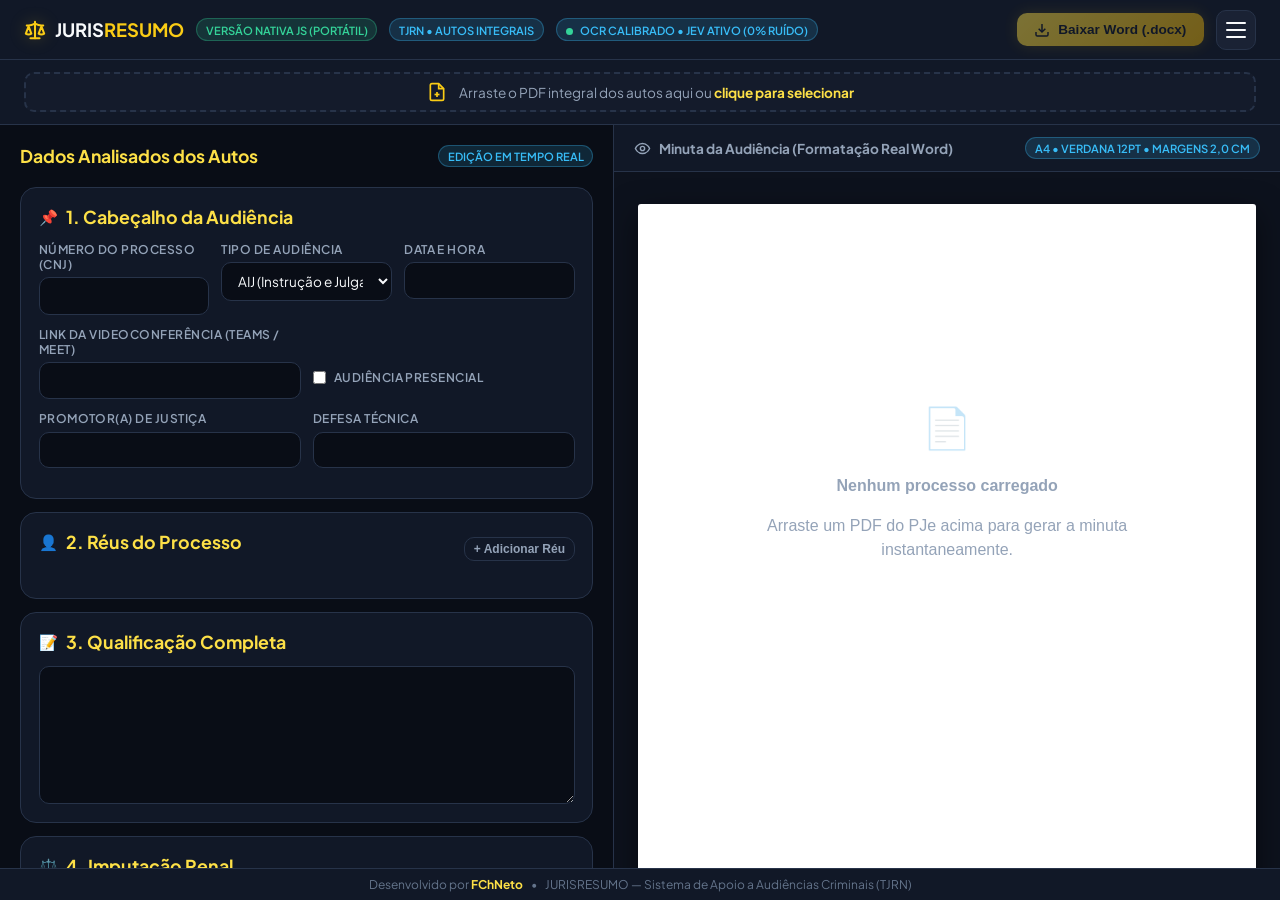
==== commit a93bbca5: "feat(ui): substitui icone informal por logotipo juridico sobrio da Balanca da Justica" ====
--- a/versao_javascript/index.html
+++ b/versao_javascript/index.html
@@ -78,11 +78,18 @@
     .brand-logo {
       display: flex;
       align-items: center;
-      gap: 0.4rem;
+      gap: 0.55rem;
       font-size: 1.15rem;
       font-weight: 700;
     }
     .brand-logo strong { color: var(--banana-500); }
+    .brand-logo-icon {
+      display: inline-flex;
+      align-items: center;
+      justify-content: center;
+      color: var(--banana-500);
+      filter: drop-shadow(0 0 8px var(--banana-glow));
+    }
     .banana-accent { color: var(--banana-400); font-size: 1.25rem; }
 
     .badge {
@@ -496,7 +503,15 @@
   <header>
     <div class="header-left">
       <div class="brand-logo">
-        <span class="banana-accent">🍌</span>
+        <span class="brand-logo-icon" title="JURISRESUMO — Sistema Jurídico de Apoio a Audiências">
+          <svg width="22" height="22" viewBox="0 0 24 24" fill="none" stroke="currentColor" stroke-width="2.2" stroke-linecap="round" stroke-linejoin="round">
+            <path d="m16 16 3-8 3 8c-.87.65-1.92 1-3 1s-2.13-.35-3-1Z"/>
+            <path d="m2 16 3-8 3 8c-.87.65-1.92 1-3 1s-2.13-.35-3-1Z"/>
+            <path d="M7 21h10"/>
+            <path d="M12 3v18"/>
+            <path d="M3 7h2c2 0 5-1 7-2 2 1 5 2 7 2h2"/>
+          </svg>
+        </span>
         <span>JURIS<strong>RESUMO</strong></span>
       </div>
       <span class="badge badge-standalone">Versão Nativa JS (Portátil)</span>
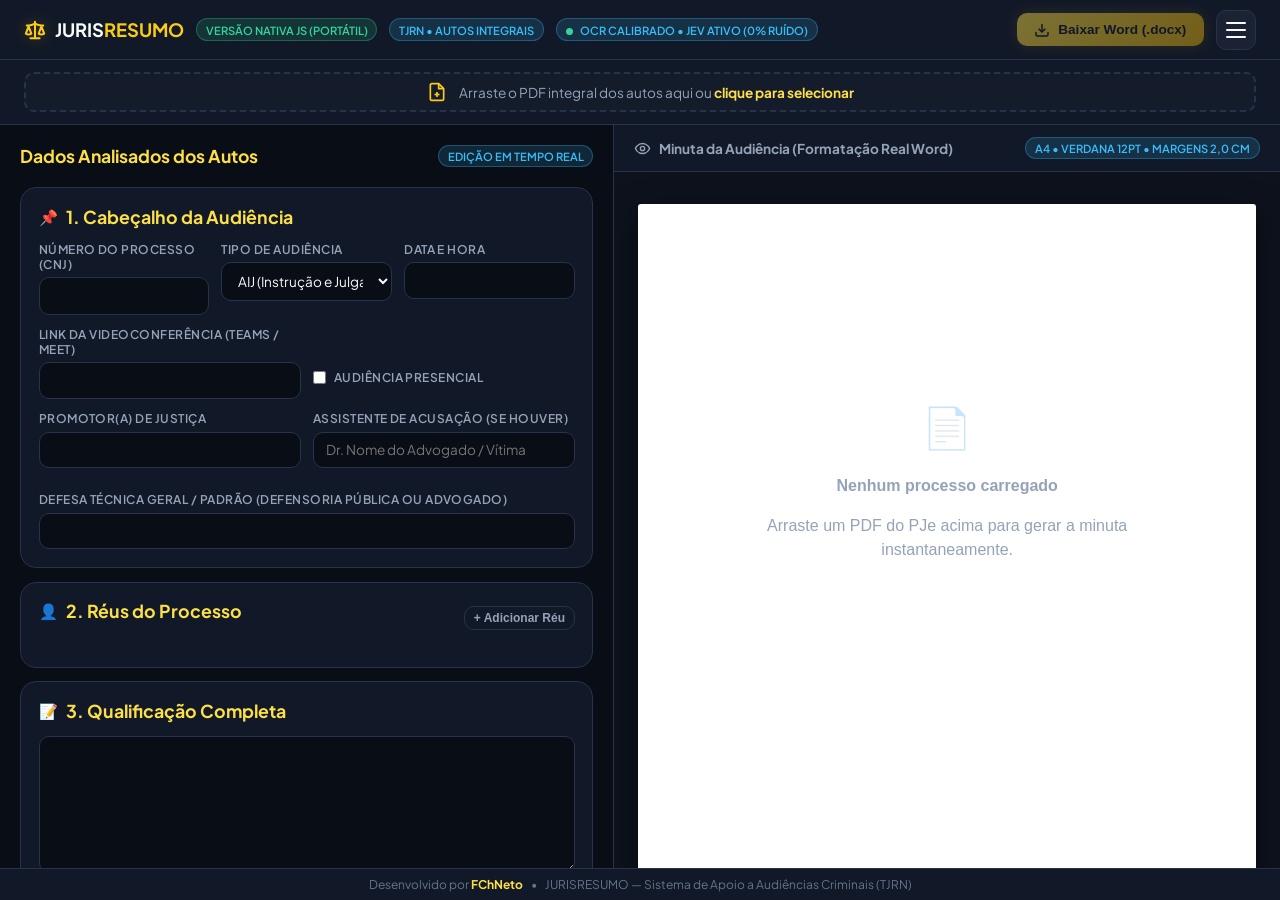
==== commit 3ba90a23: "feat(v3.1): implementacao dos 6 aprimoramentos criticos do sistema (Autor: FChNeto)" ====
--- a/versao_javascript/index.html
+++ b/versao_javascript/index.html
@@ -636,7 +636,13 @@
                 <input type="text" id="prosecutor" class="form-control">
               </div>
               <div class="form-group">
-                <label>Defesa Técnica</label>
+                <label>Assistente de Acusação (se houver)</label>
+                <input type="text" id="assistente_acusacao" class="form-control" placeholder="Dr. Nome do Advogado / Vítima" oninput="if(activeData){activeData.assistente_acusacao=this.value;updateLivePreview();}">
+              </div>
+            </div>
+            <div class="form-row-grid" style="margin-top: 0.75rem;">
+              <div class="form-group">
+                <label>Defesa Técnica Geral / Padrão (Defensoria Pública ou Advogado)</label>
                 <input type="text" id="defense_counsel" class="form-control">
               </div>
             </div>
@@ -939,9 +945,17 @@
       return idNum % 1000000;
     }
 
+    function stripSignatureLines(text) {
+      if (!text) return '';
+      return text.split('\n')
+        .filter(line => !/assinado\s+eletronicamente|data\s+da\s+assinatura|emitido\s+em|assinado\s+por|certificado\s+por|documento\s+assinado/i.test(line))
+        .join('\n');
+    }
+
     // Portuguese written date parser with strict calendar and time validation
     function parsePtDateTime(str) {
       if (!str) return null;
+      const cleanStr = stripSignatureLines(str);
       const months = {
         'janeiro': '01', 'jan': '01',
         'fevereiro': '02', 'fev': '02',
@@ -957,8 +971,28 @@
         'dezembro': '12', 'dez': '12'
       };
 
+      // 0. Anchored judicial scheduling clause (prioritized)
+      const mAnchor = cleanStr.match(/(?:designo|designa-se|aprazo|fica\s+designad[oa]|pauta\s+do\s+dia|audi[eê]ncia\s+(?:de\s+[a-zA-Z\s]+)?(?:para|no\s+dia|designada\s+para)?)[^\n\d]{1,60}?(\d{1,2})\s*(?:de\s+)?(janeiro|fevereiro|mar[çc]o|abril|maio|junho|julho|agosto|setembro|outubro|novembro|dezembro)\s*(?:de\s+)?(\d{2,4})[^\n\d]{1,40}?(?:às|as)\s*(\d{1,2})(?::(\d{2})|h(\d{0,2})(?:min)?)?/i);
+      if (mAnchor) {
+        const dI = parseInt(mAnchor[1], 10);
+        const mKey = mAnchor[2].toLowerCase().replace('ç', 'c');
+        const yStr = mAnchor[3];
+        const yI = parseInt(yStr, 10);
+        const hI = parseInt(mAnchor[4], 10);
+        const mnCol = mAnchor[5];
+        const mnH = mAnchor[6];
+        const yValid = (yStr.length === 4) ? (yI >= 2020 && yI <= 2035) : (yI >= 20 && yI <= 35);
+        if (dI >= 1 && dI <= 31 && hI >= 0 && hI <= 23 && yValid) {
+          const d = String(dI).padStart(2, '0');
+          const m = months[mKey] || '01';
+          const yr = yStr.length === 4 ? yStr.slice(-2) : yStr.padStart(2, '0');
+          const mn = (mnCol || mnH || '00').padStart(2, '0');
+          return `${d}.${m}.${yr} às ${String(hI).padStart(2, '0')}h${mn}min`;
+        }
+      }
+
       // 1. Portuguese written month format
-      const mPt = str.match(/(?:(?:no\s+dia|dia|data|para|em|pauta|audi[eê]ncia)\s+)?(\d{1,2})\s*(?:(?:de|[^\w\d]){1,20}(?:[a-zçãõ-]+feira|[^\w\d]){0,20})?\s*(?:de\s+)?(janeiro|fevereiro|mar[çc]o|abril|maio|junho|julho|agosto|setembro|outubro|novembro|dezembro)\s*(?:de\s+)?(\d{2,4})[^\n\d]{1,40}?(?:às|as)\s*(\d{1,2})(?::(\d{2})|h(\d{0,2})(?:min)?)?/i);
+      const mPt = cleanStr.match(/(?:(?:no\s+dia|dia|data|para|em|pauta|audi[eê]ncia)\s+)?(\d{1,2})\s*(?:(?:de|[^\w\d]){1,20}(?:[a-zçãõ-]+feira|[^\w\d]){0,20})?\s*(?:de\s+)?(janeiro|fevereiro|mar[çc]o|abril|maio|junho|julho|agosto|setembro|outubro|novembro|dezembro)\s*(?:de\s+)?(\d{2,4})[^\n\d]{1,40}?(?:às|as)\s*(\d{1,2})(?::(\d{2})|h(\d{0,2})(?:min)?)?/i);
       if (mPt) {
         const dI = parseInt(mPt[1], 10);
         const mKey = mPt[2].toLowerCase().replace('ç', 'c');
@@ -978,7 +1012,7 @@
       }
 
       // 2. Numeric date format (DD/MM/AAAA às HH:MM)
-      const mNum = str.match(/(?:(?:no\s+dia|dia|data|para|em|pauta|audi[eê]ncia)\s+)?(\d{1,2})[./\-](\d{1,2})[./\-](\d{2,4})\s*(?:,?\s*(?:às|as|-)\s*)(\d{1,2})(?::(\d{2})|h(\d{0,2})(?:min)?)?/i);
+      const mNum = cleanStr.match(/(?:(?:no\s+dia|dia|data|para|em|pauta|audi[eê]ncia)\s+)?(\d{1,2})[./\-](\d{1,2})[./\-](\d{2,4})\s*(?:,?\s*(?:às|as|-)\s*)(\d{1,2})(?::(\d{2})|h(\d{0,2})(?:min)?)?/i);
       if (mNum) {
         const dI = parseInt(mNum[1], 10);
         const moI = parseInt(mNum[2], 10);
@@ -998,7 +1032,7 @@
       }
 
       // 3. General scheduling phrase fallback
-      const mGen = str.match(/(?:no\s+dia|pauta\s+para|designad[oa]\s+para|aprazad[oa]\s+para|audi[eê]ncia\s+em)\s+(\d{1,2})[./](\d{1,2})[./](\d{2,4})\s*(?:,|às|as)\s*(\d{1,2})(?::(\d{2})|h(\d{0,2}))/i);
+      const mGen = cleanStr.match(/(?:no\s+dia|pauta\s+para|designad[oa]\s+para|aprazad[oa]\s+para|audi[eê]ncia\s+em)\s+(\d{1,2})[./](\d{1,2})[./](\d{2,4})\s*(?:,|às|as)\s*(\d{1,2})(?::(\d{2})|h(\d{0,2}))/i);
       if (mGen) {
         const dI = parseInt(mGen[1], 10);
         const moI = parseInt(mGen[2], 10);
@@ -1787,15 +1821,18 @@
 
       // 4. Despacho
       if (nL.includes('despacho')) {
+        const cleanT = stripSignatureLines(text || '');
         if (txtL.includes('conciliação') || txtL.includes('conciliacao')) {
-          const dtM = (text || '').match(/(\d{1,2}\/\d{1,2}\/\d{2,4})[^\n\d]{1,20}(\d{1,2}:\d{2}|\d{1,2}h\d{0,2})/);
+          const dtM = cleanT.match(/(?:designo|aprazo|pauta|audi[eê]ncia|realiza[cç][aã]o|para\s+o\s+dia)[^\n\d]{1,50}?(\d{1,2}\/\d{1,2}\/\d{2,4})[^\n\d]{1,20}(\d{1,2}:\d{2}|\d{1,2}h\d{0,2})/i) ||
+                      cleanT.match(/(\d{1,2}\/\d{1,2}\/\d{2,4})[^\n\d]{1,20}(\d{1,2}:\d{2}|\d{1,2}h\d{0,2})/);
           if (dtM) {
             return `Despacho incluindo o feito em pauta de audiência de conciliação para ${dtM[1]}, às ${dtM[2]}`;
           }
           return 'Despacho incluindo o feito em pauta de audiência de conciliação';
         }
         if (txtL.includes('pauta') || txtL.includes('designo') || txtL.includes('instrução')) {
-          const dtM = (text || '').match(/(\d{1,2}\/\d{1,2}\/\d{2,4})[^\n\d]{1,20}(\d{1,2}:\d{2}|\d{1,2}h\d{0,2})/);
+          const dtM = cleanT.match(/(?:designo|aprazo|pauta|audi[eê]ncia|realiza[cç][aã]o|para\s+o\s+dia)[^\n\d]{1,50}?(\d{1,2}\/\d{1,2}\/\d{2,4})[^\n\d]{1,20}(\d{1,2}:\d{2}|\d{1,2}h\d{0,2})/i) ||
+                      cleanT.match(/(\d{1,2}\/\d{1,2}\/\d{2,4})[^\n\d]{1,20}(\d{1,2}:\d{2}|\d{1,2}h\d{0,2})/);
           if (dtM) {
             return `Despacho incluindo o feito em pauta de audiência de instrução e julgamento para ${dtM[1]}, às ${dtM[2]}`;
           }
@@ -2385,27 +2422,56 @@
         let subpoenaId = '';
         let citationId = '';
         for (let md of mandadosDocs) {
-          const mt = md.text.toLowerCase();
-          if (mt.includes(nameLower) || (firstName.length > 3 && surname.length > 3 && mt.includes(firstName) && mt.includes(surname))) {
-            if (mt.includes('citação') || mt.includes('citei')) citationId = md.doc_id;
-            if (mt.includes('intimação') || mt.includes('intimei') || mt.includes('audiência')) {
-              subpoenaId = md.doc_id;
-              break;
+          const mt = (md.text || '').toLowerCase();
+          const matchesDefendant = mt.includes(nameLower) || (firstName.length > 3 && surname.length > 3 && mt.includes(firstName) && mt.includes(surname));
+          if (matchesDefendant) {
+            const isNegative = /contrafé negativa|contrafe negativa|não localizado|deixei de citar|deixei de intimar/i.test(mt);
+            if (!isNegative) {
+              if (mt.includes('citação') || mt.includes('citei')) citationId = md.doc_id;
+              if (mt.includes('intimação') || mt.includes('intimei') || mt.includes('audiência')) {
+                subpoenaId = md.doc_id;
+                break;
+              }
             }
           }
         }
-        if (!subpoenaId) {
-          const genMandado = mandadosDocs.find(d => /mandado/i.test(d.doc_name) && /intimação|cumprido/i.test(d.doc_name));
-          if (genMandado) subpoenaId = genMandado.doc_id;
+
+        // Extract counsel for this specific defendant (Requirement 3)
+        let defCounsel = '';
+        for (let doc of pjeCatalog) {
+          const dt = `${doc.doc_name} ${doc.doc_type}`.toLowerCase();
+          if (/procura|substabelec|defesa|resposta/i.test(dt)) {
+            const txt = (doc.text || '').toLowerCase();
+            if (txt.includes(nameLower) || (firstName.length > 3 && surname.length > 3 && txt.includes(firstName) && txt.includes(surname))) {
+              const oabM = (doc.text || '').match(/(?:advogad[oa]|oab)[^\n]{0,60}?(?:dr[a.]?\s+)?([A-ZÁÉÍÓÚÂÊÔÃÕ][a-záéíóúâêôãõ]+(?:\s+[A-ZÁÉÍÓÚÂÊÔÃÕ][a-záéíóúâêôãõ]+)+)/);
+              if (oabM) {
+                defCounsel = `Dr. ${oabM[1]}`;
+                break;
+              }
+            }
+          }
         }
 
         return {
           name: name.toLowerCase().replace(/(?:^|\s)\S/g, a => a.toUpperCase()),
           status: status,
           citation_id: citationId,
-          subpoena_id: subpoenaId
+          subpoena_id: subpoenaId,
+          counsel: defCounsel
         };
       });
+
+      let assistenteAcusacao = '';
+      for (let doc of pjeCatalog) {
+        const dt = `${doc.doc_name} ${doc.doc_type}`.toLowerCase();
+        if (/assistente|habilita/i.test(dt)) {
+          const m = (doc.text || '').match(/(?:assistente\s+de\s+acusação|habilitação)[^\n]{0,60}?(?:dr[a.]?\s+)?([A-ZÁÉÍÓÚÂÊÔÃÕ][a-záéíóúâêôãõ]+(?:\s+[A-ZÁÉÍÓÚÂÊÔÃÕ][a-záéíóúâêôãõ]+)+)/i);
+          if (m) {
+            assistenteAcusacao = `Dr. ${m[1]}`;
+            break;
+          }
+        }
+      }
 
       let ipText = '';
       const ipDocs = pjeCatalog.filter(d => /inquérito|inquerito|flagrante|interrogat|qualifica|boletim/i.test(`${d.doc_name} ${d.doc_type}`));
@@ -2558,9 +2624,7 @@
           }
         }
 
-        if (narrativeParas.length > 6) {
-          factsSummary = narrativeParas.slice(0, 5).concat([narrativeParas[narrativeParas.length - 1]]).join('\n\n');
-        } else if (narrativeParas.length > 0) {
+        if (narrativeParas.length > 0) {
           factsSummary = narrativeParas.join('\n\n');
         } else {
           factsSummary = 'Consta nos autos do inquérito policial que os fatos narrados na denúncia encontram-se descritos nos autos.';
@@ -2603,8 +2667,7 @@
           return /maria|ana|julia|samara|dra|sra|nelisse|michele|jacilene/i.test(cleanN) ? `Intimada ID ${matched[0]}` : `Intimado ID ${matched[0]}`;
         }
         if (isPm) {
-          const ofDoc = mandadosDocs.find(d => d.doc_name.toLowerCase().includes('ofício'));
-          return ofDoc ? `Ofício enviado ID ${ofDoc.doc_id}` : 'Ofício expedido';
+          return 'Ofício expedido';
         }
         return 'Mandado expedido';
       };
@@ -2889,6 +2952,7 @@
         hearing_link: hearingLink,
         is_in_person: !hearingLink,
         prosecutor: prosecutor,
+        assistente_acusacao: assistenteAcusacao,
         defendants: defendants,
         defense_counsel: defenseCounsel,
         qualification_text: qualText,
@@ -2901,6 +2965,25 @@
         defense_witness_note: defNote,
         closure_text: 'Cordial e respeitosamente,'
       };
+    }
+
+    // Dedicated Spelling & Text Sanitization Engine (Requirement 4)
+    function separateGluedWords(text) {
+      if (!text) return '';
+      // 1. Legal article patterns: art.129 -> art. 129
+      let s = text.replace(/\b(art(?:igo)?s?|fls?|p[aá]gs?|leis?|incs?|par[aá]g(?:rafo)?s?|decs?|decr?\.?|cls?|id|n[ºo]|mov)\.([0-9a-zA-ZÁÉÍÓÚÂÊÔÃÕa-záéíóúâêôãõ])/gi, '$1. $2');
+      // 2. Period followed immediately by uppercase letter: denúncia.O -> denúncia. O
+      s = s.replace(/([a-záéíóúâêôãõ0-9])\.([A-ZÁÉÍÓÚÂÊÔ])/g, '$1. $2');
+      // 3. Comma followed immediately by letter/number: fato,com -> fato, com
+      s = s.replace(/([a-záéíóúâêôãõ0-9]),([a-zA-ZÁÉÍÓÚÂÊÔÃÕa-záéíóúâêôãõ])/g, '$1, $2');
+      // 4. Semicolon followed immediately by word: lei;o -> lei; o
+      s = s.replace(/([a-záéíóúâêôãõ0-9]);([a-zA-ZÁÉÍÓÚÂÊÔÃÕa-záéíóúâêôãõ])/g, '$1; $2');
+      // 5. Colon followed immediately by word: disse:que -> disse: que
+      s = s.replace(/([a-záéíóúâêôãõ0-9]):([a-zA-ZÁÉÍÓÚÂÊÔÃÕa-záéíóúâêôãõ])/g, '$1: $2');
+      // 6. Parenthesis / brackets: (CP)art -> (CP) art
+      s = s.replace(/\)([a-zA-ZÁÉÍÓÚÂÊÔÃÕa-záéíóúâêôãõ])/g, ') $1');
+      s = s.replace(/([a-zA-ZÁÉÍÓÚÂÊÔÃÕa-záéíóúâêôãõ])\(/g, '$1 (');
+      return s;
     }
 
     function extractCleanNarrative(rawText) {
@@ -2978,13 +3061,15 @@
         jevCleaned.push(l);
       }
 
+      const NON_TERMINATING_RE = /\b(?:arts?|artigo|fls?|folhas?|p[aá]gs?|p[aá]ginas?|n[ºo]|n[uú]m|inc|par|par[aá]grafo|v|vs|dr|dra|exmo|exma|av|sr|sra|id)\.$/i;
       const paragraphs = [];
       let currPara = [];
       for (const l of jevCleaned) {
         currPara.push(l);
-        if (/[.:;]$/.test(l)) {
+        if (/[.:;]$/.test(l) && !NON_TERMINATING_RE.test(l.trim())) {
           let pText = currPara.join(' ').replace(/^\d+\)\s*/, '').replace(/\s+/g, ' ').trim();
           pText = pText.replace(/^(?:O\s+MINIST[EÉ]RIO\s+P[UÚ]BLICO[^\n]+vem[,\s]+perante\s+Vossa\s+Excelência[^\n]+oferecer\s+denúncia[^\n]+?:\s*|vem[,\s]+perante\s+Vossa\s+Excelência[^\n]+?:\s*|Excelent[ií]ssim[oa][^,;:]+[;,:]\s*|Ao\s+Ju[ií]zo[^,;:]+[;,:]\s*)/i, '').trim();
+          pText = separateGluedWords(pText);
           if (pText.length > 35) paragraphs.push(pText);
           currPara = [];
         }
@@ -2992,12 +3077,10 @@
       if (currPara.length > 0) {
         let pText = currPara.join(' ').replace(/^\d+\)\s*/, '').replace(/\s+/g, ' ').trim();
         pText = pText.replace(/^(?:O\s+MINIST[EÉ]RIO\s+P[UÚ]BLICO[^\n]+vem[,\s]+perante\s+Vossa\s+Excelência[^\n]+oferecer\s+denúncia[^\n]+?:\s*|vem[,\s]+perante\s+Vossa\s+Excelência[^\n]+?:\s*|Excelent[ií]ssim[oa][^,;:]+[;,:]\s*|Ao\s+Ju[ií]zo[^,;:]+[;,:]\s*)/i, '').trim();
+        pText = separateGluedWords(pText);
         if (pText.length > 35) paragraphs.push(pText);
       }
 
-      if (paragraphs.length > 6) {
-        return paragraphs.slice(0, 5).concat([paragraphs[paragraphs.length - 1]]);
-      }
       return paragraphs;
     }
 
@@ -3009,6 +3092,9 @@
       document.getElementById('hearing_link').value = data.hearing_link || '';
       document.getElementById('is_in_person').checked = data.is_in_person || false;
       document.getElementById('prosecutor').value = data.prosecutor || '';
+      if (document.getElementById('assistente_acusacao')) {
+        document.getElementById('assistente_acusacao').value = data.assistente_acusacao || '';
+      }
       document.getElementById('defense_counsel').value = data.defense_counsel || '';
       document.getElementById('qualification_text').value = data.qualification_text || '';
       document.getElementById('imputation_text').value = data.imputation_text || '';
@@ -3043,7 +3129,8 @@
         row.innerHTML = `
           <input type="text" class="form-control" value="${d.name || ''}" placeholder="Nome" oninput="activeData.defendants[${idx}].name=this.value;updateLivePreview();">
           <input type="text" class="form-control" value="${d.status || ''}" placeholder="Situação" oninput="activeData.defendants[${idx}].status=this.value;updateLivePreview();">
-          <input type="text" class="form-control mono" value="${d.subpoena_id || ''}" placeholder="ID" oninput="activeData.defendants[${idx}].subpoena_id=this.value;updateLivePreview();">
+          <input type="text" class="form-control mono" value="${d.subpoena_id || ''}" placeholder="ID Intimação" oninput="activeData.defendants[${idx}].subpoena_id=this.value;updateLivePreview();">
+          <input type="text" class="form-control" value="${d.counsel || ''}" placeholder="Defesa / Advogado deste réu" oninput="activeData.defendants[${idx}].counsel=this.value;updateLivePreview();">
           <button type="button" class="btn-remove-item" onclick="activeData.defendants.splice(${idx},1);renderDefendants(activeData.defendants);updateLivePreview();">&times;</button>
         `;
         container.appendChild(row);
@@ -3084,7 +3171,7 @@
 
     document.getElementById('btn-add-defendant').onclick = () => {
       if (!activeData) activeData = { defendants: [] };
-      activeData.defendants.push({ name: '', status: 'respondendo ao processo em liberdade', subpoena_id: '' });
+      activeData.defendants.push({ name: '', status: 'respondendo ao processo em liberdade', subpoena_id: '', counsel: '' });
       renderDefendants(activeData.defendants);
       updateLivePreview();
     };
@@ -3173,25 +3260,47 @@
 
       const promPrefix = (activeData.prosecutor || '').includes(';') ? 'PROMOTORES:' : 'PROMOTOR:';
       html += `<div class="doc-promotor"><span class="hl-green">${promPrefix} ${activeData.prosecutor || ''}</span></div>`;
+      if (activeData.assistente_acusacao) {
+        const asstTxt = activeData.assistente_acusacao.trim();
+        if (asstTxt) {
+          const asstLabel = asstTxt.toLowerCase().startsWith('assistente') ? asstTxt : `Assistente de Acusação: ${asstTxt}`;
+          html += `<div class="doc-assistente"><span class="hl-green">${asstLabel}</span></div>`;
+        }
+      }
       html += '<div style="margin-bottom: 0.85rem;"></div>';
 
       if (activeData.defendants && activeData.defendants.length === 1) {
         const d = activeData.defendants[0];
         const isFem = (d.name || '').trim().toLowerCase().endsWith('a');
         const genderPrefix = isFem ? 'Ré:' : 'Réu:';
-        const idText = d.subpoena_id ? ` - Intimada ID <a href="${pjeLink(d.subpoena_id)}" target="_blank" rel="noopener noreferrer">${d.subpoena_id}</a>` : '';
+        const idText = d.subpoena_id ? ` - Intimado ID <a href="${pjeLink(d.subpoena_id)}" target="_blank" rel="noopener noreferrer">${d.subpoena_id}</a>` : '';
         html += `<div class="doc-reus"><span class="hl-green">${genderPrefix} ${d.name} - ${d.status}${idText}</span></div>`;
+        const defCounsel = (d.counsel || activeData.defense_counsel || '').trim();
+        if (defCounsel) {
+          const defLabel = defCounsel.toLowerCase().startsWith('defesa:') ? defCounsel : `Defesa: ${defCounsel}`;
+          html += `<div class="doc-defesa"><span class="hl-green">${defLabel}</span></div>`;
+        }
       } else if (activeData.defendants && activeData.defendants.length > 1) {
         html += '<div class="doc-reus"><span class="hl-green">Réus:</span></div>';
         activeData.defendants.forEach((d, idx) => {
           const prefix = /^\d+[\s.)-]/.test(d.name.trim()) ? '' : `${String(idx+1).padStart(2, '0')}) `;
           const idText = d.subpoena_id ? ` - Intimado ID <a href="${pjeLink(d.subpoena_id)}" target="_blank" rel="noopener noreferrer">${d.subpoena_id}</a>` : '';
           html += `<div class="doc-reus-item"><span class="hl-green">${prefix}${d.name} - ${d.status}${idText}</span></div>`;
+          const counselText = (d.counsel || (activeData.defendants.length === 1 ? activeData.defense_counsel : '') || '').trim();
+          if (counselText) {
+            const defLabel = counselText.toLowerCase().startsWith('defesa:') ? counselText : `Defesa: ${counselText}`;
+            html += `<div class="doc-defesa" style="padding-left: 1.27cm;"><span class="hl-green">${defLabel}</span></div>`;
+          }
         });
-      }
-
-      if (activeData.defense_counsel) {
-        html += `<div class="doc-defesa"><span class="hl-green">${activeData.defense_counsel}</span></div>`;
+        if (activeData.defense_counsel && !activeData.defendants.some((d) => d.counsel && d.counsel.trim())) {
+          const defLabel = activeData.defense_counsel.toLowerCase().startsWith('defesa:') ? activeData.defense_counsel : `Defesa: ${activeData.defense_counsel}`;
+          html += `<div class="doc-defesa"><span class="hl-green">${defLabel}</span></div>`;
+        }
+      } else {
+        if (activeData.defense_counsel) {
+          const defLabel = activeData.defense_counsel.toLowerCase().startsWith('defesa:') ? activeData.defense_counsel : `Defesa: ${activeData.defense_counsel}`;
+          html += `<div class="doc-defesa"><span class="hl-green">${defLabel}</span></div>`;
+        }
       }
       html += '<div style="margin-bottom: 0.85rem;"></div>';
 
@@ -3393,6 +3502,13 @@
         // PROMOTOR (Bold + Green highlight)
         const promPrefix = (activeData.prosecutor || '').includes(';') ? 'PROMOTORES:' : 'PROMOTOR:';
         bodyXml += pXml(runXml(`${promPrefix} ${activeData.prosecutor}`, { bold: true, highlight: "green" }));
+        if (activeData.assistente_acusacao) {
+          const asstTxt = activeData.assistente_acusacao.trim();
+          if (asstTxt) {
+            const asstLabel = asstTxt.toLowerCase().startsWith('assistente') ? asstTxt : `Assistente de Acusação: ${asstTxt}`;
+            bodyXml += pXml(runXml(asstLabel, { bold: true, highlight: "green" }));
+          }
+        }
         bodyXml += pXml('');
 
         // RÉUS (Bold + Green highlight strict pattern)
@@ -3404,6 +3520,12 @@
           if (d.subpoena_id) reuStr += ` - Intimado ID ${d.subpoena_id}`;
           else if (d.citation_id) reuStr += ` - Citado ID ${d.citation_id}`;
           bodyXml += pXml(runsWithIdLinks(reuStr, { bold: true, highlight: "green" }));
+
+          const counselText = d.counsel || activeData.defense_counsel;
+          if (counselText) {
+            const defLabel = counselText.toLowerCase().startsWith('defesa:') ? counselText : `Defesa: ${counselText}`;
+            bodyXml += pXml(runXml(defLabel, { bold: true, highlight: "green" }));
+          }
         } else if (activeData.defendants && activeData.defendants.length > 1) {
           bodyXml += pXml(runXml("Réus:", { bold: true, highlight: "green" }));
           activeData.defendants.forEach((d, idx) => {
@@ -3412,12 +3534,18 @@
             if (d.subpoena_id) reuStr += ` - Intimado ID ${d.subpoena_id}`;
             else if (d.citation_id) reuStr += ` - Citado ID ${d.citation_id}`;
             bodyXml += pXml(runsWithIdLinks(reuStr, { bold: false, highlight: "green" }), { left: 720, hanging: 360 });
+
+            const counselText = d.counsel || activeData.defense_counsel;
+            if (counselText) {
+              const defLabel = counselText.toLowerCase().startsWith('defesa:') ? counselText : `Defesa: ${counselText}`;
+              bodyXml += pXml(runXml(defLabel, { bold: false, highlight: "green" }), { left: 720 });
+            }
           });
-        }
-
-        // DEFESA (Bold + Green highlight)
-        if (activeData.defense_counsel) {
-          bodyXml += pXml(runXml(activeData.defense_counsel, { bold: true, highlight: "green" }));
+        } else {
+          if (activeData.defense_counsel) {
+            const defLabel = activeData.defense_counsel.toLowerCase().startsWith('defesa:') ? activeData.defense_counsel : `Defesa: ${activeData.defense_counsel}`;
+            bodyXml += pXml(runXml(defLabel, { bold: true, highlight: "green" }));
+          }
         }
         bodyXml += pXml('');
 
@@ -3534,8 +3662,7 @@
         const url = URL.createObjectURL(blob);
         const a = document.createElement('a');
         a.href = url;
-        const safeCase = (activeData.case_number || 'Processo').replace(/[\/\\]/g, '-');
-        a.download = `Resumo - ${safeCase} ${activeData.act_type || 'AIJ'}.docx`;
+        a.download = buildCanonicalDocxFilename(activeData);
         document.body.appendChild(a);
         a.click();
         URL.revokeObjectURL(url);
@@ -3547,6 +3674,39 @@
       }
     };
 
+    function buildCanonicalDocxFilename(data) {
+      const safeCase = (data.case_number || 'Processo').replace(/[\/\\]/g, '-').trim();
+      const safeAct = (data.act_type || 'AIJ').replace(/[\/\\]/g, '-').trim();
+      const dtStr = (data.hearing_datetime || '').trim();
+
+      let timeStr = '';
+      let dateStr = '';
+
+      const tmM = dtStr.match(/(\d{1,2})(?::(\d{2})|h(\d{0,2})(?:min)?)/i);
+      if (tmM) {
+        const h = parseInt(tmM[1], 10);
+        const m = tmM[2] || tmM[3] || '00';
+        timeStr = `${String(h).padStart(2, '0')}h${String(parseInt(m, 10)).padStart(2, '0')}min`;
+      }
+
+      const dtM = dtStr.match(/(\d{1,2})[./\-](\d{1,2})[./\-](\d{2,4})/);
+      if (dtM) {
+        const d = parseInt(dtM[1], 10);
+        const mo = parseInt(dtM[2], 10);
+        const y = dtM[3];
+        const yr = y.length === 2 ? `20${y}` : y;
+        dateStr = `${String(d).padStart(2, '0')}.${String(mo).padStart(2, '0')}.${yr}`;
+      }
+
+      if (timeStr && dateStr) {
+        return `${timeStr}, ${dateStr} - Resumo nº ${safeCase} - ${safeAct}.docx`;
+      } else if (dateStr) {
+        return `${dateStr} - Resumo nº ${safeCase} - ${safeAct}.docx`;
+      } else {
+        return `Resumo nº ${safeCase} - ${safeAct}.docx`;
+      }
+    }
+
     function escapeXml(unsafe) {
       return String(unsafe || '').replace(/[<>&'"]/g, c => {
         switch (c) {
